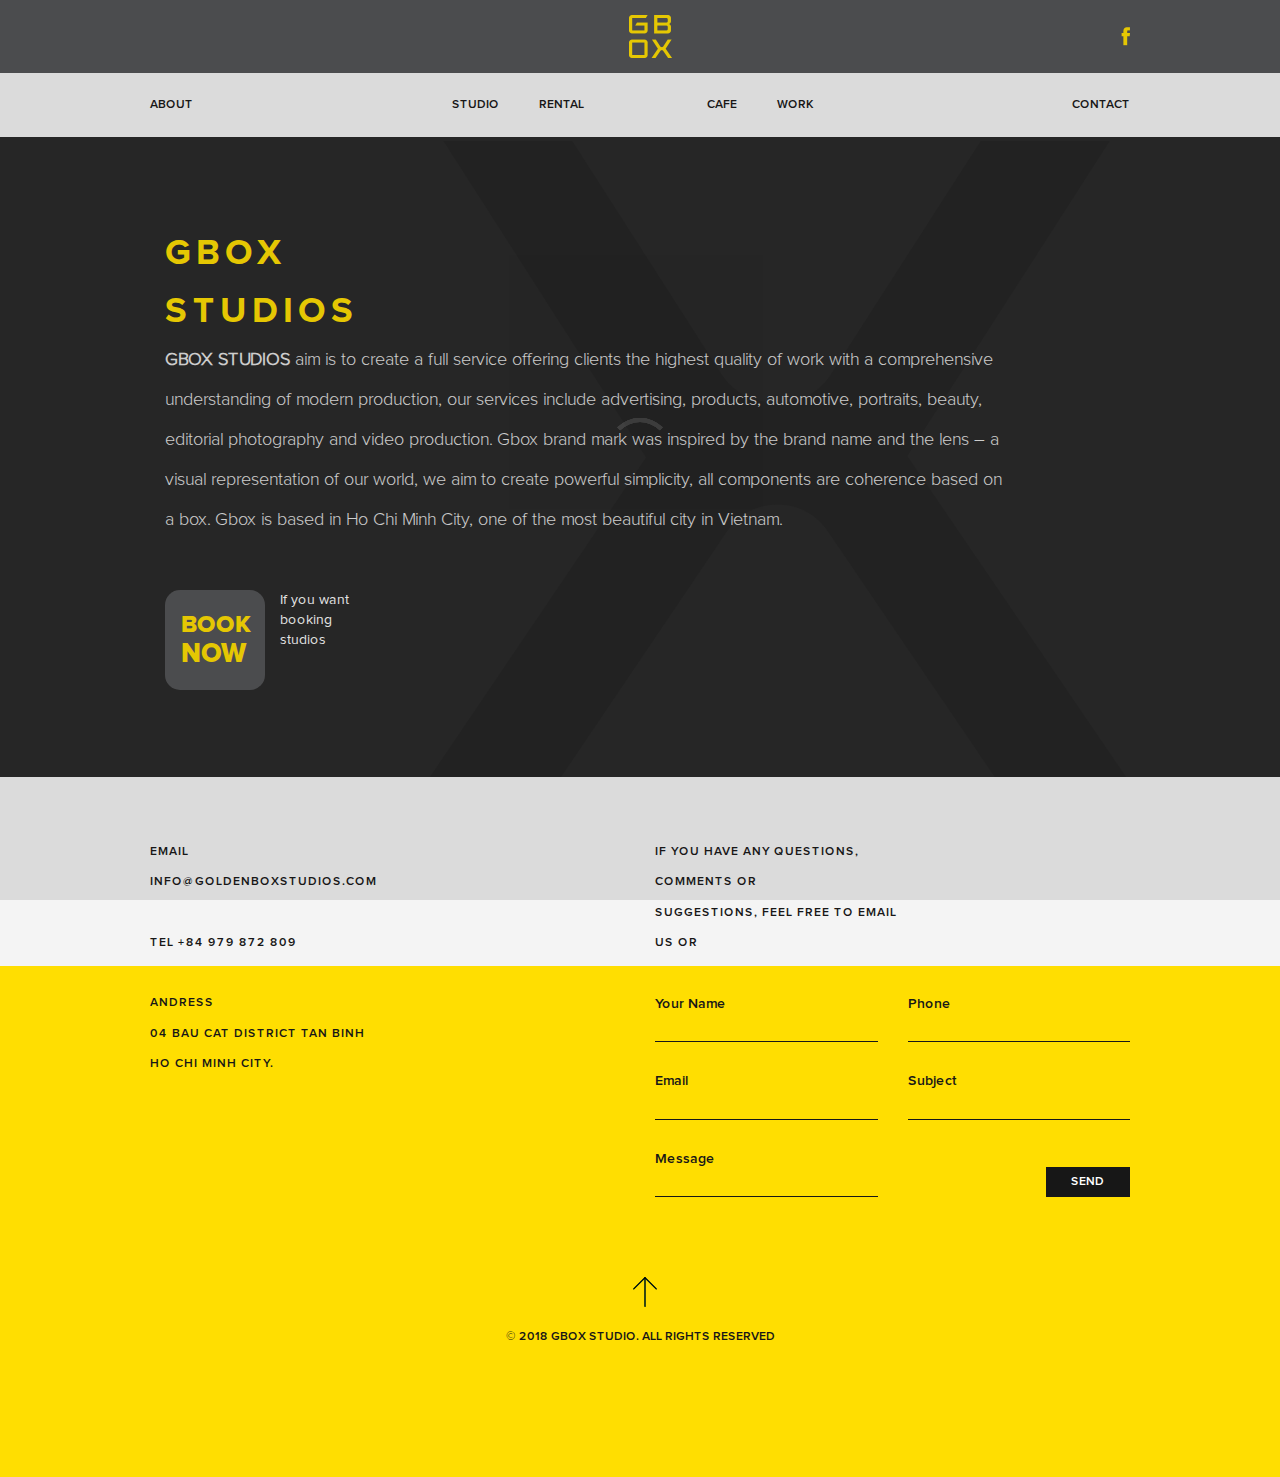
==== about.html @ cbe0d4b3 "first commit" ====
<!DOCTYPE html>
<html>

<head>
	<meta charset="UTF-8" />
	<meta name="viewport" content="width=device-width, initial-scale=1.0" />
	<meta http-equiv="X-UA-Compatible" content="IE=edge,chrome=1" />
	<title>GBOX Studio & Coffee</title>
	<link rel="icon" href="./img/Logo-main.png">
	<meta name="title" content="GBOX Studio & Coffee" />
	<meta name="description" content="Gbox studios aim is to create a full service offering
			 clients the highest quality of work with a comprehensive understanding of modern production" />
	<meta property="og:locale" content="vi" />
	<meta property="og:type" content="article" />
	<meta property="og:title" content="Trang chủ" />
	<meta property="og:description" content="" />
	<meta property="og:url" content="" />
	<meta property="og:site_name" content="Gbox studios" />
	<meta property="og:image" content="./img/studio-detail-2.jpeg" />

	<link rel="stylesheet" href="dest/style.min.css">
	<link rel="stylesheet" href="dest/fonts.css">
	<link rel="stylesheet" href="dest/stylelibs.min.css">
</head>

<body>
	<div id="pre-loading">
		<div></div>
		<div></div>
		<div></div>
		<div></div>
	</div>
	<header>
		<div class="container">
			<div class="hamburgers">
				<div class="hamburgers-inner"></div>
			</div>
			<a href="index.html" class="logo-gbox"><img src="img/Logo-main.png" alt="GBOX Studio" class="img"></a>
			<a href="#" class="logo-facebook"><img src="img/icon-fb.png" alt="Facebook" class="img"></a>
		</div>
	</header>
	<nav class="navigators">
		<div class="container hide__border-bottom">
			<ul class="navigators__parents">
				<li class="navigators__item"><a href="about.html">About</a></li>
				<ul class="navigators__parents-sub">
					<li class="navigators__item"><a href="studio.html">Studio</a></li>
					<li class="navigators__item"><a href="studio-rental.html">Rental</a></li>
					<li class="navigators__item"><a href="index.html"><img src="img/Logo-main.png" alt=""></a></li>
					<li class="navigators__item"><a href="cafe-gbox.html">Cafe</a></li>
					<li class="navigators__item"><a href="allwork.html">Work</a></li>
				</ul>
				<li class="navigators__item"><a href="contact.html">contact</a></li>
			</ul>
		</div>
		<ul class="navigators__mobile">
			<li class="navigators__mobile-item"><a href="about.html">About</a></li>
			<li class="navigators__mobile-item"><a href="studio.html">Studio</a></li>
			<li class="navigators__mobile-item"><a href="cafe-gbox.html">Cafe</a></li>
			<li class="navigators__mobile-item"><a href="allwork.html">Work</a></li>
			<li class="navigators__mobile-item"><a href="studio-rental.html">Rental</a></li>
			<li class="navigators__mobile-item"><a href="contact.html">contact</a></li>
		</ul>
	</nav>
	<main class="about">
		<section class="about__us">
			<div class="container">
				<div class="about__us-textbox">
					<h2 class="title-about">GBox Studios</h2>
					<p class="description"><span>GBox Studios</span>
						aim is to create a full service offering clients
						the highest quality of work with a comprehensive understanding of modern production,
						our services include advertising, products, automotive, portraits, beauty,
						editorial photography and video production. Gbox brand mark was inspired by the brand name
						and the lens – a visual representation of our world, we aim to create powerful simplicity,
						all components are coherence based on a box.
						Gbox is based in Ho Chi Minh City, one of the most beautiful city in Vietnam.
					</p>
					<div class="booking left">
						<p>If you want booking studios</p>
						<div class="booking__now">
							<a href="studio-rental.html">
								<h2>Book <span>Now</span></h2>
							</a>
						</div>
					</div>
				</div>
			</div>
			<div class="image">
				<img src="img/bg-X-about.png" alt="">
			</div>
		</section>
	</main>
	<footer>
		<div class="container">
			<div class="row">
				<div class="footer__left col col-lg-6">
					<ul>
						<li>Email</li>
						<li>info@goldenboxstudios.com</li>
						<li>Tel +84 979 872 809</li>
						<li>andress</li>
						<li>04 bau cat district tan binh</li>
						<li>ho chi minh city.</li>
					</ul>
				</div>
				<div class="footer__right col col-lg-6">
					<div class="footer__right-text">
						<p>If you have any questions,<br>
							comments or<br>
							suggestions, feel free to email<br>
							us or<br>
						</p>
					</div>
					<div class="footer__right-form">
						<form action="" method="POST" class="form-footer row" id="form-footer">
							<div class="form-group col col-lg-6 col-md-6">
								<label for="fullname" class="form-label">Your Name</label>
								<input type="text" name="fullname" id="fullname" class="form-control">
								<span class="form-message"></span>
							</div>
							<div class="form-group col col-lg-6 col-md-6">
								<label for="phone" class="form-label">Phone</label>
								<input type="text" name="phone" id="phone" class="form-control">
								<span class="form-message"></span>
							</div>
							<div class="form-group col col-lg-6 col-md-6">
								<label for="email" class="form-label">Email</label>
								<input type="email" name="email" id="email" class="form-control">
								<span class="form-message"></span>
							</div>
							<div class="form-group col col-lg-6 col-md-6">
								<label for="subject" class="form-label">Subject</label>
								<input type="text" name="subject" id="subject" class="form-control">
								<span class="form-message"></span>
							</div>
							<div class="form-group col col-lg-6 col-md-6">
								<label for="message" class="form-label">Message</label>
								<input type="text" name="message" id="message" class="form-control">
							</div>
							<button type="submit" class="form-footer__submit col col-lg-2 col-md-2">Send</button>
						</form>
					</div>
				</div>
			</div>
		</div>
		<div class="footer__bottom">
			<div class="backtotop">
				<div class="image">
					<img src="img/up-button-1.svg" alt="">
				</div>
			</div>
			<div class="copyright">
				<p>© 2018 GBOX STUDIO. All rights reserved</p>
			</div>
		</div>
	</footer>
	<script src="dest/jsmain.min.js"></script>
	<script src="./js/validate.js"></script>
	<script src="js/main.js"></script>
</body>

</html>
---- dest/style.min.css ----
html,body,div,span,applet,object,iframe,h1,h2,h3,h4,h5,h6,p,blockquote,pre,a,abbr,acronym,address,big,cite,code,del,dfn,em,img,ins,kbd,q,s,samp,small,strike,strong,sub,sup,tt,var,b,u,i,center,dl,dt,dd,ol,ul,li,fieldset,form,label,legend,table,caption,tbody,tfoot,thead,tr,th,td,article,aside,canvas,details,embed,figure,figcaption,footer,header,hgroup,menu,nav,output,ruby,section,summary,time,mark,audio,video{margin:0;padding:0;border:0;font-size:100%;font:inherit;vertical-align:baseline}article,aside,details,figcaption,figure,footer,header,hgroup,menu,nav,section{display:block}body{line-height:1}ol,ul{list-style:none}blockquote,q{quotes:none}blockquote:before,blockquote:after,q:before,q:after{content:'';content:none}table{border-collapse:collapse;border-spacing:0}*{-webkit-font-smoothing:antialiased;-moz-osx-font-smoothing:grayscale;text-rendering:optimizeLegibility;box-sizing:border-box;appearance:none;-moz-appearance:none;-webkit-appearance:none}html,body{width:100%;max-width:1920px;-webkit-font-smoothing:antialiased;margin:auto;background:#f4f4f4;font-size:12px;font-family:Arial;line-height:20px;color:#171717;text-transform:none}html body::-webkit-scrollbar,body body::-webkit-scrollbar{width:8px}html body::-webkit-scrollbar-thumb,body body::-webkit-scrollbar-thumb{background-color:#525355;border-radius:100rem;height:56px;transition:background-color .4s;-webkit-transition:background-color .4s;-o-transition:background-color .4s}html body::-webkit-scrollbar-track,body body::-webkit-scrollbar-track{border-radius:100rem}html body::-webkit-scrollbar-thumb:hover,body body::-webkit-scrollbar-thumb:hover{background-color:rgba(82,83,85,0.5)}html.noScroll,body.noScroll{overflow:hidden}@media screen and (max-width: 767px){html main,body main{padding-top:73px}}img{display:block;margin:auto;max-width:100%;object-fit:cover}img.full-div{min-width:100%}a{color:#171717;text-decoration:none;display:block}strong{font-family:bb;font-weight:bold}.featured__controls{display:flex;align-items:center;justify-content:center;margin:20px auto}.featured__controls ul{display:flex}.featured__controls ul li{padding:0 20px;font-size:12px;font-family:"SB";line-height:30.48px;color:#171717;text-transform:upperCase;cursor:pointer;opacity:.7}.featured__controls ul li.active{opacity:1}.featured__item{margin-bottom:60px}.featured__item-thumbnail{max-height:200px;overflow:hidden}.featured__item-text{margin-top:30px;text-align:center;color:#171717;font-size:12px}.featured__item-text h3{margin-bottom:12px;font-family:"Bold",sans-serif;line-height:30.48px;text-transform:uppercase;position:relative}.featured__item-text h3::after{content:'';display:block;width:20px;height:4px;background-color:#ffde00;position:absolute;left:50%;transform:translateX(-50%);-webkit-transform:translateX(-50%);-o-transform:translateX(-50%)}.featured__item-text ul>li{font-family:"Regular",sans-serif;line-height:20px;text-transform:none}.booking{display:flex}.booking p{max-width:100px;text-align:right;font-size:14px;font-family:"Regular";line-height:20px;color:#171717;text-transform:none}.booking__now{max-width:100px;width:100px;height:100px;background-color:#525355;cursor:pointer;position:relative;margin-left:15px;-webkit-border-radius:15px;-moz-border-radius:15px;border-radius:15px;transition:.4s;-webkit-transition:.4s;-o-transition:.4s}.booking__now a{width:100%;height:100%}.booking__now a h2{top:50%;left:50%;transform:translate(-50%, -50%);-webkit-transform:translate(-50%, -50%);-o-transform:translate(-50%, -50%);position:absolute;font-size:24px;font-family:"EX";line-height:30.48px;color:#ffde00;text-transform:upperCase}.booking__now a h2 span{font-size:27px;font-family:"EX";line-height:30.48px;color:#ffde00;text-transform:upperCase}.booking__now:hover{background-color:#ffde00;transition:.4s;-webkit-transition:.4s;-o-transition:.4s}.booking__now:hover a h2{color:#525355}.booking__now:hover a h2 span{color:#525355}.booking.left{flex-direction:row-reverse;justify-content:flex-end}.booking.left p{text-align:left}.booking.left .booking__now{margin-left:initial;margin-right:15px}.btn-previous{display:flex;align-items:center;justify-content:space-between;padding:22px 0}.btn-previous img{width:20px;height:20px;margin-left:15px;transform:translateX(0px);-webkit-transform:translateX(0px);-o-transform:translateX(0px);transition:.4s;-webkit-transition:.4s;-o-transition:.4s}.btn-previous:hover img{transform:translateX(-10px);-webkit-transform:translateX(-10px);-o-transform:translateX(-10px);transition:.4s;-webkit-transition:.4s;-o-transition:.4s}.number-order__studio{--sizeNumberStudio: 120px;background-color:#ffde00;display:flex;align-items:center;justify-content:center;flex-direction:column;width:var(--sizeNumberStudio);height:var(--sizeNumberStudio)}.number-order__studio p{font-size:14px;font-family:"Regular",sans-serif;line-height:20px;color:#171717;text-transform:upperCase}.number-order__studio h3{font-size:62px;font-family:"Bold",sans-serif;line-height:1;color:#171717;text-transform:upperCase}@media screen and (max-width: 991px) and (min-height: 500px){.number-order__studio{--sizeNumberStudio: 100px}.number-order__studio h3{font-size:40px;line-height:50px}}@media screen and (max-width: 767px){.number-order__studio{--sizeNumberStudio: 100px}.number-order__studio h3{font-size:40px;line-height:50px}}.more{display:flex;align-items:center;flex-direction:column;max-width:80px}.more a{font-size:12px;font-family:"SB";line-height:30.48px;color:#171717;text-transform:upperCase;padding-bottom:15px}.more .arrow{width:20px;height:20px;transform:translateY(0);-webkit-transform:translateY(0);-o-transform:translateY(0);transition:.4s;-webkit-transition:.4s;-o-transition:.4s}.more:hover .arrow{transform:translateY(10px);-webkit-transform:translateY(10px);-o-transform:translateY(10px);transition:.4s;-webkit-transition:.4s;-o-transition:.4s}.form-group{display:flex;flex-direction:column}.form-group.invalid .form-message{color:#f33a58}.form-group #picker-from{cursor:pointer}.form-group #picker-to{cursor:pointer}.text-description{font-size:12px;font-family:"Regular",sans-serif;line-height:30.48px;color:#171717;text-transform:none}.text-description.text-bold{font-family:"Bold",sans-serif}/*!
 * Bootstrap Grid v4.0.0 (https://getbootstrap.com)
 * Copyright 2011-2018 The Bootstrap Authors
 * Copyright 2011-2018 Twitter, Inc.
 * Licensed under MIT (https://github.com/twbs/bootstrap/blob/master/LICENSE)
 */@-ms-viewport{width:device-width}html{box-sizing:border-box;-ms-overflow-style:scrollbar}*,*::before,*::after{box-sizing:inherit}.container-fluid{width:100%;padding-right:15px;padding-left:15px;margin-right:auto;margin-left:auto}.container{width:100%;padding-right:15px;padding-left:15px;margin-right:auto;margin-left:auto}@media (min-width: 576px){.container{max-width:540px}}@media (min-width: 768px){.container{max-width:720px}}@media (min-width: 992px){.container{max-width:960px}}@media (min-width: 1200px){.container{max-width:1010px}}.row{display:-webkit-box;display:-ms-flexbox;display:flex;-ms-flex-wrap:wrap;flex-wrap:wrap;margin-right:-4px;margin-left:-4px}.no-gutters{margin-right:0;margin-left:0}.no-gutters>.col,.no-gutters>[class*="col-"]{padding-right:0;padding-left:0}.col{-ms-flex-preferred-size:0;flex-basis:0;-webkit-box-flex:1;-ms-flex-positive:1;flex-grow:1;max-width:100%;padding-left:4px;padding-right:4px}.col-sm-0{display:none}.col-sm-1{-webkit-box-flex:0;-ms-flex:0 0 8.333333%;flex:0 0 8.333333%;max-width:8.333333%}.col-sm-2{-webkit-box-flex:0;-ms-flex:0 0 16.666667%;flex:0 0 16.666667%;max-width:16.666667%}.col-sm-3{-webkit-box-flex:0;-ms-flex:0 0 25%;flex:0 0 25%;max-width:25%}.col-sm-4{-webkit-box-flex:0;-ms-flex:0 0 33.333333%;flex:0 0 33.333333%;max-width:33.333333%}.col-sm-5{-webkit-box-flex:0;-ms-flex:0 0 41.666667%;flex:0 0 41.666667%;max-width:41.666667%}.col-sm-6{-webkit-box-flex:0;-ms-flex:0 0 50%;flex:0 0 50%;max-width:50%}.col-sm-7{-webkit-box-flex:0;-ms-flex:0 0 58.333333%;flex:0 0 58.333333%;max-width:58.333333%}.col-sm-8{-webkit-box-flex:0;-ms-flex:0 0 66.666667%;flex:0 0 66.666667%;max-width:66.666667%}.col-sm-9{-webkit-box-flex:0;-ms-flex:0 0 75%;flex:0 0 75%;max-width:75%}.col-sm-10{-webkit-box-flex:0;-ms-flex:0 0 83.333333%;flex:0 0 83.333333%;max-width:83.333333%}.col-sm-11{-webkit-box-flex:0;-ms-flex:0 0 91.666667%;flex:0 0 91.666667%;max-width:91.666667%}.col-sm-12{-webkit-box-flex:0;-ms-flex:0 0 100%;flex:0 0 100%;max-width:100%}.order-sm-first{-webkit-box-ordinal-group:0;-ms-flex-order:-1;order:-1}.order-sm-last{-webkit-box-ordinal-group:14;-ms-flex-order:13;order:13}.order-sm-0{-webkit-box-ordinal-group:1;-ms-flex-order:0;order:0}.order-sm-1{-webkit-box-ordinal-group:2;-ms-flex-order:1;order:1}.order-sm-2{-webkit-box-ordinal-group:3;-ms-flex-order:2;order:2}.order-sm-3{-webkit-box-ordinal-group:4;-ms-flex-order:3;order:3}.order-sm-4{-webkit-box-ordinal-group:5;-ms-flex-order:4;order:4}.order-sm-5{-webkit-box-ordinal-group:6;-ms-flex-order:5;order:5}.order-sm-6{-webkit-box-ordinal-group:7;-ms-flex-order:6;order:6}.order-sm-7{-webkit-box-ordinal-group:8;-ms-flex-order:7;order:7}.order-sm-8{-webkit-box-ordinal-group:9;-ms-flex-order:8;order:8}.order-sm-9{-webkit-box-ordinal-group:10;-ms-flex-order:9;order:9}.order-sm-10{-webkit-box-ordinal-group:11;-ms-flex-order:10;order:10}.order-sm-11{-webkit-box-ordinal-group:12;-ms-flex-order:11;order:11}.order-sm-12{-webkit-box-ordinal-group:13;-ms-flex-order:12;order:12}.offset-sm-0{margin-left:0}.offset-sm-1{margin-left:8.333333%}.offset-sm-2{margin-left:16.666667%}.offset-sm-3{margin-left:25%}.offset-sm-4{margin-left:33.333333%}.offset-sm-5{margin-left:41.666667%}.offset-sm-6{margin-left:50%}.offset-sm-7{margin-left:58.333333%}.offset-sm-8{margin-left:66.666667%}.offset-sm-9{margin-left:75%}.offset-sm-10{margin-left:83.333333%}.offset-sm-11{margin-left:91.666667%}@media (min-width: 767px){.container{padding-right:8px;padding-left:8px}.row{margin-left:-8px;margin-right:-8px}.col{padding-left:8px;padding-right:8px}.col-md-0{display:none}.col-md-1{-webkit-box-flex:0;-ms-flex:0 0 8.333333%;flex:0 0 8.333333%;max-width:8.333333%}.col-md-2{-webkit-box-flex:0;-ms-flex:0 0 16.666667%;flex:0 0 16.666667%;max-width:16.666667%}.col-md-3{-webkit-box-flex:0;-ms-flex:0 0 25%;flex:0 0 25%;max-width:25%}.col-md-4{-webkit-box-flex:0;-ms-flex:0 0 33.333333%;flex:0 0 33.333333%;max-width:33.333333%}.col-md-5{-webkit-box-flex:0;-ms-flex:0 0 41.666667%;flex:0 0 41.666667%;max-width:41.666667%}.col-md-6{-webkit-box-flex:0;-ms-flex:0 0 50%;flex:0 0 50%;max-width:50%}.col-md-7{-webkit-box-flex:0;-ms-flex:0 0 58.333333%;flex:0 0 58.333333%;max-width:58.333333%}.col-md-8{-webkit-box-flex:0;-ms-flex:0 0 66.666667%;flex:0 0 66.666667%;max-width:66.666667%}.col-md-9{-webkit-box-flex:0;-ms-flex:0 0 75%;flex:0 0 75%;max-width:75%}.col-md-10{-webkit-box-flex:0;-ms-flex:0 0 83.333333%;flex:0 0 83.333333%;max-width:83.333333%}.col-md-11{-webkit-box-flex:0;-ms-flex:0 0 91.666667%;flex:0 0 91.666667%;max-width:91.666667%}.col-md-12{-webkit-box-flex:0;-ms-flex:0 0 100%;flex:0 0 100%;max-width:100%}.order-md-first{-webkit-box-ordinal-group:0;-ms-flex-order:-1;order:-1}.order-md-last{-webkit-box-ordinal-group:14;-ms-flex-order:13;order:13}.order-md-0{-webkit-box-ordinal-group:1;-ms-flex-order:0;order:0}.order-md-1{-webkit-box-ordinal-group:2;-ms-flex-order:1;order:1}.order-md-2{-webkit-box-ordinal-group:3;-ms-flex-order:2;order:2}.order-md-3{-webkit-box-ordinal-group:4;-ms-flex-order:3;order:3}.order-md-4{-webkit-box-ordinal-group:5;-ms-flex-order:4;order:4}.order-md-5{-webkit-box-ordinal-group:6;-ms-flex-order:5;order:5}.order-md-6{-webkit-box-ordinal-group:7;-ms-flex-order:6;order:6}.order-md-7{-webkit-box-ordinal-group:8;-ms-flex-order:7;order:7}.order-md-8{-webkit-box-ordinal-group:9;-ms-flex-order:8;order:8}.order-md-9{-webkit-box-ordinal-group:10;-ms-flex-order:9;order:9}.order-md-10{-webkit-box-ordinal-group:11;-ms-flex-order:10;order:10}.order-md-11{-webkit-box-ordinal-group:12;-ms-flex-order:11;order:11}.order-md-12{-webkit-box-ordinal-group:13;-ms-flex-order:12;order:12}.offset-md-0{margin-left:0}.offset-md-1{margin-left:8.333333%}.offset-md-2{margin-left:16.666667%}.offset-md-3{margin-left:25%}.offset-md-4{margin-left:33.333333%}.offset-md-5{margin-left:41.666667%}.offset-md-6{margin-left:50%}.offset-md-7{margin-left:58.333333%}.offset-md-8{margin-left:66.666667%}.offset-md-9{margin-left:75%}.offset-md-10{margin-left:83.333333%}.offset-md-11{margin-left:91.666667%}}@media (min-width: 1113px){.container{padding-right:15px;padding-left:15px}.row{margin-left:-15px;margin-right:-15px}.col{padding-left:15px;padding-right:15px}.col-lg-0{display:none}.col-lg-1{-webkit-box-flex:0;-ms-flex:0 0 8.333333%;flex:0 0 8.333333%;max-width:8.333333%}.col-lg-2{-webkit-box-flex:0;-ms-flex:0 0 16.666667%;flex:0 0 16.666667%;max-width:16.666667%}.col-lg-3{-webkit-box-flex:0;-ms-flex:0 0 25%;flex:0 0 25%;max-width:25%}.col-lg-4{-webkit-box-flex:0;-ms-flex:0 0 33.333333%;flex:0 0 33.333333%;max-width:33.333333%}.col-lg-5{-webkit-box-flex:0;-ms-flex:0 0 41.666667%;flex:0 0 41.666667%;max-width:41.666667%}.col-lg-6{-webkit-box-flex:0;-ms-flex:0 0 50%;flex:0 0 50%;max-width:50%}.col-lg-7{-webkit-box-flex:0;-ms-flex:0 0 58.333333%;flex:0 0 58.333333%;max-width:58.333333%}.col-lg-8{-webkit-box-flex:0;-ms-flex:0 0 66.666667%;flex:0 0 66.666667%;max-width:66.666667%}.col-lg-9{-webkit-box-flex:0;-ms-flex:0 0 75%;flex:0 0 75%;max-width:75%}.col-lg-10{-webkit-box-flex:0;-ms-flex:0 0 83.333333%;flex:0 0 83.333333%;max-width:83.333333%}.col-lg-11{-webkit-box-flex:0;-ms-flex:0 0 91.666667%;flex:0 0 91.666667%;max-width:91.666667%}.col-lg-12{-webkit-box-flex:0;-ms-flex:0 0 100%;flex:0 0 100%;max-width:100%}.order-lg-first{-webkit-box-ordinal-group:0;-ms-flex-order:-1;order:-1}.order-lg-last{-webkit-box-ordinal-group:14;-ms-flex-order:13;order:13}.order-lg-0{-webkit-box-ordinal-group:1;-ms-flex-order:0;order:0}.order-lg-1{-webkit-box-ordinal-group:2;-ms-flex-order:1;order:1}.order-lg-2{-webkit-box-ordinal-group:3;-ms-flex-order:2;order:2}.order-lg-3{-webkit-box-ordinal-group:4;-ms-flex-order:3;order:3}.order-lg-4{-webkit-box-ordinal-group:5;-ms-flex-order:4;order:4}.order-lg-5{-webkit-box-ordinal-group:6;-ms-flex-order:5;order:5}.order-lg-6{-webkit-box-ordinal-group:7;-ms-flex-order:6;order:6}.order-lg-7{-webkit-box-ordinal-group:8;-ms-flex-order:7;order:7}.order-lg-8{-webkit-box-ordinal-group:9;-ms-flex-order:8;order:8}.order-lg-9{-webkit-box-ordinal-group:10;-ms-flex-order:9;order:9}.order-lg-10{-webkit-box-ordinal-group:11;-ms-flex-order:10;order:10}.order-lg-11{-webkit-box-ordinal-group:12;-ms-flex-order:11;order:11}.order-lg-12{-webkit-box-ordinal-group:13;-ms-flex-order:12;order:12}.offset-lg-0{margin-left:0}.offset-lg-1{margin-left:8.333333%}.offset-lg-2{margin-left:16.666667%}.offset-lg-3{margin-left:25%}.offset-lg-4{margin-left:33.333333%}.offset-lg-5{margin-left:41.666667%}.offset-lg-6{margin-left:50%}.offset-lg-7{margin-left:58.333333%}.offset-lg-8{margin-left:66.666667%}.offset-lg-9{margin-left:75%}.offset-lg-10{margin-left:83.333333%}.offset-lg-11{margin-left:91.666667%}}.pswp__button{width:44px;height:44px;position:relative;background:none;cursor:pointer;overflow:visible;-webkit-appearance:none;display:block;border:0;padding:0;margin:0;float:right;opacity:0.75;-webkit-transition:opacity 0.2s;transition:opacity 0.2s;-webkit-box-shadow:none;box-shadow:none}.pswp__button:focus,.pswp__button:hover{opacity:1}.pswp__button:active{outline:none;opacity:0.9}.pswp__button::-moz-focus-inner{padding:0;border:0}.pswp__ui--over-close .pswp__button--close{opacity:1}.pswp__button,.pswp__button--arrow--left:before,.pswp__button--arrow--right:before{background:url(../img/default-skin.png) 0 0 no-repeat;background-size:264px 88px;width:44px;height:44px}@media (-webkit-min-device-pixel-ratio: 1.1), (-webkit-min-device-pixel-ratio: 1.09375), (min-resolution: 105dpi), (min-resolution: 1.1dppx){.pswp--svg .pswp__button,.pswp--svg .pswp__button--arrow--left:before,.pswp--svg .pswp__button--arrow--right:before{background-image:url(../img/default-skin.svg)}.pswp--svg .pswp__button--arrow--left,.pswp--svg .pswp__button--arrow--right{background:none}}.pswp__button--close{background-position:0 -44px}.pswp__button--share{background-position:-44px -44px}.pswp__button--fs{display:none}.pswp--supports-fs .pswp__button--fs{display:block}.pswp--fs .pswp__button--fs{background-position:-44px 0}.pswp__button--zoom{display:none;background-position:-88px 0}.pswp--zoom-allowed .pswp__button--zoom{display:block}.pswp--zoomed-in .pswp__button--zoom{background-position:-132px 0}.pswp--touch .pswp__button--arrow--left,.pswp--touch .pswp__button--arrow--right{visibility:hidden}.pswp__button--arrow--left,.pswp__button--arrow--right{background:none;top:50%;margin-top:-50px;width:70px;height:100px;position:absolute}.pswp__button--arrow--left{left:0}.pswp__button--arrow--right{right:0}.pswp__button--arrow--left:before,.pswp__button--arrow--right:before{content:"";top:35px;background-color:rgba(0,0,0,0.3);height:30px;width:32px;position:absolute}.pswp__button--arrow--left:before{left:6px;background-position:-138px -44px}.pswp__button--arrow--right:before{right:6px;background-position:-94px -44px}.pswp__counter,.pswp__share-modal{-webkit-user-select:none;-moz-user-select:none;-ms-user-select:none;user-select:none}.pswp__share-modal{display:block;background:rgba(0,0,0,0.5);width:100%;height:100%;top:0;left:0;padding:10px;position:absolute;z-index:1600;opacity:0;-webkit-transition:opacity 0.25s ease-out;transition:opacity 0.25s ease-out;-webkit-backface-visibility:hidden;will-change:opacity}.pswp__share-modal--hidden{display:none}.pswp__share-tooltip{z-index:1620;position:absolute;background:#fff;top:56px;border-radius:2px;display:block;width:auto;right:44px;-webkit-box-shadow:0 2px 5px rgba(0,0,0,0.25);box-shadow:0 2px 5px rgba(0,0,0,0.25);-webkit-transform:translateY(6px);-ms-transform:translateY(6px);transform:translateY(6px);-webkit-transition:-webkit-transform 0.25s;transition:transform 0.25s;-webkit-backface-visibility:hidden;will-change:transform}.pswp__share-tooltip a{display:block;padding:8px 12px;color:#000;text-decoration:none;font-size:14px;line-height:18px}.pswp__share-tooltip a:hover{text-decoration:none;color:#000}.pswp__share-tooltip a:first-child{border-radius:2px 2px 0 0}.pswp__share-tooltip a:last-child{border-radius:0 0 2px 2px}.pswp__share-modal--fade-in{opacity:1}.pswp__share-modal--fade-in .pswp__share-tooltip{-webkit-transform:translateY(0);-ms-transform:translateY(0);transform:translateY(0)}.pswp--touch .pswp__share-tooltip a{padding:16px 12px}a.pswp__share--facebook:before{content:"";display:block;width:0;height:0;position:absolute;top:-12px;right:15px;border:6px solid transparent;border-bottom-color:#fff;-webkit-pointer-events:none;-moz-pointer-events:none;pointer-events:none}a.pswp__share--facebook:hover{background:#3e5c9a;color:#fff}a.pswp__share--facebook:hover:before{border-bottom-color:#3e5c9a}a.pswp__share--twitter:hover{background:#55acee;color:#fff}a.pswp__share--pinterest:hover{background:#ccc;color:#ce272d}a.pswp__share--download:hover{background:#ddd}.pswp__counter{position:absolute;left:0;top:0;height:44px;font-size:13px;line-height:44px;color:#fff;opacity:0.75;padding:0 10px}.pswp__caption{position:absolute;left:0;bottom:0;width:100%;min-height:44px}.pswp__caption small{font-size:11px;color:#bbb}.pswp__caption__center{text-align:left;max-width:420px;margin:0 auto;font-size:13px;padding:10px;line-height:20px;color:#ccc}.pswp__caption--empty{display:none}.pswp__caption--fake{visibility:hidden}.pswp__preloader{width:44px;height:44px;position:absolute;top:0;left:50%;margin-left:-22px;opacity:0;-webkit-transition:opacity 0.25s ease-out;transition:opacity 0.25s ease-out;will-change:opacity;direction:ltr}.pswp__preloader__icn{width:20px;height:20px;margin:12px}.pswp__preloader--active{opacity:1}.pswp__preloader--active .pswp__preloader__icn{background:url(../img/preloader.gif) 0 0 no-repeat center}.pswp--css_animation .pswp__preloader--active{opacity:1}.pswp--css_animation .pswp__preloader--active .pswp__preloader__icn{-webkit-animation:clockwise 500ms linear infinite;animation:clockwise 500ms linear infinite}.pswp--css_animation .pswp__preloader--active .pswp__preloader__donut{-webkit-animation:donut-rotate 1000ms cubic-bezier(0.4, 0, 0.22, 1) infinite;animation:donut-rotate 1000ms cubic-bezier(0.4, 0, 0.22, 1) infinite}.pswp--css_animation .pswp__preloader__icn{background:none;opacity:0.75;width:14px;height:14px;position:absolute;left:50%;top:50%;transform:translate(-50%, -50%);margin:0}.pswp--css_animation .pswp__preloader__cut{position:relative;width:7px;height:14px;overflow:hidden}.pswp--css_animation .pswp__preloader__donut{-webkit-box-sizing:border-box;box-sizing:border-box;width:14px;height:14px;border:2px solid #fff;border-radius:50%;border-left-color:transparent;border-bottom-color:transparent;position:absolute;top:0;left:0;background:none;margin:0}@media screen and (max-width: 1024px){.pswp__preloader{position:relative;left:auto;top:auto;margin:0;float:right}}@-webkit-keyframes clockwise{0%{-webkit-transform:rotate(0deg);transform:rotate(0deg)}100%{-webkit-transform:rotate(360deg);transform:rotate(360deg)}}@keyframes clockwise{0%{-webkit-transform:rotate(0deg);transform:rotate(0deg)}100%{-webkit-transform:rotate(360deg);transform:rotate(360deg)}}@-webkit-keyframes donut-rotate{0%{-webkit-transform:rotate(0);transform:rotate(0)}50%{-webkit-transform:rotate(-140deg);transform:rotate(-140deg)}100%{-webkit-transform:rotate(0);transform:rotate(0)}}@keyframes donut-rotate{0%{-webkit-transform:rotate(0);transform:rotate(0)}50%{-webkit-transform:rotate(-140deg);transform:rotate(-140deg)}100%{-webkit-transform:rotate(0);transform:rotate(0)}}.pswp__ui{-webkit-font-smoothing:auto;visibility:visible;opacity:1;z-index:1550}.pswp__top-bar{position:absolute;left:0;top:0;height:44px;width:100%}.pswp__caption,.pswp__top-bar,.pswp--has_mouse .pswp__button--arrow--left,.pswp--has_mouse .pswp__button--arrow--right{-webkit-backface-visibility:hidden;will-change:opacity;-webkit-transition:opacity 333ms cubic-bezier(0.4, 0, 0.22, 1);transition:opacity 333ms cubic-bezier(0.4, 0, 0.22, 1)}.pswp--has_mouse .pswp__button--arrow--left,.pswp--has_mouse .pswp__button--arrow--right{visibility:visible}.pswp__top-bar,.pswp__caption{background-color:rgba(0,0,0,0.5)}.pswp__ui--fit .pswp__top-bar,.pswp__ui--fit .pswp__caption{background-color:rgba(0,0,0,0.3)}.pswp__ui--idle .pswp__top-bar{opacity:0}.pswp__ui--idle .pswp__button--arrow--left,.pswp__ui--idle .pswp__button--arrow--right{opacity:0}.pswp__ui--hidden .pswp__top-bar,.pswp__ui--hidden .pswp__caption,.pswp__ui--hidden .pswp__button--arrow--left,.pswp__ui--hidden .pswp__button--arrow--right{opacity:0.001}.pswp__ui--one-slide .pswp__button--arrow--left,.pswp__ui--one-slide .pswp__button--arrow--right,.pswp__ui--one-slide .pswp__counter{display:none}.pswp__element--disabled{display:none !important}.pswp--minimal--dark .pswp__top-bar{background:none}.cursorily{cursor:pointer}.hov:hover{color:#000}.ico-size{font-size:16px}.ico-size-month{font-size:26px !important;line-height:26px !important}.ico-size-large{font-size:40px !important;line-height:30px}#pre-loading{width:100%;height:100%;position:fixed;top:0;left:0;display:flex;align-items:center;justify-content:center;background-color:#171717;z-index:1000}#pre-loading div{box-sizing:border-box;display:block;position:absolute;width:64px;height:64px;margin:8px;border:4px solid #fff;border-radius:50%;animation:loading 1.2s cubic-bezier(0.5, 0, 0.5, 1) infinite;border-color:#fff transparent transparent transparent}#pre-loading div:nth-child(1){animation-delay:-0.45s}#pre-loading div:nth-child(2){animation-delay:-0.3s}#pre-loading div:nth-child(3){animation-delay:-0.15s}@keyframes loading{0%{transform:rotate(0deg)}100%{transform:rotate(360deg)}}header{position:relative;width:100%;height:73px;background-color:#525355;z-index:100}header .container{height:100%;display:flex;align-items:center;justify-content:space-between;--WH-logo: 50px}header .container .hamburgers{width:30px;height:40px;position:relative;display:inline-block;opacity:0;pointer-events:none;cursor:pointer}header .container .hamburgers-inner{width:100%;height:2px;display:block;background-color:#ffde00;top:50%;left:50%;transform:translate(-50%, -50%);-webkit-transform:translate(-50%, -50%);-o-transform:translate(-50%, -50%);position:absolute;transition:.4s;-webkit-transition:.4s;-o-transition:.4s}header .container .hamburgers-inner::before{content:'';width:100%;height:2px;background-color:#ffde00;position:absolute;top:-10px;transition-delay:0.2s}header .container .hamburgers-inner::after{content:'';width:100%;height:2px;background-color:#ffde00;position:absolute;bottom:-10px;transition:.4s;-webkit-transition:.4s;-o-transition:.4s}header .container .hamburgers.clicked .hamburgers-inner{transition-delay:.12s;transition-timing-function:cubic-bezier(0.215, 0.61, 0.355, 1);transform:rotate(45deg);left:-5px;transition:.4s;-webkit-transition:.4s;-o-transition:.4s}header .container .hamburgers.clicked .hamburgers-inner::before{top:0;transition:top 75ms ease,opacity 75ms ease .12s;opacity:0;visibility:hidden;transition:.4s;-webkit-transition:.4s;-o-transition:.4s}header .container .hamburgers.clicked .hamburgers-inner::after{bottom:0;transition:bottom 75ms ease,transform 75ms cubic-bezier(0.215, 0.61, 0.355, 1) 0.12s;transform:rotate(-90deg);transition:.4s;-webkit-transition:.4s;-o-transition:.4s}header .container .icon-fb{width:15px;height:15px}@media screen and (max-width: 767px){header{position:fixed;top:0}header .container .hamburgers{opacity:1;pointer-events:auto}}.navigators{transition:background-color .4s;-webkit-transition:background-color .4s;-o-transition:background-color .4s;z-index:100}.navigators .container{border-bottom:2px solid #525355}.navigators .container.hide__border-bottom{border-bottom:none}.navigators__parents{display:flex;justify-content:space-between;align-items:center}.navigators__parents li{display:inline-block}.navigators__parents li a{padding:22px 0;display:flex;align-items:center;justify-content:center;font-size:12px;font-family:"SB";line-height:20px;color:#171717;text-transform:upperCase;transition:color .4s;-webkit-transition:color .4s;-o-transition:color .4s}.navigators__parents-sub{display:flex;align-items:center;justify-content:center}.navigators__parents-sub li a{padding:22px 20px}.navigators__parents-sub li:nth-child(3){opacity:0;visibility:hidden;transform:scale(0);-webkit-transform:scale(0);-o-transform:scale(0);transition:.4s;-webkit-transition:.4s;-o-transition:.4s}.navigators__parents-sub li:nth-child(3) a{padding:0 20px}.navigators__parents a:hover{color:#ffde00}.navigators__mobile{position:fixed;top:73px;display:none;width:100%;height:100vh;background-color:#ffde00;z-index:10000;padding-top:35px;opacity:0;visibility:hidden;transition:.4s;-webkit-transition:.4s;-o-transition:.4s;transform:translateX(-100%);-webkit-transform:translateX(-100%);-o-transform:translateX(-100%)}.navigators__mobile-item{display:flex;justify-content:center}.navigators__mobile-item a{font-size:30px;font-family:"Thin";line-height:30.48px;color:#171717;text-transform:upperCase}.navigators__mobile-item:not(:last-child){padding-bottom:30px}.navigators__mobile-item:hover a{font-weight:bold}.navigators__mobile.active{transform:translateX(0);-webkit-transform:translateX(0);-o-transform:translateX(0);opacity:1;visibility:visible;transition:.4s;-webkit-transition:.4s;-o-transition:.4s}@media screen and (max-width: 991px) and (min-height: 500px){.navigators__mobile{width:50%}}@media screen and (max-width: 767px){.navigators__mobile{display:block;width:100%}}.navigators.fixtop{background-color:rgba(82,83,85,0.7);position:sticky;top:0;width:100%}.navigators.fixtop .container{border:none}.navigators.fixtop .navigators__parents a{color:#fff;transition:color .4s;-webkit-transition:color .4s;-o-transition:color .4s}.navigators.fixtop .navigators__parents a:hover{color:#ffde00}.navigators.fixtop .navigators__parents-sub li a{color:#fff}.navigators.fixtop .navigators__parents-sub li:nth-child(3){opacity:1;visibility:visible;transform:scale(1);-webkit-transform:scale(1);-o-transform:scale(1);transition:.4s;-webkit-transition:.4s;-o-transition:.4s}@media screen and (max-width: 767px){.navigators.fixtop{position:initial}}@media screen and (max-width: 991px) and (min-height: 500px){.navigators__parents-sub{width:57%}}@media screen and (max-width: 767px){.navigators .container{display:none}}footer{height:640px;background-image:url(../img/bg-footer.jpg);background-repeat:repeat-x;background-position:bottom}footer .container .footer__left ul li{font-size:12px;font-family:"SB";line-height:30.48px;color:#171717;text-transform:upperCase;letter-spacing:1px}footer .container .footer__left ul li:nth-child(3){margin:30px 0}footer .container .footer__right p{font-size:12px;font-family:"SB";line-height:30.48px;color:#171717;text-transform:upperCase;letter-spacing:1px}footer .container .footer__right-form #form-footer{margin-top:10px}footer .container .footer__right-form #form-footer .form-group .form-label{margin-top:20px;font-size:14px;font-family:"SB";line-height:30.48px;color:#171717;text-transform:none}footer .container .footer__right-form #form-footer .form-group .form-control{border:0;outline:none;background:none;border-bottom:1px solid #171717;font-size:14px;font-family:"SB";line-height:20px;color:#171717;text-transform:none}footer .container .footer__right-form #form-footer .form-group .form-message{font-size:14px;line-height:1;padding:4px 0 0}footer .container .footer__right-form #form-footer .form-group.invalid .form-control{border-bottom:1px solid #f33a58}footer .container .footer__right-form .form-footer__submit{margin-left:15px;margin-right:15px;margin-top:auto;margin-left:auto;text-align:center;outline:none;background:none;background-color:#171717;border:1px solid #171717;cursor:pointer;transition:all .4s linear;-webkit-transition:all .4s linear;-o-transition:all .4s linear;text-align:center;padding-top:8px;padding-bottom:8px;font-size:12px;font-family:"SB";line-height:1;color:#fff;text-transform:upperCase}footer .container .footer__right-form .form-footer__submit:hover{background-color:#fff;color:#171717}footer .footer__bottom{display:flex;align-items:center;justify-content:center;flex-direction:column;padding-top:80px}footer .footer__bottom .backtotop{width:20px;padding-bottom:15px;cursor:pointer;transform:translateY(0);-webkit-transform:translateY(0);-o-transform:translateY(0);transition:.4s;-webkit-transition:.4s;-o-transition:.4s}footer .footer__bottom .backtotop .image{width:30px}footer .footer__bottom .backtotop:hover{transform:translateY(-10px);-webkit-transform:translateY(-10px);-o-transform:translateY(-10px);transition:.4s;-webkit-transition:.4s;-o-transition:.4s}footer .footer__bottom .copyright p{font-size:12px;font-family:"SB";line-height:30.48px;color:#171717;text-transform:upperCase}@media screen and (max-width: 991px) and (min-height: 500px){footer{height:615px;background-size:100% 460px}footer .container{padding-top:20px}}@media screen and (max-width: 767px){footer{height:500px;background-size:100% 255px}footer .container .footer__left{width:100%;text-align:center}footer .container .footer__left ul li:nth-child(3){margin:unset}footer .container .footer__right{display:none}}#index .introduce{padding-top:55px}#index .introduce__textbox{max-width:76%;display:flex;align-items:center;justify-content:center;flex-direction:column;margin:auto;text-align:center}#index .introduce__textbox .welcome{font-size:14px;font-family:"Light";line-height:20px;color:#171717;text-transform:upperCase;letter-spacing:2px;max-width:80px;padding-bottom:25px}#index .introduce__textbox h1{font-size:20px;font-family:"Bold";line-height:30.48px;color:#171717;text-transform:upperCase;letter-spacing:3px;background-color:#ffde00}#index .introduce__textbox .description{padding-top:25px;font-size:12px;font-family:Arial;line-height:20px;color:#171717;text-transform:none;letter-spacing:-0.25px}#index .introduce__textbox .description span{font-size:12px;font-family:Arial;line-height:20px;color:#171717;text-transform:upperCase;letter-spacing:-0.25px;font-weight:bold}#index .introduce__textbox .description::after{content:'';width:40%;height:1px;background-color:#171717;display:block;margin:45px auto}@media screen and (max-width: 767px){#index .introduce{padding-top:40px}#index .introduce__textbox .description{display:none}}#index .featured .container::after{content:'';width:100%;height:2px;background-color:#171717;display:block;margin:55px 0}#index .featured__more{display:flex;align-items:center;flex-direction:column;width:fit-content;margin:0 auto 60px}#index .featured__more a{font-size:12px;font-family:"SB";line-height:30.48px;color:#171717;text-transform:upperCase;padding-bottom:15px}#index .featured__more .image{width:20px;height:20px;transform:translateY(0);-webkit-transform:translateY(0);-o-transform:translateY(0);transition:.4s;-webkit-transition:.4s;-o-transition:.4s}#index .featured__more .image .svg{width:20px;height:20px;display:block}#index .featured__more:hover .image{transform:translateY(10px);-webkit-transform:translateY(10px);-o-transform:translateY(10px);transition:.4s;-webkit-transition:.4s;-o-transition:.4s}#contact-page .contact .contact__us{background-image:url(../img/bg-contact-us.jpg);background-size:cover;background-repeat:no-repeat;background-position:center;padding-top:90px}#contact-page .contact .contact__us-logo{width:110px;height:140px;margin:auto}#contact-page .contact .contact__us-textbox{display:flex;justify-content:center;padding-top:35px;padding-bottom:60px}#contact-page .contact .contact__us-textbox ul li{font-size:12px;font-family:"Regular";line-height:30.48px;color:#fff;text-transform:upperCase}#contact-page .contact .contact__us-textbox ul:not(:last-child){padding-right:5rem}#contact-page .contact .contact__us .more{margin:auto}#contact-page .contact .contact__us .more .arrow{transform:translateY(-10px);-webkit-transform:translateY(-10px);-o-transform:translateY(-10px);transition:.4s;-webkit-transition:.4s;-o-transition:.4s}#contact-page .contact .contact__us .more .arrow svg{fill:#f4f4f4}#contact-page .contact .contact__us .more:hover .arrow{transform:translateY(0px);-webkit-transform:translateY(0px);-o-transform:translateY(0px);transition:.4s;-webkit-transition:.4s;-o-transition:.4s}@media screen and (max-width: 767px){#contact-page .contact .contact__us{background-image:url(../img/bg-contact-mobile.jpg);background-size:cover;background-repeat:no-repeat;background-position:bottom}#contact-page .contact .contact__us-logo{display:none}#contact-page .contact .contact__us-textbox{flex-direction:column;align-items:center;text-align:center}#contact-page .contact .contact__us-textbox ul:not(:last-child){padding-right:0}#contact-page .contact .contact__us .more{display:none}}#contact-page footer{background-position:top;height:510px}#contact-page footer .footer__left{display:none}#contact-page footer .footer__right{flex:1;max-width:100%;display:flex;margin-top:30px}#contact-page footer .footer__right-text{flex:1;max-width:50%;margin-top:30px}#contact-page footer .footer__right-form{max-width:50%}@media screen and (max-width: 991px) and (min-height: 500px){#contact-page footer{height:462px}#contact-page footer .footer__right p{max-width:27% !important}#contact-page footer .footer__bottom{padding-top:55px}}@media screen and (max-width: 767px){#contact-page footer{height:255px}}.project .project__details .container::after{content:'';width:100%;height:2px;background-color:#171717;display:block;margin:55px 0}.project .project__details-control{display:flex;justify-content:space-between;align-items:center}.project .project__details-control h1{font-size:30px;font-family:"Bold",sans-serif;line-height:1;color:#171717;text-transform:none}.project .project__details-image{position:relative;width:100%;height:530px;overflow:hidden;cursor:pointer}.project .project__details-image .image{width:100%;height:100%;object-fit:cover}.project .project__details-image .flickity-button{height:60px;transition:transform .4s ease-in-out;-webkit-transition:transform .4s ease-in-out;-o-transition:transform .4s ease-in-out}.project .project__details-image .flickity-button.previous{left:0;border-radius:0px 4px 4px 0px;transform:translateX(-100%);-webkit-transform:translateX(-100%);-o-transform:translateX(-100%)}.project .project__details-image .flickity-button.next{right:0;border-radius:4px 0px 0px 4px;transform:translateX(100%);-webkit-transform:translateX(100%);-o-transform:translateX(100%)}.project .project__details-image:hover .flickity-button{transform:translateX(0);-webkit-transform:translateX(0);-o-transform:translateX(0)}@media screen and (max-width: 991px) and (min-height: 500px){.project .project__details-image .flickity-button{display:none}}.project .project__details-infor{padding-top:35px;display:flex;justify-content:space-between}.project .project__details-infor h4{font-size:14px;font-family:"Bold",sans-serif;line-height:22px;color:#171717;text-transform:upperCase;letter-spacing:2px}.project .project__details-infor p{font-size:14px;font-family:Arial;line-height:22px;color:#171717;text-transform:none}.project .project__details-infor .about-team ul{font-size:14px;font-family:Arial;line-height:22px;color:#171717;text-transform:none}.project .project__details-infor .about-team ul li{text-transform:none}.project .project__details-infor .about-team ul li span{text-transform:uppercase}@media screen and (min-width: 768px) and (max-width: 922px){.project .project__details .project__details-image{height:420px}}@media screen and (max-width: 767px){.project .project__details .project__details-image{height:250px}}@media screen and (max-width: 767px){.project .project__details .project__details-control{margin:0 12px}.project .project__details .project__details-infor{flex-direction:column-reverse;margin:0 12px;padding-top:40px}.project .project__details .project__details-infor .description{max-width:initial}.project .project__details .project__details-infor .client{padding:45px 0}}.about{padding-bottom:60px}.about .navigators .container{border:none}.about .about__us{--heightAbout: 640px;height:var(--heightAbout);background-image:url(../img/bg-about.jpg);background-repeat:repeat-x;background-size:100% 100%;position:relative;overflow:hidden}.about .about__us .container{height:100%}.about .about__us-textbox{height:100%;display:flex;justify-content:center;flex-direction:column;max-width:870px;position:absolute;z-index:10;padding:0 15px}.about .about__us-textbox .title-about{font-size:36px;font-family:"Bold";line-height:58px;color:#ffde00;text-transform:upperCase;letter-spacing:6px;max-width:300px}.about .about__us-textbox .description{font-size:18px;font-family:"Light";line-height:40px;color:#e4e4e4;text-transform:none}.about .about__us-textbox .description span{font-weight:bold;text-transform:uppercase}.about .about__us-textbox .booking{padding-top:50px}.about .about__us-textbox .booking p{color:#fff}.about .about__us .image{height:max-content;position:absolute;bottom:0;right:12%}.about .about__us .image img{min-width:100%;min-height:100%;object-fit:cover}@media screen and (max-width: 991px) and (min-height: 500px){.about .about__us .image{right:0}}@media screen and (max-width: 767px){.about .about__us{padding-top:0;--heightAbout: 900px;top:-66px}.about .about__us .about__us-textbox{padding-left:0}.about .about__us .about__us-textbox .title-about{max-width:220px;font-size:28px}.about .about__us .about__us-textbox .description{padding-left:15px;font-size:16px;line-height:34px}.about .about__us .about__us-textbox .booking{padding-left:15px}.about .about__us .image{right:0}}@media screen and (max-width: 767px){.about{padding-bottom:0}}.allwork .featured .container{padding-top:55px}.allwork .featured .container::after{content:'';width:100%;height:2px;background-color:#171717;display:block;margin:70px 0 60px 0}.allwork .featured__bottom{display:flex;justify-content:flex-end;position:relative}.allwork .featured__bottom-more{display:flex;flex-direction:column;align-items:center;position:absolute;left:50%;transform:translateX(-50%);-webkit-transform:translateX(-50%);-o-transform:translateX(-50%)}.allwork .featured__bottom-more p{font-size:12px;font-family:"SB";line-height:30.48px;color:#171717;text-transform:upperCase;padding-bottom:15px}.allwork .featured__bottom-more .image svg{align-self:center;width:20px;height:20px;transform:translateY(0);-webkit-transform:translateY(0);-o-transform:translateY(0);transition:.4s;-webkit-transition:.4s;-o-transition:.4s}.allwork .featured__bottom-more:hover .image svg{transform:translateY(10px);-webkit-transform:translateY(10px);-o-transform:translateY(10px)}@media screen and (max-width: 767px){.allwork .featured .allproject__bottom{flex-direction:column-reverse;justify-content:center;align-items:center}.allwork .featured .allproject__bottom-more{position:unset;margin-top:60px;transform:translateX(0);-webkit-transform:translateX(0);-o-transform:translateX(0)}.allwork .featured .allproject__bottom .booking{flex-direction:column}.allwork .featured .allproject__bottom .booking p{text-align:center}.allwork .featured .allproject__bottom .booking__now{margin-top:15px;margin-left:0}}.Cafe .intro{padding-top:55px;background-color:#171717;background-image:url(../img/bg-cafe.jpg);background-repeat:repeat-x;background-position:center;background-size:cover}.Cafe .intro__textbox{max-width:76%;display:flex;align-items:center;justify-content:center;flex-direction:column;margin:auto;text-align:center}.Cafe .intro__textbox h2{font-size:14px;font-family:"Light";line-height:20px;color:#ffde00;text-transform:upperCase;letter-spacing:2px;max-width:80px;padding-bottom:25px}.Cafe .intro__textbox h3{font-size:20px;font-family:"Bold";line-height:30.48px;color:#ffde00;text-transform:upperCase;letter-spacing:4px}.Cafe .intro__textbox .description{padding-top:25px;font-size:12px;font-family:Arial;line-height:20px;color:#fff;text-transform:none;letter-spacing:-0.25px}.Cafe .intro__textbox .description::after{content:"";width:40%;height:1px;background-color:#ffde00;display:block;margin:45px auto}.Cafe .intro__textbox .title-gallery{font-size:14px;font-family:"Light";line-height:20px;color:#eaeae7;text-transform:upperCase;padding-bottom:25px}@media screen and (max-width: 767px){.Cafe .intro{padding-top:40px}.Cafe .intro__textbox{max-width:initial}.Cafe .intro__textbox .description::after{width:100%}}.Cafe .gallery{background-color:#525355;padding-bottom:130px}.Cafe .gallery .gallery__list{display:none;grid-template-columns:repeat(3, 1fr);grid-template-rows:repeat(2, 240px);gap:20px;animation:opacity .4s linear}.Cafe .gallery .gallery__list-item{position:relative;overflow:hidden;cursor:pointer}.Cafe .gallery .gallery__list-item img{min-width:100%;min-height:100%;top:50%;left:50%;transform:translate(-50%, -50%);-webkit-transform:translate(-50%, -50%);-o-transform:translate(-50%, -50%);position:absolute;object-fit:cover;transition:all .4s linear;-webkit-transition:all .4s linear;-o-transition:all .4s linear}.Cafe .gallery .gallery__list-item::before{content:"";width:100%;height:100%;background-color:rgba(23,23,23,0.3);display:block;position:absolute;top:0;left:0;z-index:1;opacity:0;pointer-events:none}.Cafe .gallery .gallery__list-item:hover img{transform:translate(-50%, -50%) scale(1.05);-webkit-transform:translate(-50%, -50%) scale(1.05);-o-transform:translate(-50%, -50%) scale(1.05)}.Cafe .gallery .gallery__list-item:hover::before{opacity:1;pointer-events:auto}.Cafe .gallery .gallery__list .item1{grid-column:1/2;grid-row:1/3}.Cafe .gallery .gallery__list .item2{grid-row:1/2;grid-column:2/4}.Cafe .gallery .gallery__list.active{display:grid}@keyframes opacity{from{opacity:0}to{opacity:1}}.Cafe .gallery .container .btn-control{display:flex;align-items:center;justify-content:flex-end;padding-top:35px}.Cafe .gallery .container .btn-control .previous,.Cafe .gallery .container .btn-control .next{display:flex;align-items:center;height:20px;cursor:pointer}.Cafe .gallery .container .btn-control .previous .image,.Cafe .gallery .container .btn-control .next .image{width:18px;height:18px;transform:translateX(0px);-webkit-transform:translateX(0px);-o-transform:translateX(0px);transition:.4s;-webkit-transition:.4s;-o-transition:.4s}.Cafe .gallery .container .btn-control .previous .image svg *,.Cafe .gallery .container .btn-control .next .image svg *{fill:#ffde00}.Cafe .gallery .container .btn-control .previous p,.Cafe .gallery .container .btn-control .next p{font-size:12px;font-family:"Regular";line-height:30.48px;color:#ffde00;text-transform:none;padding-right:15px}.Cafe .gallery .container .btn-control .previous:hover .image,.Cafe .gallery .container .btn-control .next:hover .image{transform:translateX(5px);-webkit-transform:translateX(5px);-o-transform:translateX(5px);transition:.4s;-webkit-transition:.4s;-o-transition:.4s}.Cafe .gallery .container .btn-control .previous p{padding-left:1rem;padding-right:0}.Cafe .gallery .container .btn-control .previous::after{content:"";width:1px;height:100%;display:inline-block;background-color:#ffde00;margin:0 15px}.Cafe .gallery .container .btn-control .previous:hover .image{transform:translateX(-5px);-webkit-transform:translateX(-5px);-o-transform:translateX(-5px);transition:.4s;-webkit-transition:.4s;-o-transition:.4s}@media screen and (max-width: 767px){.Cafe .gallery .container{width:initial;padding:0 15px}.Cafe .gallery .container .btn-control{justify-content:center}.Cafe .gallery .gallery__list{grid-template-columns:1fr;grid-template-rows:repeat(4, 240px)}.Cafe .gallery .gallery__list .item1{grid-area:initial}.Cafe .gallery .gallery__list .item2{grid-area:initial}}.Cafe .career .container{margin:55px auto;border-bottom:2px solid #171717}.Cafe .career__textbox{max-width:50%;margin:auto;text-align:center}.Cafe .career__textbox-title{font-size:14px;font-family:"Light";line-height:20px;color:#171717;text-transform:upperCase;letter-spacing:2px;padding-bottom:25px}.Cafe .career__textbox-description{font-size:12px;font-family:Arial;line-height:20px;color:#171717;text-transform:none;margin-bottom:95px}@media screen and (max-width: 767px){.Cafe .career__textbox{max-width:unset}}.studio__detail .studio__carousel .container{position:relative}.studio__detail .studio__carousel .container::after{content:"";display:block;width:100%;height:2px;background-color:#525355;margin:55px 0}.studio__detail .studio__carousel-back{display:flex;justify-content:flex-end}.studio__detail .studio__carousel-back .btn-previous{display:flex;align-items:center;justify-content:space-between;padding:20px 0}.studio__detail .studio__carousel-back .btn-previous img{width:20px;height:20px;margin-left:15px;transform:translateX(0px);-webkit-transform:translateX(0px);-o-transform:translateX(0px);transition:.4s;-webkit-transition:.4s;-o-transition:.4s}.studio__detail .studio__carousel-back .btn-previous:hover img{transform:translateX(-10px);-webkit-transform:translateX(-10px);-o-transform:translateX(-10px);transition:.4s;-webkit-transition:.4s;-o-transition:.4s}.studio__detail .studio__carousel-image .main-carousel{position:relative;height:465px;overflow:hidden}.studio__detail .studio__carousel-image .main-carousel__item{width:100%;height:100%}.studio__detail .studio__carousel-control{padding:0 15px;display:flex;align-items:center;justify-content:space-between}.studio__detail .studio__carousel-control .btn{display:flex;align-items:center;justify-content:space-between}.studio__detail .studio__carousel-control .btn .btn-fullScreen{display:flex;align-items:center;justify-content:center;margin:0 30px;cursor:pointer}.studio__detail .studio__carousel-control .btn .btn-fullScreen p{padding-right:15px}.studio__detail .studio__carousel-control .btn .btn-fullScreen .image{width:25px;height:25px;display:flex;align-items:center;justify-content:center}.studio__detail .studio__carousel-control .btn .btn-fullScreen .image .svg{cursor:pointer;width:15px}.studio__detail .studio__carousel-control .btn .previous,.studio__detail .studio__carousel-control .btn .next{display:flex;align-items:center;height:20px;cursor:pointer}.studio__detail .studio__carousel-control .btn .previous .image,.studio__detail .studio__carousel-control .btn .next .image{width:18px;height:18px;transform:translateX(0px);-webkit-transform:translateX(0px);-o-transform:translateX(0px);transition:.4s;-webkit-transition:.4s;-o-transition:.4s}.studio__detail .studio__carousel-control .btn .previous p,.studio__detail .studio__carousel-control .btn .next p{padding-right:15px}.studio__detail .studio__carousel-control .btn .next:hover .image{transform:translateX(5px);-webkit-transform:translateX(5px);-o-transform:translateX(5px);transition:.4s;-webkit-transition:.4s;-o-transition:.4s}.studio__detail .studio__carousel-control .btn .previous p{padding-left:1rem;padding-right:0}.studio__detail .studio__carousel-control .btn .previous::after{content:"";width:1px;height:100%;display:inline-block;background-color:#171717;margin:0 15px}.studio__detail .studio__carousel-control .btn .previous:hover .image{transform:translateX(-5px);-webkit-transform:translateX(-5px);-o-transform:translateX(-5px);transition:.4s;-webkit-transition:.4s;-o-transition:.4s}.studio__detail .studio__price-title{font-size:32px;font-family:"EX";line-height:30.48px;color:#39382f;text-transform:none}.studio__detail .studio__price-description{font-size:14px;color:#2d2e2e}.studio__detail .studio__price .pricing{display:flex;flex-direction:column;justify-content:space-around}.studio__detail .studio__price .pricing .studio__price-description{margin:15px 0}.studio__detail .studio__price .pricing table{width:auto;border:1px solid #171717}.studio__detail .studio__price .pricing table tr{border:1px solid #171717}.studio__detail .studio__price .pricing table tr td{font-size:14px;color:#2d2e2e;padding:20px 20px 20px 60px}.studio__detail .studio__price .pricing table tr td.text-right{text-align:right}.studio__detail .studio__price .floorplan{display:flex;justify-content:space-between;flex-direction:column}.studio__detail .studio__price .floorplan__area{position:relative;width:80%;height:80%}.studio__detail .studio__price .floorplan__area-client{background-color:#ffde00;position:absolute;top:0;right:0;padding:35px 20px;z-index:1}.studio__detail .studio__price .floorplan__area-client h4{line-height:20px;text-transform:uppercase}.studio__detail .studio__price .floorplan__area-client p{line-height:20px;color:#090909}.studio__detail .studio__price .floorplan__area::before{content:'';width:100%;height:100%;position:absolute;top:0;left:0;background:conic-gradient(#fd004c, #fe9000, #fff020, #3edf4b, #3363ff, #b102b7, #fd004c)}.studio__detail .studio__price .floorplan__area::after{content:'';width:96%;height:96%;position:absolute;top:2%;left:2%;background-color:#525355}.studio__detail .studio__price .floorplan__area .dimensions{position:absolute;top:55%;left:10%;z-index:1;line-height:20px;color:#f4f4f4;text-transform:uppercase}.studio__detail .studio__price .floorplan__area .dimensions span{color:#f4f4f4}.studio__detail .studio__price .specs{margin:30px 0}.studio__detail .studio__price .specs__list{margin-top:30px}.studio__detail .studio__price .specs__list ul li{font-size:14px;font-family:"Regular";line-height:20px;color:#2d2e2e;text-transform:none;margin-bottom:25px}.studio__detail .booknow .container::after{content:"";display:block;width:100%;height:2px;background-color:#171717;margin:55px 0}.studio__detail .booknow__bottom{display:flex;flex-direction:column;align-items:center}.studio__detail .booknow__bottom-more{margin-bottom:20px;animation:arrowDown ease 1s infinite}.studio__detail .booknow__bottom-more .image{align-self:center;width:20px;height:20px}.studio__detail .booknow__bottom .booking__now{margin-left:0}@keyframes arrowDown{from{transform:translateY(0);-webkit-transform:translateY(0);-o-transform:translateY(0);opacity:0}to{transform:translateY(15px);-webkit-transform:translateY(15px);-o-transform:translateY(15px);opacity:1}}@media screen and (max-width: 991px) and (min-height: 500px){.studio__detail .studio__carousel-image .main-carousel{height:350px}.studio__detail .studio__carousel-control .btn .btn-fullScreen:first-child{display:none}.studio__detail .studio__price .pricing table tr td{padding:20px 20px 20px 30px}.studio__detail .studio__price .floorplan__area{width:100%;height:80%}}@media screen and (max-width: 767px){.studio__detail .studio__carousel-image .main-carousel{height:240px}.studio__detail .studio__carousel-control{padding:0;gap:20px}.studio__detail .studio__carousel-control .acreage{display:none}.studio__detail .studio__carousel-control .btn .btn-fullScreen{display:none}.studio__detail .studio__price .studio__price-title{margin-top:25px}.studio__detail .studio__price .studio__price-description{margin:20px 0}.studio__detail .studio__price .pricing table tr td{padding:20px}.studio__detail .studio__price .floorplan{height:350px}.studio__detail .studio__price .floorplan__area{width:100%;height:100%;margin-top:15px}}.studio-rental .rental{--pdsection: 70px}.studio-rental .rental .container::after{content:"";width:100%;height:2px;background-color:#171717;display:block;margin-bottom:55px}.studio-rental .rental__infor{max-height:640px;background-color:#525355;padding-top:var(--pdsection)}.studio-rental .rental__infor .acreage h4{font-size:32px;font-family:"EX";line-height:30.48px;color:#fff;text-transform:upperCase;letter-spacing:1px;padding:30px 0 25px 0}.studio-rental .rental__infor .acreage ul li{font-size:14px;font-family:"Regular";line-height:20px;color:#fff;text-transform:none}.studio-rental .rental__form h2{padding-top:var(--pdsection);font-size:28px;font-family:"EX";line-height:30.48px;color:#171717;text-transform:none}.studio-rental .rental__form .form-group .form-label{margin-top:20px;font-size:12px;font-family:"Regular",sans-serif;line-height:20px;color:#171717;text-transform:none}.studio-rental .rental__form .form-group .form-control{border:0;outline:none;background:none;border-bottom:1px solid #171717;font-size:14px;font-family:"Regular",sans-serif;line-height:20px;color:#171717;text-transform:none}.studio-rental .rental__form .form-group .textarea{border:1px solid #171717;outline:none;background:none;resize:none;font-size:12px}.studio-rental .rental__form .form-group .form-message{font-size:12px;line-height:20px;padding:4px 0 0}.studio-rental .rental__form .form-group.invalid .form-control{border-bottom:1px solid #f33a58}.studio-rental .rental__form .form-group.--full-border .form-control{padding:8px 12px;border:1px solid #171717}.studio-rental .rental__form .studio{font-size:12px;font-family:"Regular",sans-serif;line-height:66px;color:#171717;text-transform:none}.studio-rental .rental__form .studio__order{display:flex;align-items:center;justify-content:space-between;max-width:47%}.studio-rental .rental__form .studio__order-number{border:1px solid #171717;background-color:#171717;width:40px;height:40px;cursor:pointer}.studio-rental .rental__form .studio__order-number p{display:flex;align-items:center;justify-content:center;font-size:20px;font-family:"Bold",sans-serif;line-height:38px;color:#f4f4f4;text-transform:upperCase}.studio-rental .rental__form .studio__order-number:hover{background-color:#ffde00}.studio-rental .rental__form .studio__order-number:hover p{color:#171717}.studio-rental .rental__form .studio__order-number.select{background-color:#ffde00}.studio-rental .rental__form .studio__order-number.select p{color:#171717}.studio-rental .rental__form .booking-detail .note{margin-top:10px;display:inline-block;font-size:12px;font-family:"Regular",sans-serif;line-height:1;color:#171717;text-transform:none}.studio-rental .rental__form .booking-detail__date{display:flex;position:relative}.studio-rental .rental__form .booking-detail__date .form-group{width:50%}.studio-rental .rental__form .booking-detail__date .form-group:first-child{margin-right:30px}.studio-rental .rental__form .booking-detail__date div.t-check-in,.studio-rental .rental__form .booking-detail__date div.t-check-out{border:1px solid #171717}.studio-rental .rental__form .booking-detail .right-arrow{position:absolute;left:50%;bottom:10%;transform:translateX(-50%);height:20px}.studio-rental .rental__form .booking-detail .right-arrow svg{width:20px}.studio-rental .rental__form .booking-detail .right-arrow svg *{fill:#525355}.studio-rental .rental__form .booking{width:100%;flex-direction:row-reverse;justify-content:flex-end;margin:65px auto;border:none;outline:none;background:none}.studio-rental .rental__form .booking p{max-width:200px;text-align:left;padding-left:1rem;width:60%}.studio-rental .rental__form .booking p span{font-weight:bold}.studio-rental .rental__form .booking__now{margin-left:0;display:flex;align-items:center;justify-content:center;font-size:20px;font-family:"EX";line-height:1;color:#ffde00;text-transform:upperCase;transition:all .4s linear;-webkit-transition:all .4s linear;-o-transition:all .4s linear}.studio-rental .rental__form .booking__now:hover{color:#525355}@media screen and (max-width: 767px){.studio-rental .rental__infor{background-color:initial;--pdsection: 35px;display:flex}.studio-rental .rental__infor .acreage{margin-left:25px}.studio-rental .rental__infor .acreage h4{padding:0;color:#171717}.studio-rental .rental__infor .acreage ul>li{color:#171717}.studio-rental .rental .rental__form .studio__order{max-width:60%}.studio-rental .rental .rental__form .booking-detail .form-group .note{opacity:0;visibility:hidden}.studio-rental .rental .rental__form .booking-detail__date{flex-direction:column}.studio-rental .rental .rental__form .booking-detail__date .form-group{width:100%}.studio-rental .rental .rental__form .booking-detail__date .right-arrow{bottom:31%;transform:translateX(-50%) rotate(90deg)}.studio-rental .rental .rental__form .booking{flex-direction:column;align-items:center}.studio-rental .rental .rental__form .booking p{padding-left:0;text-align:center}.studio-rental .rental .rental__form .booking__now{margin-left:0}}.studio .container::after{content:'';display:block;width:100%;height:2px;background-color:#525355;margin:55px 0}.studio .studio__list-item{margin-top:50px}.studio .studio__list-item .studio-thumbnail{position:relative;overflow:hidden}.studio .studio__list-item .studio-thumbnail img{transition:all .4s linear;-webkit-transition:all .4s linear;-o-transition:all .4s linear}.studio .studio__list-item .studio-thumbnail::before{content:"";background-color:rgba(23,23,23,0.3);position:absolute;top:0;left:0;bottom:0;right:0;z-index:1;pointer-events:none}.studio .studio__list-item .studio__description{display:flex;justify-content:space-between;align-items:center;transition:all .4s linear;-webkit-transition:all .4s linear;-o-transition:all .4s linear}.studio .studio__list-item .studio__description .acreage h3{font-size:12px;font-family:"Regular",sans-serif;line-height:30.48px;color:#171717;text-transform:upperCase}.studio .studio__list-item .studio__description .acreage ul li{font-size:12px;font-family:"Regular",sans-serif;line-height:20px;color:#171717;text-transform:none}.studio .studio__list-item .show-more{display:flex;align-items:center;flex-direction:column;padding-right:15px}.studio .studio__list-item .show-more p{font-size:12px;font-family:"SB";line-height:30.48px;color:#171717;text-transform:upperCase}.studio .studio__list-item .show-more svg{width:20px;height:20px;transition:all .4s linear;-webkit-transition:all .4s linear;-o-transition:all .4s linear}.studio .studio__list-item:hover .studio-thumbnail img{transform:scale(1.07);-webkit-transform:scale(1.07);-o-transform:scale(1.07)}.studio .studio__list-item:hover .studio-thumbnail::before{display:none}.studio .studio__list-item:hover .studio__description{background-color:#525355}.studio .studio__list-item:hover .studio__description .acreage h3{color:#fff}.studio .studio__list-item:hover .studio__description .acreage ul li{color:#fff}.studio .studio__list-item:hover .studio__description .show-more p{color:#fff}.studio .studio__list-item:hover .studio__description .show-more svg{transform:translateY(10px);-webkit-transform:translateY(10px);-o-transform:translateY(10px)}.studio .studio__list-item:hover .studio__description .show-more svg *{fill:#ffde00}
/*# sourceMappingURL=style.min.css.map */
---- dest/fonts.css ----
@font-face {
    font-family: 'Light';
    src: url('../fonts/ProximaNova-Light.woff2') format('woff2'),
        url('../fonts/ProximaNova-Light.woff') format('woff');
    font-weight: 300;
    font-style: normal;
    font-display: fallback;
}

@font-face {
    font-family: 'SB';
    src: url('../fonts/ProximaNova-Semibold.woff2') format('woff2'),
        url('../fonts/ProximaNova-Semibold.woff') format('woff');
    font-weight: 600;
    font-style: normal;
    font-display: fallback;
}

@font-face {
    font-family: 'Bold';
    src: url('../fonts/ProximaNova-Bold.woff2') format('woff2'),
        url('../fonts/ProximaNova-Bold.woff') format('woff');
    font-weight: bold;
    font-style: normal;
    font-display: fallback;
}
@font-face {
    font-family: 'Regular';
    src: url('../fonts/ProximaNova-Regular.woff2') format('woff2'),
        url('../fonts/ProximaNova-Regular.woff') format('woff');
    font-weight: normal;
    font-style: normal;
    font-display: fallback;
}
@font-face {
    font-family: 'Thin';
    src: url('../fonts/ProximaNova-Thin.woff2') format('woff2'),
        url('../fonts/ProximaNova-Thin.woff') format('woff');
    font-weight: 100;
    font-style: normal;
    font-display: fallback;
}
@font-face {
    font-family: 'EX';
    src: url('../fonts/ProximaNova-Extrabld.woff2') format('woff2'),
        url('../fonts/ProximaNova-Extrabld.woff') format('woff');
    font-weight: 800;
    font-style: normal;
    font-display: fallback;
}
@font-face {
    font-family: Arial;
    src: url('../fonts/ArialMT.woff2') format('woff2'),
        url('../fonts/ArialMT.woff') format('woff');
    font-weight: normal;
    font-style: normal;
    font-display: fallback;
}
---- dest/stylelibs.min.css ----
[data-aos][data-aos][data-aos-duration="50"],body[data-aos-duration="50"] [data-aos]{transition-duration:50ms}[data-aos][data-aos][data-aos-delay="50"],body[data-aos-delay="50"] [data-aos]{transition-delay:0}[data-aos][data-aos][data-aos-delay="50"].aos-animate,body[data-aos-delay="50"] [data-aos].aos-animate{transition-delay:50ms}[data-aos][data-aos][data-aos-duration="100"],body[data-aos-duration="100"] [data-aos]{transition-duration:.1s}[data-aos][data-aos][data-aos-delay="100"],body[data-aos-delay="100"] [data-aos]{transition-delay:0}[data-aos][data-aos][data-aos-delay="100"].aos-animate,body[data-aos-delay="100"] [data-aos].aos-animate{transition-delay:.1s}[data-aos][data-aos][data-aos-duration="150"],body[data-aos-duration="150"] [data-aos]{transition-duration:.15s}[data-aos][data-aos][data-aos-delay="150"],body[data-aos-delay="150"] [data-aos]{transition-delay:0}[data-aos][data-aos][data-aos-delay="150"].aos-animate,body[data-aos-delay="150"] [data-aos].aos-animate{transition-delay:.15s}[data-aos][data-aos][data-aos-duration="200"],body[data-aos-duration="200"] [data-aos]{transition-duration:.2s}[data-aos][data-aos][data-aos-delay="200"],body[data-aos-delay="200"] [data-aos]{transition-delay:0}[data-aos][data-aos][data-aos-delay="200"].aos-animate,body[data-aos-delay="200"] [data-aos].aos-animate{transition-delay:.2s}[data-aos][data-aos][data-aos-duration="250"],body[data-aos-duration="250"] [data-aos]{transition-duration:.25s}[data-aos][data-aos][data-aos-delay="250"],body[data-aos-delay="250"] [data-aos]{transition-delay:0}[data-aos][data-aos][data-aos-delay="250"].aos-animate,body[data-aos-delay="250"] [data-aos].aos-animate{transition-delay:.25s}[data-aos][data-aos][data-aos-duration="300"],body[data-aos-duration="300"] [data-aos]{transition-duration:.3s}[data-aos][data-aos][data-aos-delay="300"],body[data-aos-delay="300"] [data-aos]{transition-delay:0}[data-aos][data-aos][data-aos-delay="300"].aos-animate,body[data-aos-delay="300"] [data-aos].aos-animate{transition-delay:.3s}[data-aos][data-aos][data-aos-duration="350"],body[data-aos-duration="350"] [data-aos]{transition-duration:.35s}[data-aos][data-aos][data-aos-delay="350"],body[data-aos-delay="350"] [data-aos]{transition-delay:0}[data-aos][data-aos][data-aos-delay="350"].aos-animate,body[data-aos-delay="350"] [data-aos].aos-animate{transition-delay:.35s}[data-aos][data-aos][data-aos-duration="400"],body[data-aos-duration="400"] [data-aos]{transition-duration:.4s}[data-aos][data-aos][data-aos-delay="400"],body[data-aos-delay="400"] [data-aos]{transition-delay:0}[data-aos][data-aos][data-aos-delay="400"].aos-animate,body[data-aos-delay="400"] [data-aos].aos-animate{transition-delay:.4s}[data-aos][data-aos][data-aos-duration="450"],body[data-aos-duration="450"] [data-aos]{transition-duration:.45s}[data-aos][data-aos][data-aos-delay="450"],body[data-aos-delay="450"] [data-aos]{transition-delay:0}[data-aos][data-aos][data-aos-delay="450"].aos-animate,body[data-aos-delay="450"] [data-aos].aos-animate{transition-delay:.45s}[data-aos][data-aos][data-aos-duration="500"],body[data-aos-duration="500"] [data-aos]{transition-duration:.5s}[data-aos][data-aos][data-aos-delay="500"],body[data-aos-delay="500"] [data-aos]{transition-delay:0}[data-aos][data-aos][data-aos-delay="500"].aos-animate,body[data-aos-delay="500"] [data-aos].aos-animate{transition-delay:.5s}[data-aos][data-aos][data-aos-duration="550"],body[data-aos-duration="550"] [data-aos]{transition-duration:.55s}[data-aos][data-aos][data-aos-delay="550"],body[data-aos-delay="550"] [data-aos]{transition-delay:0}[data-aos][data-aos][data-aos-delay="550"].aos-animate,body[data-aos-delay="550"] [data-aos].aos-animate{transition-delay:.55s}[data-aos][data-aos][data-aos-duration="600"],body[data-aos-duration="600"] [data-aos]{transition-duration:.6s}[data-aos][data-aos][data-aos-delay="600"],body[data-aos-delay="600"] [data-aos]{transition-delay:0}[data-aos][data-aos][data-aos-delay="600"].aos-animate,body[data-aos-delay="600"] [data-aos].aos-animate{transition-delay:.6s}[data-aos][data-aos][data-aos-duration="650"],body[data-aos-duration="650"] [data-aos]{transition-duration:.65s}[data-aos][data-aos][data-aos-delay="650"],body[data-aos-delay="650"] [data-aos]{transition-delay:0}[data-aos][data-aos][data-aos-delay="650"].aos-animate,body[data-aos-delay="650"] [data-aos].aos-animate{transition-delay:.65s}[data-aos][data-aos][data-aos-duration="700"],body[data-aos-duration="700"] [data-aos]{transition-duration:.7s}[data-aos][data-aos][data-aos-delay="700"],body[data-aos-delay="700"] [data-aos]{transition-delay:0}[data-aos][data-aos][data-aos-delay="700"].aos-animate,body[data-aos-delay="700"] [data-aos].aos-animate{transition-delay:.7s}[data-aos][data-aos][data-aos-duration="750"],body[data-aos-duration="750"] [data-aos]{transition-duration:.75s}[data-aos][data-aos][data-aos-delay="750"],body[data-aos-delay="750"] [data-aos]{transition-delay:0}[data-aos][data-aos][data-aos-delay="750"].aos-animate,body[data-aos-delay="750"] [data-aos].aos-animate{transition-delay:.75s}[data-aos][data-aos][data-aos-duration="800"],body[data-aos-duration="800"] [data-aos]{transition-duration:.8s}[data-aos][data-aos][data-aos-delay="800"],body[data-aos-delay="800"] [data-aos]{transition-delay:0}[data-aos][data-aos][data-aos-delay="800"].aos-animate,body[data-aos-delay="800"] [data-aos].aos-animate{transition-delay:.8s}[data-aos][data-aos][data-aos-duration="850"],body[data-aos-duration="850"] [data-aos]{transition-duration:.85s}[data-aos][data-aos][data-aos-delay="850"],body[data-aos-delay="850"] [data-aos]{transition-delay:0}[data-aos][data-aos][data-aos-delay="850"].aos-animate,body[data-aos-delay="850"] [data-aos].aos-animate{transition-delay:.85s}[data-aos][data-aos][data-aos-duration="900"],body[data-aos-duration="900"] [data-aos]{transition-duration:.9s}[data-aos][data-aos][data-aos-delay="900"],body[data-aos-delay="900"] [data-aos]{transition-delay:0}[data-aos][data-aos][data-aos-delay="900"].aos-animate,body[data-aos-delay="900"] [data-aos].aos-animate{transition-delay:.9s}[data-aos][data-aos][data-aos-duration="950"],body[data-aos-duration="950"] [data-aos]{transition-duration:.95s}[data-aos][data-aos][data-aos-delay="950"],body[data-aos-delay="950"] [data-aos]{transition-delay:0}[data-aos][data-aos][data-aos-delay="950"].aos-animate,body[data-aos-delay="950"] [data-aos].aos-animate{transition-delay:.95s}[data-aos][data-aos][data-aos-duration="1000"],body[data-aos-duration="1000"] [data-aos]{transition-duration:1s}[data-aos][data-aos][data-aos-delay="1000"],body[data-aos-delay="1000"] [data-aos]{transition-delay:0}[data-aos][data-aos][data-aos-delay="1000"].aos-animate,body[data-aos-delay="1000"] [data-aos].aos-animate{transition-delay:1s}[data-aos][data-aos][data-aos-duration="1050"],body[data-aos-duration="1050"] [data-aos]{transition-duration:1.05s}[data-aos][data-aos][data-aos-delay="1050"],body[data-aos-delay="1050"] [data-aos]{transition-delay:0}[data-aos][data-aos][data-aos-delay="1050"].aos-animate,body[data-aos-delay="1050"] [data-aos].aos-animate{transition-delay:1.05s}[data-aos][data-aos][data-aos-duration="1100"],body[data-aos-duration="1100"] [data-aos]{transition-duration:1.1s}[data-aos][data-aos][data-aos-delay="1100"],body[data-aos-delay="1100"] [data-aos]{transition-delay:0}[data-aos][data-aos][data-aos-delay="1100"].aos-animate,body[data-aos-delay="1100"] [data-aos].aos-animate{transition-delay:1.1s}[data-aos][data-aos][data-aos-duration="1150"],body[data-aos-duration="1150"] [data-aos]{transition-duration:1.15s}[data-aos][data-aos][data-aos-delay="1150"],body[data-aos-delay="1150"] [data-aos]{transition-delay:0}[data-aos][data-aos][data-aos-delay="1150"].aos-animate,body[data-aos-delay="1150"] [data-aos].aos-animate{transition-delay:1.15s}[data-aos][data-aos][data-aos-duration="1200"],body[data-aos-duration="1200"] [data-aos]{transition-duration:1.2s}[data-aos][data-aos][data-aos-delay="1200"],body[data-aos-delay="1200"] [data-aos]{transition-delay:0}[data-aos][data-aos][data-aos-delay="1200"].aos-animate,body[data-aos-delay="1200"] [data-aos].aos-animate{transition-delay:1.2s}[data-aos][data-aos][data-aos-duration="1250"],body[data-aos-duration="1250"] [data-aos]{transition-duration:1.25s}[data-aos][data-aos][data-aos-delay="1250"],body[data-aos-delay="1250"] [data-aos]{transition-delay:0}[data-aos][data-aos][data-aos-delay="1250"].aos-animate,body[data-aos-delay="1250"] [data-aos].aos-animate{transition-delay:1.25s}[data-aos][data-aos][data-aos-duration="1300"],body[data-aos-duration="1300"] [data-aos]{transition-duration:1.3s}[data-aos][data-aos][data-aos-delay="1300"],body[data-aos-delay="1300"] [data-aos]{transition-delay:0}[data-aos][data-aos][data-aos-delay="1300"].aos-animate,body[data-aos-delay="1300"] [data-aos].aos-animate{transition-delay:1.3s}[data-aos][data-aos][data-aos-duration="1350"],body[data-aos-duration="1350"] [data-aos]{transition-duration:1.35s}[data-aos][data-aos][data-aos-delay="1350"],body[data-aos-delay="1350"] [data-aos]{transition-delay:0}[data-aos][data-aos][data-aos-delay="1350"].aos-animate,body[data-aos-delay="1350"] [data-aos].aos-animate{transition-delay:1.35s}[data-aos][data-aos][data-aos-duration="1400"],body[data-aos-duration="1400"] [data-aos]{transition-duration:1.4s}[data-aos][data-aos][data-aos-delay="1400"],body[data-aos-delay="1400"] [data-aos]{transition-delay:0}[data-aos][data-aos][data-aos-delay="1400"].aos-animate,body[data-aos-delay="1400"] [data-aos].aos-animate{transition-delay:1.4s}[data-aos][data-aos][data-aos-duration="1450"],body[data-aos-duration="1450"] [data-aos]{transition-duration:1.45s}[data-aos][data-aos][data-aos-delay="1450"],body[data-aos-delay="1450"] [data-aos]{transition-delay:0}[data-aos][data-aos][data-aos-delay="1450"].aos-animate,body[data-aos-delay="1450"] [data-aos].aos-animate{transition-delay:1.45s}[data-aos][data-aos][data-aos-duration="1500"],body[data-aos-duration="1500"] [data-aos]{transition-duration:1.5s}[data-aos][data-aos][data-aos-delay="1500"],body[data-aos-delay="1500"] [data-aos]{transition-delay:0}[data-aos][data-aos][data-aos-delay="1500"].aos-animate,body[data-aos-delay="1500"] [data-aos].aos-animate{transition-delay:1.5s}[data-aos][data-aos][data-aos-duration="1550"],body[data-aos-duration="1550"] [data-aos]{transition-duration:1.55s}[data-aos][data-aos][data-aos-delay="1550"],body[data-aos-delay="1550"] [data-aos]{transition-delay:0}[data-aos][data-aos][data-aos-delay="1550"].aos-animate,body[data-aos-delay="1550"] [data-aos].aos-animate{transition-delay:1.55s}[data-aos][data-aos][data-aos-duration="1600"],body[data-aos-duration="1600"] [data-aos]{transition-duration:1.6s}[data-aos][data-aos][data-aos-delay="1600"],body[data-aos-delay="1600"] [data-aos]{transition-delay:0}[data-aos][data-aos][data-aos-delay="1600"].aos-animate,body[data-aos-delay="1600"] [data-aos].aos-animate{transition-delay:1.6s}[data-aos][data-aos][data-aos-duration="1650"],body[data-aos-duration="1650"] [data-aos]{transition-duration:1.65s}[data-aos][data-aos][data-aos-delay="1650"],body[data-aos-delay="1650"] [data-aos]{transition-delay:0}[data-aos][data-aos][data-aos-delay="1650"].aos-animate,body[data-aos-delay="1650"] [data-aos].aos-animate{transition-delay:1.65s}[data-aos][data-aos][data-aos-duration="1700"],body[data-aos-duration="1700"] [data-aos]{transition-duration:1.7s}[data-aos][data-aos][data-aos-delay="1700"],body[data-aos-delay="1700"] [data-aos]{transition-delay:0}[data-aos][data-aos][data-aos-delay="1700"].aos-animate,body[data-aos-delay="1700"] [data-aos].aos-animate{transition-delay:1.7s}[data-aos][data-aos][data-aos-duration="1750"],body[data-aos-duration="1750"] [data-aos]{transition-duration:1.75s}[data-aos][data-aos][data-aos-delay="1750"],body[data-aos-delay="1750"] [data-aos]{transition-delay:0}[data-aos][data-aos][data-aos-delay="1750"].aos-animate,body[data-aos-delay="1750"] [data-aos].aos-animate{transition-delay:1.75s}[data-aos][data-aos][data-aos-duration="1800"],body[data-aos-duration="1800"] [data-aos]{transition-duration:1.8s}[data-aos][data-aos][data-aos-delay="1800"],body[data-aos-delay="1800"] [data-aos]{transition-delay:0}[data-aos][data-aos][data-aos-delay="1800"].aos-animate,body[data-aos-delay="1800"] [data-aos].aos-animate{transition-delay:1.8s}[data-aos][data-aos][data-aos-duration="1850"],body[data-aos-duration="1850"] [data-aos]{transition-duration:1.85s}[data-aos][data-aos][data-aos-delay="1850"],body[data-aos-delay="1850"] [data-aos]{transition-delay:0}[data-aos][data-aos][data-aos-delay="1850"].aos-animate,body[data-aos-delay="1850"] [data-aos].aos-animate{transition-delay:1.85s}[data-aos][data-aos][data-aos-duration="1900"],body[data-aos-duration="1900"] [data-aos]{transition-duration:1.9s}[data-aos][data-aos][data-aos-delay="1900"],body[data-aos-delay="1900"] [data-aos]{transition-delay:0}[data-aos][data-aos][data-aos-delay="1900"].aos-animate,body[data-aos-delay="1900"] [data-aos].aos-animate{transition-delay:1.9s}[data-aos][data-aos][data-aos-duration="1950"],body[data-aos-duration="1950"] [data-aos]{transition-duration:1.95s}[data-aos][data-aos][data-aos-delay="1950"],body[data-aos-delay="1950"] [data-aos]{transition-delay:0}[data-aos][data-aos][data-aos-delay="1950"].aos-animate,body[data-aos-delay="1950"] [data-aos].aos-animate{transition-delay:1.95s}[data-aos][data-aos][data-aos-duration="2000"],body[data-aos-duration="2000"] [data-aos]{transition-duration:2s}[data-aos][data-aos][data-aos-delay="2000"],body[data-aos-delay="2000"] [data-aos]{transition-delay:0}[data-aos][data-aos][data-aos-delay="2000"].aos-animate,body[data-aos-delay="2000"] [data-aos].aos-animate{transition-delay:2s}[data-aos][data-aos][data-aos-duration="2050"],body[data-aos-duration="2050"] [data-aos]{transition-duration:2.05s}[data-aos][data-aos][data-aos-delay="2050"],body[data-aos-delay="2050"] [data-aos]{transition-delay:0}[data-aos][data-aos][data-aos-delay="2050"].aos-animate,body[data-aos-delay="2050"] [data-aos].aos-animate{transition-delay:2.05s}[data-aos][data-aos][data-aos-duration="2100"],body[data-aos-duration="2100"] [data-aos]{transition-duration:2.1s}[data-aos][data-aos][data-aos-delay="2100"],body[data-aos-delay="2100"] [data-aos]{transition-delay:0}[data-aos][data-aos][data-aos-delay="2100"].aos-animate,body[data-aos-delay="2100"] [data-aos].aos-animate{transition-delay:2.1s}[data-aos][data-aos][data-aos-duration="2150"],body[data-aos-duration="2150"] [data-aos]{transition-duration:2.15s}[data-aos][data-aos][data-aos-delay="2150"],body[data-aos-delay="2150"] [data-aos]{transition-delay:0}[data-aos][data-aos][data-aos-delay="2150"].aos-animate,body[data-aos-delay="2150"] [data-aos].aos-animate{transition-delay:2.15s}[data-aos][data-aos][data-aos-duration="2200"],body[data-aos-duration="2200"] [data-aos]{transition-duration:2.2s}[data-aos][data-aos][data-aos-delay="2200"],body[data-aos-delay="2200"] [data-aos]{transition-delay:0}[data-aos][data-aos][data-aos-delay="2200"].aos-animate,body[data-aos-delay="2200"] [data-aos].aos-animate{transition-delay:2.2s}[data-aos][data-aos][data-aos-duration="2250"],body[data-aos-duration="2250"] [data-aos]{transition-duration:2.25s}[data-aos][data-aos][data-aos-delay="2250"],body[data-aos-delay="2250"] [data-aos]{transition-delay:0}[data-aos][data-aos][data-aos-delay="2250"].aos-animate,body[data-aos-delay="2250"] [data-aos].aos-animate{transition-delay:2.25s}[data-aos][data-aos][data-aos-duration="2300"],body[data-aos-duration="2300"] [data-aos]{transition-duration:2.3s}[data-aos][data-aos][data-aos-delay="2300"],body[data-aos-delay="2300"] [data-aos]{transition-delay:0}[data-aos][data-aos][data-aos-delay="2300"].aos-animate,body[data-aos-delay="2300"] [data-aos].aos-animate{transition-delay:2.3s}[data-aos][data-aos][data-aos-duration="2350"],body[data-aos-duration="2350"] [data-aos]{transition-duration:2.35s}[data-aos][data-aos][data-aos-delay="2350"],body[data-aos-delay="2350"] [data-aos]{transition-delay:0}[data-aos][data-aos][data-aos-delay="2350"].aos-animate,body[data-aos-delay="2350"] [data-aos].aos-animate{transition-delay:2.35s}[data-aos][data-aos][data-aos-duration="2400"],body[data-aos-duration="2400"] [data-aos]{transition-duration:2.4s}[data-aos][data-aos][data-aos-delay="2400"],body[data-aos-delay="2400"] [data-aos]{transition-delay:0}[data-aos][data-aos][data-aos-delay="2400"].aos-animate,body[data-aos-delay="2400"] [data-aos].aos-animate{transition-delay:2.4s}[data-aos][data-aos][data-aos-duration="2450"],body[data-aos-duration="2450"] [data-aos]{transition-duration:2.45s}[data-aos][data-aos][data-aos-delay="2450"],body[data-aos-delay="2450"] [data-aos]{transition-delay:0}[data-aos][data-aos][data-aos-delay="2450"].aos-animate,body[data-aos-delay="2450"] [data-aos].aos-animate{transition-delay:2.45s}[data-aos][data-aos][data-aos-duration="2500"],body[data-aos-duration="2500"] [data-aos]{transition-duration:2.5s}[data-aos][data-aos][data-aos-delay="2500"],body[data-aos-delay="2500"] [data-aos]{transition-delay:0}[data-aos][data-aos][data-aos-delay="2500"].aos-animate,body[data-aos-delay="2500"] [data-aos].aos-animate{transition-delay:2.5s}[data-aos][data-aos][data-aos-duration="2550"],body[data-aos-duration="2550"] [data-aos]{transition-duration:2.55s}[data-aos][data-aos][data-aos-delay="2550"],body[data-aos-delay="2550"] [data-aos]{transition-delay:0}[data-aos][data-aos][data-aos-delay="2550"].aos-animate,body[data-aos-delay="2550"] [data-aos].aos-animate{transition-delay:2.55s}[data-aos][data-aos][data-aos-duration="2600"],body[data-aos-duration="2600"] [data-aos]{transition-duration:2.6s}[data-aos][data-aos][data-aos-delay="2600"],body[data-aos-delay="2600"] [data-aos]{transition-delay:0}[data-aos][data-aos][data-aos-delay="2600"].aos-animate,body[data-aos-delay="2600"] [data-aos].aos-animate{transition-delay:2.6s}[data-aos][data-aos][data-aos-duration="2650"],body[data-aos-duration="2650"] [data-aos]{transition-duration:2.65s}[data-aos][data-aos][data-aos-delay="2650"],body[data-aos-delay="2650"] [data-aos]{transition-delay:0}[data-aos][data-aos][data-aos-delay="2650"].aos-animate,body[data-aos-delay="2650"] [data-aos].aos-animate{transition-delay:2.65s}[data-aos][data-aos][data-aos-duration="2700"],body[data-aos-duration="2700"] [data-aos]{transition-duration:2.7s}[data-aos][data-aos][data-aos-delay="2700"],body[data-aos-delay="2700"] [data-aos]{transition-delay:0}[data-aos][data-aos][data-aos-delay="2700"].aos-animate,body[data-aos-delay="2700"] [data-aos].aos-animate{transition-delay:2.7s}[data-aos][data-aos][data-aos-duration="2750"],body[data-aos-duration="2750"] [data-aos]{transition-duration:2.75s}[data-aos][data-aos][data-aos-delay="2750"],body[data-aos-delay="2750"] [data-aos]{transition-delay:0}[data-aos][data-aos][data-aos-delay="2750"].aos-animate,body[data-aos-delay="2750"] [data-aos].aos-animate{transition-delay:2.75s}[data-aos][data-aos][data-aos-duration="2800"],body[data-aos-duration="2800"] [data-aos]{transition-duration:2.8s}[data-aos][data-aos][data-aos-delay="2800"],body[data-aos-delay="2800"] [data-aos]{transition-delay:0}[data-aos][data-aos][data-aos-delay="2800"].aos-animate,body[data-aos-delay="2800"] [data-aos].aos-animate{transition-delay:2.8s}[data-aos][data-aos][data-aos-duration="2850"],body[data-aos-duration="2850"] [data-aos]{transition-duration:2.85s}[data-aos][data-aos][data-aos-delay="2850"],body[data-aos-delay="2850"] [data-aos]{transition-delay:0}[data-aos][data-aos][data-aos-delay="2850"].aos-animate,body[data-aos-delay="2850"] [data-aos].aos-animate{transition-delay:2.85s}[data-aos][data-aos][data-aos-duration="2900"],body[data-aos-duration="2900"] [data-aos]{transition-duration:2.9s}[data-aos][data-aos][data-aos-delay="2900"],body[data-aos-delay="2900"] [data-aos]{transition-delay:0}[data-aos][data-aos][data-aos-delay="2900"].aos-animate,body[data-aos-delay="2900"] [data-aos].aos-animate{transition-delay:2.9s}[data-aos][data-aos][data-aos-duration="2950"],body[data-aos-duration="2950"] [data-aos]{transition-duration:2.95s}[data-aos][data-aos][data-aos-delay="2950"],body[data-aos-delay="2950"] [data-aos]{transition-delay:0}[data-aos][data-aos][data-aos-delay="2950"].aos-animate,body[data-aos-delay="2950"] [data-aos].aos-animate{transition-delay:2.95s}[data-aos][data-aos][data-aos-duration="3000"],body[data-aos-duration="3000"] [data-aos]{transition-duration:3s}[data-aos][data-aos][data-aos-delay="3000"],body[data-aos-delay="3000"] [data-aos]{transition-delay:0}[data-aos][data-aos][data-aos-delay="3000"].aos-animate,body[data-aos-delay="3000"] [data-aos].aos-animate{transition-delay:3s}[data-aos][data-aos][data-aos-easing=linear],body[data-aos-easing=linear] [data-aos]{transition-timing-function:cubic-bezier(.25,.25,.75,.75)}[data-aos][data-aos][data-aos-easing=ease],body[data-aos-easing=ease] [data-aos]{transition-timing-function:ease}[data-aos][data-aos][data-aos-easing=ease-in],body[data-aos-easing=ease-in] [data-aos]{transition-timing-function:ease-in}[data-aos][data-aos][data-aos-easing=ease-out],body[data-aos-easing=ease-out] [data-aos]{transition-timing-function:ease-out}[data-aos][data-aos][data-aos-easing=ease-in-out],body[data-aos-easing=ease-in-out] [data-aos]{transition-timing-function:ease-in-out}[data-aos][data-aos][data-aos-easing=ease-in-back],body[data-aos-easing=ease-in-back] [data-aos]{transition-timing-function:cubic-bezier(.6,-.28,.735,.045)}[data-aos][data-aos][data-aos-easing=ease-out-back],body[data-aos-easing=ease-out-back] [data-aos]{transition-timing-function:cubic-bezier(.175,.885,.32,1.275)}[data-aos][data-aos][data-aos-easing=ease-in-out-back],body[data-aos-easing=ease-in-out-back] [data-aos]{transition-timing-function:cubic-bezier(.68,-.55,.265,1.55)}[data-aos][data-aos][data-aos-easing=ease-in-sine],body[data-aos-easing=ease-in-sine] [data-aos]{transition-timing-function:cubic-bezier(.47,0,.745,.715)}[data-aos][data-aos][data-aos-easing=ease-out-sine],body[data-aos-easing=ease-out-sine] [data-aos]{transition-timing-function:cubic-bezier(.39,.575,.565,1)}[data-aos][data-aos][data-aos-easing=ease-in-out-sine],body[data-aos-easing=ease-in-out-sine] [data-aos]{transition-timing-function:cubic-bezier(.445,.05,.55,.95)}[data-aos][data-aos][data-aos-easing=ease-in-quad],body[data-aos-easing=ease-in-quad] [data-aos]{transition-timing-function:cubic-bezier(.55,.085,.68,.53)}[data-aos][data-aos][data-aos-easing=ease-out-quad],body[data-aos-easing=ease-out-quad] [data-aos]{transition-timing-function:cubic-bezier(.25,.46,.45,.94)}[data-aos][data-aos][data-aos-easing=ease-in-out-quad],body[data-aos-easing=ease-in-out-quad] [data-aos]{transition-timing-function:cubic-bezier(.455,.03,.515,.955)}[data-aos][data-aos][data-aos-easing=ease-in-cubic],body[data-aos-easing=ease-in-cubic] [data-aos]{transition-timing-function:cubic-bezier(.55,.085,.68,.53)}[data-aos][data-aos][data-aos-easing=ease-out-cubic],body[data-aos-easing=ease-out-cubic] [data-aos]{transition-timing-function:cubic-bezier(.25,.46,.45,.94)}[data-aos][data-aos][data-aos-easing=ease-in-out-cubic],body[data-aos-easing=ease-in-out-cubic] [data-aos]{transition-timing-function:cubic-bezier(.455,.03,.515,.955)}[data-aos][data-aos][data-aos-easing=ease-in-quart],body[data-aos-easing=ease-in-quart] [data-aos]{transition-timing-function:cubic-bezier(.55,.085,.68,.53)}[data-aos][data-aos][data-aos-easing=ease-out-quart],body[data-aos-easing=ease-out-quart] [data-aos]{transition-timing-function:cubic-bezier(.25,.46,.45,.94)}[data-aos][data-aos][data-aos-easing=ease-in-out-quart],body[data-aos-easing=ease-in-out-quart] [data-aos]{transition-timing-function:cubic-bezier(.455,.03,.515,.955)}[data-aos^=fade][data-aos^=fade]{opacity:0;transition-property:opacity,transform}[data-aos^=fade][data-aos^=fade].aos-animate{opacity:1;transform:translateZ(0)}[data-aos=fade-up]{transform:translate3d(0,100px,0)}[data-aos=fade-down]{transform:translate3d(0,-100px,0)}[data-aos=fade-right]{transform:translate3d(-100px,0,0)}[data-aos=fade-left]{transform:translate3d(100px,0,0)}[data-aos=fade-up-right]{transform:translate3d(-100px,100px,0)}[data-aos=fade-up-left]{transform:translate3d(100px,100px,0)}[data-aos=fade-down-right]{transform:translate3d(-100px,-100px,0)}[data-aos=fade-down-left]{transform:translate3d(100px,-100px,0)}[data-aos^=zoom][data-aos^=zoom]{opacity:0;transition-property:opacity,transform}[data-aos^=zoom][data-aos^=zoom].aos-animate{opacity:1;transform:translateZ(0) scale(1)}[data-aos=zoom-in]{transform:scale(.6)}[data-aos=zoom-in-up]{transform:translate3d(0,100px,0) scale(.6)}[data-aos=zoom-in-down]{transform:translate3d(0,-100px,0) scale(.6)}[data-aos=zoom-in-right]{transform:translate3d(-100px,0,0) scale(.6)}[data-aos=zoom-in-left]{transform:translate3d(100px,0,0) scale(.6)}[data-aos=zoom-out]{transform:scale(1.2)}[data-aos=zoom-out-up]{transform:translate3d(0,100px,0) scale(1.2)}[data-aos=zoom-out-down]{transform:translate3d(0,-100px,0) scale(1.2)}[data-aos=zoom-out-right]{transform:translate3d(-100px,0,0) scale(1.2)}[data-aos=zoom-out-left]{transform:translate3d(100px,0,0) scale(1.2)}[data-aos^=slide][data-aos^=slide]{transition-property:transform}[data-aos^=slide][data-aos^=slide].aos-animate{transform:translateZ(0)}[data-aos=slide-up]{transform:translate3d(0,100%,0)}[data-aos=slide-down]{transform:translate3d(0,-100%,0)}[data-aos=slide-right]{transform:translate3d(-100%,0,0)}[data-aos=slide-left]{transform:translate3d(100%,0,0)}[data-aos^=flip][data-aos^=flip]{backface-visibility:hidden;transition-property:transform}[data-aos=flip-left]{transform:perspective(2500px) rotateY(-100deg)}[data-aos=flip-left].aos-animate{transform:perspective(2500px) rotateY(0)}[data-aos=flip-right]{transform:perspective(2500px) rotateY(100deg)}[data-aos=flip-right].aos-animate{transform:perspective(2500px) rotateY(0)}[data-aos=flip-up]{transform:perspective(2500px) rotateX(-100deg)}[data-aos=flip-up].aos-animate{transform:perspective(2500px) rotateX(0)}[data-aos=flip-down]{transform:perspective(2500px) rotateX(100deg)}[data-aos=flip-down].aos-animate{transform:perspective(2500px) rotateX(0)}/*! Flickity v2.2.1
https://flickity.metafizzy.co
---------------------------------------------- */.flickity-enabled{position:relative}.flickity-enabled:focus{outline:0}.flickity-viewport{overflow:hidden;position:relative;height:100%}.flickity-slider{position:absolute;width:100%;height:100%}.flickity-enabled.is-draggable{-webkit-tap-highlight-color:transparent;-webkit-user-select:none;-moz-user-select:none;-ms-user-select:none;user-select:none}.flickity-enabled.is-draggable .flickity-viewport{cursor:move;cursor:-webkit-grab;cursor:grab}.flickity-enabled.is-draggable .flickity-viewport.is-pointer-down{cursor:-webkit-grabbing;cursor:grabbing}.flickity-button{position:absolute;background:hsla(0,0%,100%,.75);border:none;color:#333}.flickity-button:hover{background:#fff;cursor:pointer}.flickity-button:focus{outline:0;box-shadow:0 0 0 5px #19f}.flickity-button:active{opacity:.6}.flickity-button:disabled{opacity:.3;cursor:auto;pointer-events:none}.flickity-button-icon{fill:currentColor}.flickity-prev-next-button{top:50%;width:44px;height:44px;border-radius:50%;transform:translateY(-50%)}.flickity-prev-next-button.previous{left:10px}.flickity-prev-next-button.next{right:10px}.flickity-rtl .flickity-prev-next-button.previous{left:auto;right:10px}.flickity-rtl .flickity-prev-next-button.next{right:auto;left:10px}.flickity-prev-next-button .flickity-button-icon{position:absolute;left:20%;top:20%;width:60%;height:60%}.flickity-page-dots{position:absolute;width:100%;bottom:-25px;padding:0;margin:0;list-style:none;text-align:center;line-height:1}.flickity-rtl .flickity-page-dots{direction:rtl}.flickity-page-dots .dot{display:inline-block;width:10px;height:10px;margin:0 8px;background:#333;border-radius:50%;opacity:.25;cursor:pointer}.flickity-page-dots .dot.is-selected{opacity:1}.flickity-enabled.is-fullscreen{position:fixed;left:0;top:0;width:100%;height:100%;background:hsla(0,0%,0%,.9);padding-bottom:35px;z-index:1}.flickity-enabled.is-fullscreen .flickity-page-dots{bottom:10px}.flickity-enabled.is-fullscreen .flickity-page-dots .dot{background:#fff}html.is-flickity-fullscreen{overflow:hidden}.flickity-fullscreen-button{display:block;right:10px;top:10px;width:24px;height:24px;border-radius:4px}.flickity-rtl .flickity-fullscreen-button{right:auto;left:10px}.flickity-fullscreen-button-exit{display:none}.flickity-enabled.is-fullscreen .flickity-fullscreen-button-exit{display:block}.flickity-enabled.is-fullscreen .flickity-fullscreen-button-view{display:none}.flickity-fullscreen-button .flickity-button-icon{position:absolute;width:16px;height:16px;left:4px;top:4px}.pswp{display:none;position:absolute;width:100%;height:100%;left:0;top:0;overflow:hidden;-ms-touch-action:none;touch-action:none;z-index:1500;-webkit-text-size-adjust:100%;-webkit-backface-visibility:hidden;outline:0}.pswp *{-webkit-box-sizing:border-box;box-sizing:border-box}.pswp img{max-width:none}.pswp--animate_opacity{opacity:.001;will-change:opacity;-webkit-transition:opacity 333ms cubic-bezier(.4,0,.22,1);transition:opacity 333ms cubic-bezier(.4,0,.22,1)}.pswp--open{display:block}.pswp--zoom-allowed .pswp__img{cursor:-webkit-zoom-in;cursor:-moz-zoom-in;cursor:zoom-in}.pswp--zoomed-in .pswp__img{cursor:-webkit-grab;cursor:-moz-grab;cursor:grab}.pswp--dragging .pswp__img{cursor:-webkit-grabbing;cursor:-moz-grabbing;cursor:grabbing}.pswp__bg{position:absolute;left:0;top:0;width:100%;height:100%;background:#000;opacity:0;-webkit-transform:translateZ(0);transform:translateZ(0);-webkit-backface-visibility:hidden;will-change:opacity}.pswp__scroll-wrap{position:absolute;left:0;top:0;width:100%;height:100%;overflow:hidden}.pswp__container,.pswp__zoom-wrap{-ms-touch-action:none;touch-action:none;position:absolute;left:0;right:0;top:0;bottom:0}.pswp__container,.pswp__img{-webkit-user-select:none;-moz-user-select:none;-ms-user-select:none;user-select:none;-webkit-tap-highlight-color:transparent;-webkit-touch-callout:none}.pswp__zoom-wrap{position:absolute;width:100%;-webkit-transform-origin:left top;-ms-transform-origin:left top;transform-origin:left top;-webkit-transition:-webkit-transform 333ms cubic-bezier(.4,0,.22,1);transition:transform 333ms cubic-bezier(.4,0,.22,1)}.pswp__bg{will-change:opacity;-webkit-transition:opacity 333ms cubic-bezier(.4,0,.22,1);transition:opacity 333ms cubic-bezier(.4,0,.22,1)}.pswp--animated-in .pswp__bg,.pswp--animated-in .pswp__zoom-wrap{-webkit-transition:none;transition:none}.pswp__container,.pswp__zoom-wrap{-webkit-backface-visibility:hidden}.pswp__item{position:absolute;left:0;right:0;top:0;bottom:0;overflow:hidden}.pswp__img{position:absolute;width:auto;height:auto;top:0;left:0}.pswp__img--placeholder{-webkit-backface-visibility:hidden}.pswp__img--placeholder--blank{background:#222}.pswp--ie .pswp__img{width:100%!important;height:auto!important;left:0;top:0}.pswp__error-msg{position:absolute;left:0;top:50%;width:100%;text-align:center;font-size:14px;line-height:16px;margin-top:-8px;color:#ccc}.pswp__error-msg a{color:#ccc;text-decoration:underline}.t-check-in,.t-check-out{border-color:#ededed}.t-check-in{border-right-color:#e8e8e8}.t-date-title{color:#e91e63}.t-special-day:before{border-color:transparent;border-top-color:#e91e63;border-right-color:#e91e63}.t-datepicker-day{border-color:#ededed;background:#fff}.t-day,.t-disabled,.t-end,.t-range,.t-start{background:#fafafa;border-color:#fff}.t-disabled{background:0 0}.t-highlighted{color:#fdd835}.t-highlighted.t-disabled{background:#fafafa}.t-end,.t-end-limit,.t-start{color:#fff;background:#fdd31c}.t-range,.t-range-limit{color:#fdd835}.t-range{background:#fffae6}.t-range-limit{background:#fef0b3}.t-range-limit.t-end,.t-range-limit.t-start{color:#fff;background:#fee268}.t-check-in .t-end,.t-check-out .t-start,.t-check-out tr~.t-end{color:#fff;background:#fdd31c}.t-hover-day,.t-hover-day-content,.t-hover-day:hover{color:#fff;background:#fdd835}.t-hover-day::after{border-color:transparent;border-top-color:#fdd835}.t-today,.t-today .t-hover-day-content{background:#aeaeae}.t-today::after{border-top-color:#aeaeae}.t-today:hover,.t-today:hover .t-hover-day-content{background:#fdd835}.t-today:hover::after{border-top-color:#fdd835}.t-end.t-today,.t-start.t-today{color:#fff}.t-end.t-today,.t-end.t-today .t-hover-day-content,.t-start.t-today,.t-start.t-today .t-hover-day-content{background:#fdd31c}.t-end.t-today::after,.t-start.t-today::after{border-top-color:#fdd31c}.t-check-in,.t-check-out,.t-datepicker{display:inline-block;position:relative;float:left}.t-datepicker{clear:both;width:100%;font-size:14px;line-height:1.4em;max-width:650px}.t-check-in,.t-check-out{border-width:1px;border-style:solid;width:100%;box-sizing:border-box}.t-check-in .t-date-info-title,.t-check-out .t-date-info-title{display:block;font-weight:400;opacity:.5;font-size:13px;cursor:pointer}.t-check-in .fa,.t-check-out .fa{top:-1px;position:relative}.t-picker-only{border-radius:4px;width:100%}.t-check-out .t-datepicker-day{left:0}.t-input{bottom:0;left:20px;position:absolute;z-index:-1;opacity:0}.t-arrow-top{top:98px;z-index:9999}.t-arrow-top,.t-arrow-top::after{border-width:10px;border-style:solid;border-color:transparent transparent #ddd;display:inline-block;position:absolute}.t-arrow-top::after{top:-9px;left:-10px;content:'';border-width:10px;border-bottom-color:#fff}.t-dates{padding:10px 15px;height:38px;box-sizing:border-box}.t-datepicker-day{border-width:1px;border-style:solid;top:51px;overflow:hidden;position:absolute;z-index:9998;padding:10px 0;border-radius:4px;box-shadow:0 7px 15px rgba(0,0,0,.25)}.t-table-wrap{width:100%;padding:0 10px;font-size:inherit;display:inline-block;vertical-align:top}.t-datepicker-days{width:650px}.t-datepicker-days .t-table-wrap{padding:0;width:47%;margin-left:2%}@media (max-width:480px){.t-datepicker-days{width:300px}.t-datepicker-days .t-table-wrap{margin-left:0;width:100%;padding:0 10px}}@media (max-width:320px){.t-datepicker-days{width:290px}.t-datepicker-days .t-table-wrap{padding:0 5px}}.t-table-condensed{width:100%;border-spacing:0;border-collapse:collapse;vertical-align:top}.t-next,.t-prev,.t-table-condensed td,.t-table-condensed th{text-align:center;padding:10px}.t-date-title{clear:both;width:100%;text-align:center;display:inline-block;margin:0;padding:15px 0 10px}.t-day,.t-disabled,.t-end,.t-range,.t-start{border-width:2px;border-style:solid}.t-arrow{border:none}.t-hover-day::after,.t-special-day:before{content:'';border-style:solid}.t-arrow,.t-dates,.t-day,.t-end,.t-end-limit,.t-range,.t-start{cursor:pointer}.t-special-day{position:relative}.t-special-day:before{height:3px;width:3px;top:0;right:0;position:absolute;display:block;border-width:3px;-webkit-box-sizing:content-box;-moz-box-sizing:content-box;box-sizing:content-box}.t-hover-day{position:relative}.t-hover-day-content{top:-30px;width:70px;right:calc(50% - 35px);position:absolute;font-size:12px;font-weight:700;padding:3px 5px;border-radius:4px;z-index:9999}.t-hover-day::after{position:absolute;top:-8px;right:calc(50% - 7px);border-width:7px}.t-today .t-hover-day-content{z-index:9998}.t-check-in .t-end-limit,.t-disabled{opacity:.25;cursor:auto}
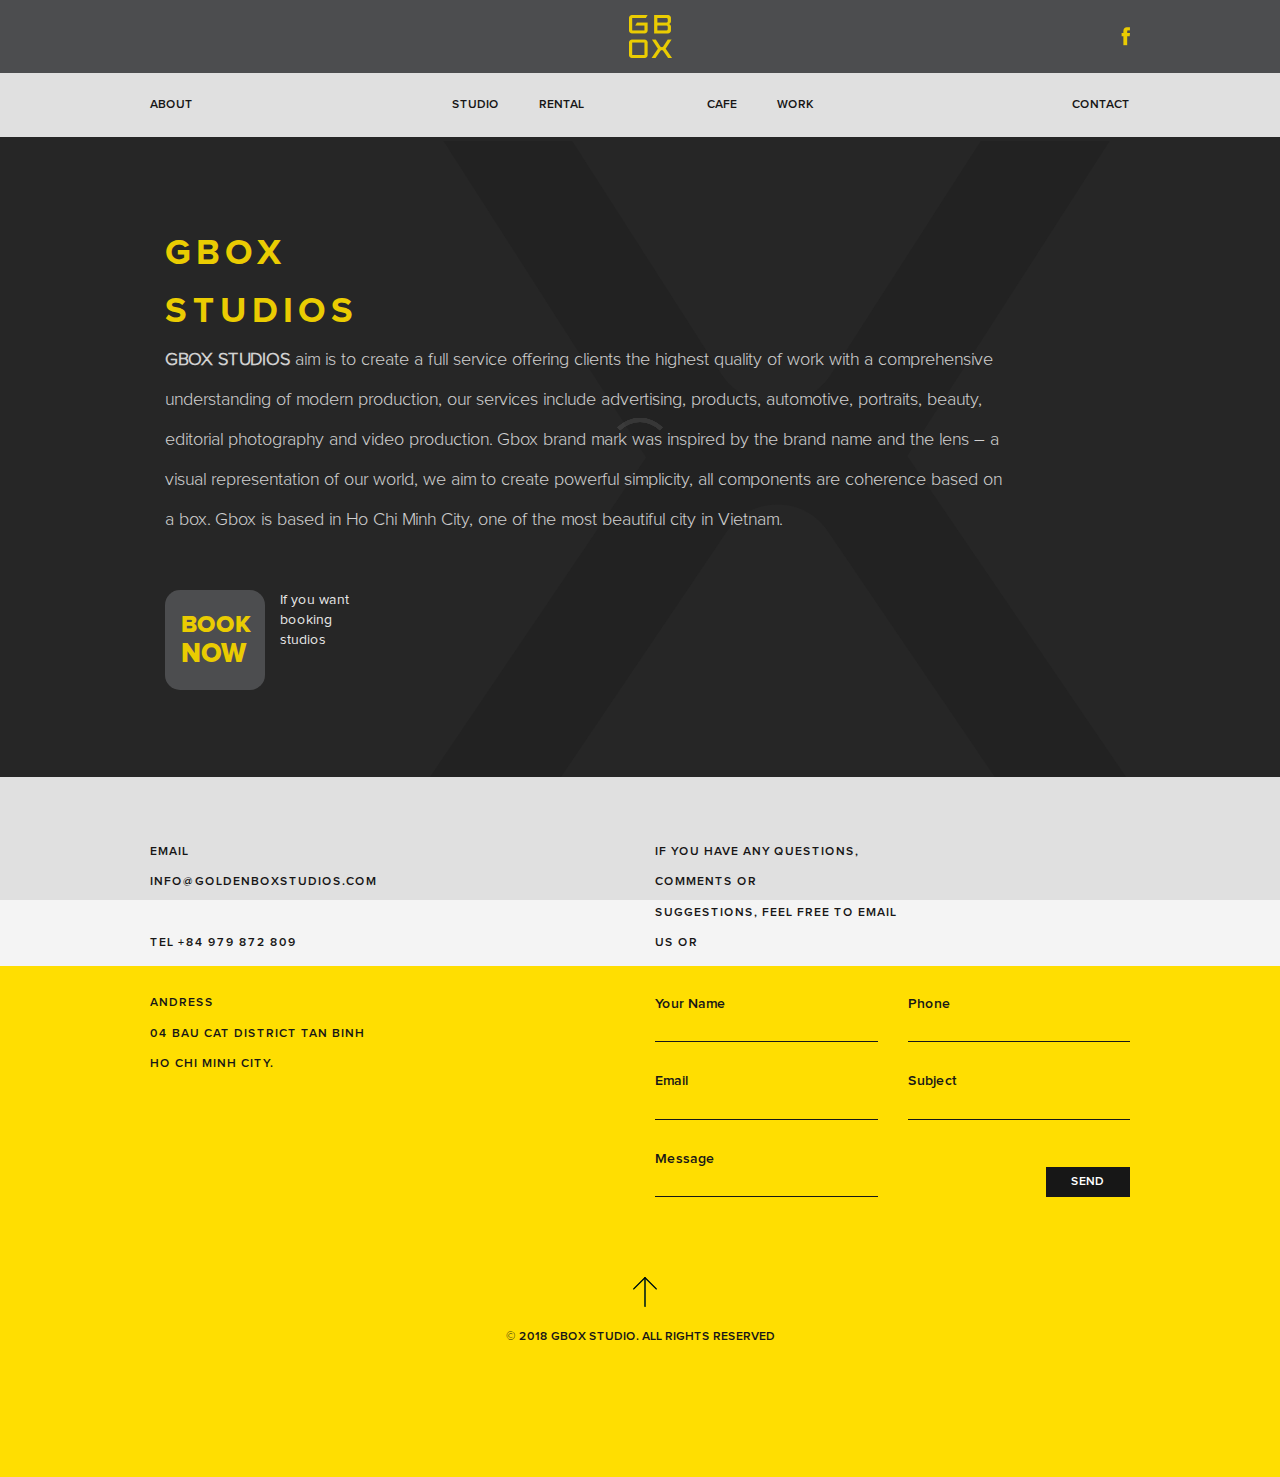
==== commit aa2c370b: "add meta tag" ====
--- a/about.html
+++ b/about.html
@@ -12,9 +12,10 @@
 			 clients the highest quality of work with a comprehensive understanding of modern production" />
 	<meta property="og:locale" content="vi" />
 	<meta property="og:type" content="article" />
-	<meta property="og:title" content="Trang chủ" />
-	<meta property="og:description" content="" />
-	<meta property="og:url" content="" />
+	<meta property="og:title" content="GBOX Studio & Coffee" />
+	<meta property="og:description" content="Gbox studios aim is to create a full service offering
+			clients the highest quality of work with a comprehensive understanding of modern production" />
+	<meta property="og:url" content="https://gbox-studio-dinhthanhnguyen.vercel.app/" />
 	<meta property="og:site_name" content="Gbox studios" />
 	<meta property="og:image" content="./img/studio-detail-2.jpeg" />
 
--- a/dest/style.min.css
+++ b/dest/style.min.css
@@ -3,5 +3,5 @@
  * Copyright 2011-2018 The Bootstrap Authors
  * Copyright 2011-2018 Twitter, Inc.
  * Licensed under MIT (https://github.com/twbs/bootstrap/blob/master/LICENSE)
- */@-ms-viewport{width:device-width}html{box-sizing:border-box;-ms-overflow-style:scrollbar}*,*::before,*::after{box-sizing:inherit}.container-fluid{width:100%;padding-right:15px;padding-left:15px;margin-right:auto;margin-left:auto}.container{width:100%;padding-right:15px;padding-left:15px;margin-right:auto;margin-left:auto}@media (min-width: 576px){.container{max-width:540px}}@media (min-width: 768px){.container{max-width:720px}}@media (min-width: 992px){.container{max-width:960px}}@media (min-width: 1200px){.container{max-width:1010px}}.row{display:-webkit-box;display:-ms-flexbox;display:flex;-ms-flex-wrap:wrap;flex-wrap:wrap;margin-right:-4px;margin-left:-4px}.no-gutters{margin-right:0;margin-left:0}.no-gutters>.col,.no-gutters>[class*="col-"]{padding-right:0;padding-left:0}.col{-ms-flex-preferred-size:0;flex-basis:0;-webkit-box-flex:1;-ms-flex-positive:1;flex-grow:1;max-width:100%;padding-left:4px;padding-right:4px}.col-sm-0{display:none}.col-sm-1{-webkit-box-flex:0;-ms-flex:0 0 8.333333%;flex:0 0 8.333333%;max-width:8.333333%}.col-sm-2{-webkit-box-flex:0;-ms-flex:0 0 16.666667%;flex:0 0 16.666667%;max-width:16.666667%}.col-sm-3{-webkit-box-flex:0;-ms-flex:0 0 25%;flex:0 0 25%;max-width:25%}.col-sm-4{-webkit-box-flex:0;-ms-flex:0 0 33.333333%;flex:0 0 33.333333%;max-width:33.333333%}.col-sm-5{-webkit-box-flex:0;-ms-flex:0 0 41.666667%;flex:0 0 41.666667%;max-width:41.666667%}.col-sm-6{-webkit-box-flex:0;-ms-flex:0 0 50%;flex:0 0 50%;max-width:50%}.col-sm-7{-webkit-box-flex:0;-ms-flex:0 0 58.333333%;flex:0 0 58.333333%;max-width:58.333333%}.col-sm-8{-webkit-box-flex:0;-ms-flex:0 0 66.666667%;flex:0 0 66.666667%;max-width:66.666667%}.col-sm-9{-webkit-box-flex:0;-ms-flex:0 0 75%;flex:0 0 75%;max-width:75%}.col-sm-10{-webkit-box-flex:0;-ms-flex:0 0 83.333333%;flex:0 0 83.333333%;max-width:83.333333%}.col-sm-11{-webkit-box-flex:0;-ms-flex:0 0 91.666667%;flex:0 0 91.666667%;max-width:91.666667%}.col-sm-12{-webkit-box-flex:0;-ms-flex:0 0 100%;flex:0 0 100%;max-width:100%}.order-sm-first{-webkit-box-ordinal-group:0;-ms-flex-order:-1;order:-1}.order-sm-last{-webkit-box-ordinal-group:14;-ms-flex-order:13;order:13}.order-sm-0{-webkit-box-ordinal-group:1;-ms-flex-order:0;order:0}.order-sm-1{-webkit-box-ordinal-group:2;-ms-flex-order:1;order:1}.order-sm-2{-webkit-box-ordinal-group:3;-ms-flex-order:2;order:2}.order-sm-3{-webkit-box-ordinal-group:4;-ms-flex-order:3;order:3}.order-sm-4{-webkit-box-ordinal-group:5;-ms-flex-order:4;order:4}.order-sm-5{-webkit-box-ordinal-group:6;-ms-flex-order:5;order:5}.order-sm-6{-webkit-box-ordinal-group:7;-ms-flex-order:6;order:6}.order-sm-7{-webkit-box-ordinal-group:8;-ms-flex-order:7;order:7}.order-sm-8{-webkit-box-ordinal-group:9;-ms-flex-order:8;order:8}.order-sm-9{-webkit-box-ordinal-group:10;-ms-flex-order:9;order:9}.order-sm-10{-webkit-box-ordinal-group:11;-ms-flex-order:10;order:10}.order-sm-11{-webkit-box-ordinal-group:12;-ms-flex-order:11;order:11}.order-sm-12{-webkit-box-ordinal-group:13;-ms-flex-order:12;order:12}.offset-sm-0{margin-left:0}.offset-sm-1{margin-left:8.333333%}.offset-sm-2{margin-left:16.666667%}.offset-sm-3{margin-left:25%}.offset-sm-4{margin-left:33.333333%}.offset-sm-5{margin-left:41.666667%}.offset-sm-6{margin-left:50%}.offset-sm-7{margin-left:58.333333%}.offset-sm-8{margin-left:66.666667%}.offset-sm-9{margin-left:75%}.offset-sm-10{margin-left:83.333333%}.offset-sm-11{margin-left:91.666667%}@media (min-width: 767px){.container{padding-right:8px;padding-left:8px}.row{margin-left:-8px;margin-right:-8px}.col{padding-left:8px;padding-right:8px}.col-md-0{display:none}.col-md-1{-webkit-box-flex:0;-ms-flex:0 0 8.333333%;flex:0 0 8.333333%;max-width:8.333333%}.col-md-2{-webkit-box-flex:0;-ms-flex:0 0 16.666667%;flex:0 0 16.666667%;max-width:16.666667%}.col-md-3{-webkit-box-flex:0;-ms-flex:0 0 25%;flex:0 0 25%;max-width:25%}.col-md-4{-webkit-box-flex:0;-ms-flex:0 0 33.333333%;flex:0 0 33.333333%;max-width:33.333333%}.col-md-5{-webkit-box-flex:0;-ms-flex:0 0 41.666667%;flex:0 0 41.666667%;max-width:41.666667%}.col-md-6{-webkit-box-flex:0;-ms-flex:0 0 50%;flex:0 0 50%;max-width:50%}.col-md-7{-webkit-box-flex:0;-ms-flex:0 0 58.333333%;flex:0 0 58.333333%;max-width:58.333333%}.col-md-8{-webkit-box-flex:0;-ms-flex:0 0 66.666667%;flex:0 0 66.666667%;max-width:66.666667%}.col-md-9{-webkit-box-flex:0;-ms-flex:0 0 75%;flex:0 0 75%;max-width:75%}.col-md-10{-webkit-box-flex:0;-ms-flex:0 0 83.333333%;flex:0 0 83.333333%;max-width:83.333333%}.col-md-11{-webkit-box-flex:0;-ms-flex:0 0 91.666667%;flex:0 0 91.666667%;max-width:91.666667%}.col-md-12{-webkit-box-flex:0;-ms-flex:0 0 100%;flex:0 0 100%;max-width:100%}.order-md-first{-webkit-box-ordinal-group:0;-ms-flex-order:-1;order:-1}.order-md-last{-webkit-box-ordinal-group:14;-ms-flex-order:13;order:13}.order-md-0{-webkit-box-ordinal-group:1;-ms-flex-order:0;order:0}.order-md-1{-webkit-box-ordinal-group:2;-ms-flex-order:1;order:1}.order-md-2{-webkit-box-ordinal-group:3;-ms-flex-order:2;order:2}.order-md-3{-webkit-box-ordinal-group:4;-ms-flex-order:3;order:3}.order-md-4{-webkit-box-ordinal-group:5;-ms-flex-order:4;order:4}.order-md-5{-webkit-box-ordinal-group:6;-ms-flex-order:5;order:5}.order-md-6{-webkit-box-ordinal-group:7;-ms-flex-order:6;order:6}.order-md-7{-webkit-box-ordinal-group:8;-ms-flex-order:7;order:7}.order-md-8{-webkit-box-ordinal-group:9;-ms-flex-order:8;order:8}.order-md-9{-webkit-box-ordinal-group:10;-ms-flex-order:9;order:9}.order-md-10{-webkit-box-ordinal-group:11;-ms-flex-order:10;order:10}.order-md-11{-webkit-box-ordinal-group:12;-ms-flex-order:11;order:11}.order-md-12{-webkit-box-ordinal-group:13;-ms-flex-order:12;order:12}.offset-md-0{margin-left:0}.offset-md-1{margin-left:8.333333%}.offset-md-2{margin-left:16.666667%}.offset-md-3{margin-left:25%}.offset-md-4{margin-left:33.333333%}.offset-md-5{margin-left:41.666667%}.offset-md-6{margin-left:50%}.offset-md-7{margin-left:58.333333%}.offset-md-8{margin-left:66.666667%}.offset-md-9{margin-left:75%}.offset-md-10{margin-left:83.333333%}.offset-md-11{margin-left:91.666667%}}@media (min-width: 1113px){.container{padding-right:15px;padding-left:15px}.row{margin-left:-15px;margin-right:-15px}.col{padding-left:15px;padding-right:15px}.col-lg-0{display:none}.col-lg-1{-webkit-box-flex:0;-ms-flex:0 0 8.333333%;flex:0 0 8.333333%;max-width:8.333333%}.col-lg-2{-webkit-box-flex:0;-ms-flex:0 0 16.666667%;flex:0 0 16.666667%;max-width:16.666667%}.col-lg-3{-webkit-box-flex:0;-ms-flex:0 0 25%;flex:0 0 25%;max-width:25%}.col-lg-4{-webkit-box-flex:0;-ms-flex:0 0 33.333333%;flex:0 0 33.333333%;max-width:33.333333%}.col-lg-5{-webkit-box-flex:0;-ms-flex:0 0 41.666667%;flex:0 0 41.666667%;max-width:41.666667%}.col-lg-6{-webkit-box-flex:0;-ms-flex:0 0 50%;flex:0 0 50%;max-width:50%}.col-lg-7{-webkit-box-flex:0;-ms-flex:0 0 58.333333%;flex:0 0 58.333333%;max-width:58.333333%}.col-lg-8{-webkit-box-flex:0;-ms-flex:0 0 66.666667%;flex:0 0 66.666667%;max-width:66.666667%}.col-lg-9{-webkit-box-flex:0;-ms-flex:0 0 75%;flex:0 0 75%;max-width:75%}.col-lg-10{-webkit-box-flex:0;-ms-flex:0 0 83.333333%;flex:0 0 83.333333%;max-width:83.333333%}.col-lg-11{-webkit-box-flex:0;-ms-flex:0 0 91.666667%;flex:0 0 91.666667%;max-width:91.666667%}.col-lg-12{-webkit-box-flex:0;-ms-flex:0 0 100%;flex:0 0 100%;max-width:100%}.order-lg-first{-webkit-box-ordinal-group:0;-ms-flex-order:-1;order:-1}.order-lg-last{-webkit-box-ordinal-group:14;-ms-flex-order:13;order:13}.order-lg-0{-webkit-box-ordinal-group:1;-ms-flex-order:0;order:0}.order-lg-1{-webkit-box-ordinal-group:2;-ms-flex-order:1;order:1}.order-lg-2{-webkit-box-ordinal-group:3;-ms-flex-order:2;order:2}.order-lg-3{-webkit-box-ordinal-group:4;-ms-flex-order:3;order:3}.order-lg-4{-webkit-box-ordinal-group:5;-ms-flex-order:4;order:4}.order-lg-5{-webkit-box-ordinal-group:6;-ms-flex-order:5;order:5}.order-lg-6{-webkit-box-ordinal-group:7;-ms-flex-order:6;order:6}.order-lg-7{-webkit-box-ordinal-group:8;-ms-flex-order:7;order:7}.order-lg-8{-webkit-box-ordinal-group:9;-ms-flex-order:8;order:8}.order-lg-9{-webkit-box-ordinal-group:10;-ms-flex-order:9;order:9}.order-lg-10{-webkit-box-ordinal-group:11;-ms-flex-order:10;order:10}.order-lg-11{-webkit-box-ordinal-group:12;-ms-flex-order:11;order:11}.order-lg-12{-webkit-box-ordinal-group:13;-ms-flex-order:12;order:12}.offset-lg-0{margin-left:0}.offset-lg-1{margin-left:8.333333%}.offset-lg-2{margin-left:16.666667%}.offset-lg-3{margin-left:25%}.offset-lg-4{margin-left:33.333333%}.offset-lg-5{margin-left:41.666667%}.offset-lg-6{margin-left:50%}.offset-lg-7{margin-left:58.333333%}.offset-lg-8{margin-left:66.666667%}.offset-lg-9{margin-left:75%}.offset-lg-10{margin-left:83.333333%}.offset-lg-11{margin-left:91.666667%}}.pswp__button{width:44px;height:44px;position:relative;background:none;cursor:pointer;overflow:visible;-webkit-appearance:none;display:block;border:0;padding:0;margin:0;float:right;opacity:0.75;-webkit-transition:opacity 0.2s;transition:opacity 0.2s;-webkit-box-shadow:none;box-shadow:none}.pswp__button:focus,.pswp__button:hover{opacity:1}.pswp__button:active{outline:none;opacity:0.9}.pswp__button::-moz-focus-inner{padding:0;border:0}.pswp__ui--over-close .pswp__button--close{opacity:1}.pswp__button,.pswp__button--arrow--left:before,.pswp__button--arrow--right:before{background:url(../img/default-skin.png) 0 0 no-repeat;background-size:264px 88px;width:44px;height:44px}@media (-webkit-min-device-pixel-ratio: 1.1), (-webkit-min-device-pixel-ratio: 1.09375), (min-resolution: 105dpi), (min-resolution: 1.1dppx){.pswp--svg .pswp__button,.pswp--svg .pswp__button--arrow--left:before,.pswp--svg .pswp__button--arrow--right:before{background-image:url(../img/default-skin.svg)}.pswp--svg .pswp__button--arrow--left,.pswp--svg .pswp__button--arrow--right{background:none}}.pswp__button--close{background-position:0 -44px}.pswp__button--share{background-position:-44px -44px}.pswp__button--fs{display:none}.pswp--supports-fs .pswp__button--fs{display:block}.pswp--fs .pswp__button--fs{background-position:-44px 0}.pswp__button--zoom{display:none;background-position:-88px 0}.pswp--zoom-allowed .pswp__button--zoom{display:block}.pswp--zoomed-in .pswp__button--zoom{background-position:-132px 0}.pswp--touch .pswp__button--arrow--left,.pswp--touch .pswp__button--arrow--right{visibility:hidden}.pswp__button--arrow--left,.pswp__button--arrow--right{background:none;top:50%;margin-top:-50px;width:70px;height:100px;position:absolute}.pswp__button--arrow--left{left:0}.pswp__button--arrow--right{right:0}.pswp__button--arrow--left:before,.pswp__button--arrow--right:before{content:"";top:35px;background-color:rgba(0,0,0,0.3);height:30px;width:32px;position:absolute}.pswp__button--arrow--left:before{left:6px;background-position:-138px -44px}.pswp__button--arrow--right:before{right:6px;background-position:-94px -44px}.pswp__counter,.pswp__share-modal{-webkit-user-select:none;-moz-user-select:none;-ms-user-select:none;user-select:none}.pswp__share-modal{display:block;background:rgba(0,0,0,0.5);width:100%;height:100%;top:0;left:0;padding:10px;position:absolute;z-index:1600;opacity:0;-webkit-transition:opacity 0.25s ease-out;transition:opacity 0.25s ease-out;-webkit-backface-visibility:hidden;will-change:opacity}.pswp__share-modal--hidden{display:none}.pswp__share-tooltip{z-index:1620;position:absolute;background:#fff;top:56px;border-radius:2px;display:block;width:auto;right:44px;-webkit-box-shadow:0 2px 5px rgba(0,0,0,0.25);box-shadow:0 2px 5px rgba(0,0,0,0.25);-webkit-transform:translateY(6px);-ms-transform:translateY(6px);transform:translateY(6px);-webkit-transition:-webkit-transform 0.25s;transition:transform 0.25s;-webkit-backface-visibility:hidden;will-change:transform}.pswp__share-tooltip a{display:block;padding:8px 12px;color:#000;text-decoration:none;font-size:14px;line-height:18px}.pswp__share-tooltip a:hover{text-decoration:none;color:#000}.pswp__share-tooltip a:first-child{border-radius:2px 2px 0 0}.pswp__share-tooltip a:last-child{border-radius:0 0 2px 2px}.pswp__share-modal--fade-in{opacity:1}.pswp__share-modal--fade-in .pswp__share-tooltip{-webkit-transform:translateY(0);-ms-transform:translateY(0);transform:translateY(0)}.pswp--touch .pswp__share-tooltip a{padding:16px 12px}a.pswp__share--facebook:before{content:"";display:block;width:0;height:0;position:absolute;top:-12px;right:15px;border:6px solid transparent;border-bottom-color:#fff;-webkit-pointer-events:none;-moz-pointer-events:none;pointer-events:none}a.pswp__share--facebook:hover{background:#3e5c9a;color:#fff}a.pswp__share--facebook:hover:before{border-bottom-color:#3e5c9a}a.pswp__share--twitter:hover{background:#55acee;color:#fff}a.pswp__share--pinterest:hover{background:#ccc;color:#ce272d}a.pswp__share--download:hover{background:#ddd}.pswp__counter{position:absolute;left:0;top:0;height:44px;font-size:13px;line-height:44px;color:#fff;opacity:0.75;padding:0 10px}.pswp__caption{position:absolute;left:0;bottom:0;width:100%;min-height:44px}.pswp__caption small{font-size:11px;color:#bbb}.pswp__caption__center{text-align:left;max-width:420px;margin:0 auto;font-size:13px;padding:10px;line-height:20px;color:#ccc}.pswp__caption--empty{display:none}.pswp__caption--fake{visibility:hidden}.pswp__preloader{width:44px;height:44px;position:absolute;top:0;left:50%;margin-left:-22px;opacity:0;-webkit-transition:opacity 0.25s ease-out;transition:opacity 0.25s ease-out;will-change:opacity;direction:ltr}.pswp__preloader__icn{width:20px;height:20px;margin:12px}.pswp__preloader--active{opacity:1}.pswp__preloader--active .pswp__preloader__icn{background:url(../img/preloader.gif) 0 0 no-repeat center}.pswp--css_animation .pswp__preloader--active{opacity:1}.pswp--css_animation .pswp__preloader--active .pswp__preloader__icn{-webkit-animation:clockwise 500ms linear infinite;animation:clockwise 500ms linear infinite}.pswp--css_animation .pswp__preloader--active .pswp__preloader__donut{-webkit-animation:donut-rotate 1000ms cubic-bezier(0.4, 0, 0.22, 1) infinite;animation:donut-rotate 1000ms cubic-bezier(0.4, 0, 0.22, 1) infinite}.pswp--css_animation .pswp__preloader__icn{background:none;opacity:0.75;width:14px;height:14px;position:absolute;left:50%;top:50%;transform:translate(-50%, -50%);margin:0}.pswp--css_animation .pswp__preloader__cut{position:relative;width:7px;height:14px;overflow:hidden}.pswp--css_animation .pswp__preloader__donut{-webkit-box-sizing:border-box;box-sizing:border-box;width:14px;height:14px;border:2px solid #fff;border-radius:50%;border-left-color:transparent;border-bottom-color:transparent;position:absolute;top:0;left:0;background:none;margin:0}@media screen and (max-width: 1024px){.pswp__preloader{position:relative;left:auto;top:auto;margin:0;float:right}}@-webkit-keyframes clockwise{0%{-webkit-transform:rotate(0deg);transform:rotate(0deg)}100%{-webkit-transform:rotate(360deg);transform:rotate(360deg)}}@keyframes clockwise{0%{-webkit-transform:rotate(0deg);transform:rotate(0deg)}100%{-webkit-transform:rotate(360deg);transform:rotate(360deg)}}@-webkit-keyframes donut-rotate{0%{-webkit-transform:rotate(0);transform:rotate(0)}50%{-webkit-transform:rotate(-140deg);transform:rotate(-140deg)}100%{-webkit-transform:rotate(0);transform:rotate(0)}}@keyframes donut-rotate{0%{-webkit-transform:rotate(0);transform:rotate(0)}50%{-webkit-transform:rotate(-140deg);transform:rotate(-140deg)}100%{-webkit-transform:rotate(0);transform:rotate(0)}}.pswp__ui{-webkit-font-smoothing:auto;visibility:visible;opacity:1;z-index:1550}.pswp__top-bar{position:absolute;left:0;top:0;height:44px;width:100%}.pswp__caption,.pswp__top-bar,.pswp--has_mouse .pswp__button--arrow--left,.pswp--has_mouse .pswp__button--arrow--right{-webkit-backface-visibility:hidden;will-change:opacity;-webkit-transition:opacity 333ms cubic-bezier(0.4, 0, 0.22, 1);transition:opacity 333ms cubic-bezier(0.4, 0, 0.22, 1)}.pswp--has_mouse .pswp__button--arrow--left,.pswp--has_mouse .pswp__button--arrow--right{visibility:visible}.pswp__top-bar,.pswp__caption{background-color:rgba(0,0,0,0.5)}.pswp__ui--fit .pswp__top-bar,.pswp__ui--fit .pswp__caption{background-color:rgba(0,0,0,0.3)}.pswp__ui--idle .pswp__top-bar{opacity:0}.pswp__ui--idle .pswp__button--arrow--left,.pswp__ui--idle .pswp__button--arrow--right{opacity:0}.pswp__ui--hidden .pswp__top-bar,.pswp__ui--hidden .pswp__caption,.pswp__ui--hidden .pswp__button--arrow--left,.pswp__ui--hidden .pswp__button--arrow--right{opacity:0.001}.pswp__ui--one-slide .pswp__button--arrow--left,.pswp__ui--one-slide .pswp__button--arrow--right,.pswp__ui--one-slide .pswp__counter{display:none}.pswp__element--disabled{display:none !important}.pswp--minimal--dark .pswp__top-bar{background:none}.cursorily{cursor:pointer}.hov:hover{color:#000}.ico-size{font-size:16px}.ico-size-month{font-size:26px !important;line-height:26px !important}.ico-size-large{font-size:40px !important;line-height:30px}#pre-loading{width:100%;height:100%;position:fixed;top:0;left:0;display:flex;align-items:center;justify-content:center;background-color:#171717;z-index:1000}#pre-loading div{box-sizing:border-box;display:block;position:absolute;width:64px;height:64px;margin:8px;border:4px solid #fff;border-radius:50%;animation:loading 1.2s cubic-bezier(0.5, 0, 0.5, 1) infinite;border-color:#fff transparent transparent transparent}#pre-loading div:nth-child(1){animation-delay:-0.45s}#pre-loading div:nth-child(2){animation-delay:-0.3s}#pre-loading div:nth-child(3){animation-delay:-0.15s}@keyframes loading{0%{transform:rotate(0deg)}100%{transform:rotate(360deg)}}header{position:relative;width:100%;height:73px;background-color:#525355;z-index:100}header .container{height:100%;display:flex;align-items:center;justify-content:space-between;--WH-logo: 50px}header .container .hamburgers{width:30px;height:40px;position:relative;display:inline-block;opacity:0;pointer-events:none;cursor:pointer}header .container .hamburgers-inner{width:100%;height:2px;display:block;background-color:#ffde00;top:50%;left:50%;transform:translate(-50%, -50%);-webkit-transform:translate(-50%, -50%);-o-transform:translate(-50%, -50%);position:absolute;transition:.4s;-webkit-transition:.4s;-o-transition:.4s}header .container .hamburgers-inner::before{content:'';width:100%;height:2px;background-color:#ffde00;position:absolute;top:-10px;transition-delay:0.2s}header .container .hamburgers-inner::after{content:'';width:100%;height:2px;background-color:#ffde00;position:absolute;bottom:-10px;transition:.4s;-webkit-transition:.4s;-o-transition:.4s}header .container .hamburgers.clicked .hamburgers-inner{transition-delay:.12s;transition-timing-function:cubic-bezier(0.215, 0.61, 0.355, 1);transform:rotate(45deg);left:-5px;transition:.4s;-webkit-transition:.4s;-o-transition:.4s}header .container .hamburgers.clicked .hamburgers-inner::before{top:0;transition:top 75ms ease,opacity 75ms ease .12s;opacity:0;visibility:hidden;transition:.4s;-webkit-transition:.4s;-o-transition:.4s}header .container .hamburgers.clicked .hamburgers-inner::after{bottom:0;transition:bottom 75ms ease,transform 75ms cubic-bezier(0.215, 0.61, 0.355, 1) 0.12s;transform:rotate(-90deg);transition:.4s;-webkit-transition:.4s;-o-transition:.4s}header .container .icon-fb{width:15px;height:15px}@media screen and (max-width: 767px){header{position:fixed;top:0}header .container .hamburgers{opacity:1;pointer-events:auto}}.navigators{transition:background-color .4s;-webkit-transition:background-color .4s;-o-transition:background-color .4s;z-index:100}.navigators .container{border-bottom:2px solid #525355}.navigators .container.hide__border-bottom{border-bottom:none}.navigators__parents{display:flex;justify-content:space-between;align-items:center}.navigators__parents li{display:inline-block}.navigators__parents li a{padding:22px 0;display:flex;align-items:center;justify-content:center;font-size:12px;font-family:"SB";line-height:20px;color:#171717;text-transform:upperCase;transition:color .4s;-webkit-transition:color .4s;-o-transition:color .4s}.navigators__parents-sub{display:flex;align-items:center;justify-content:center}.navigators__parents-sub li a{padding:22px 20px}.navigators__parents-sub li:nth-child(3){opacity:0;visibility:hidden;transform:scale(0);-webkit-transform:scale(0);-o-transform:scale(0);transition:.4s;-webkit-transition:.4s;-o-transition:.4s}.navigators__parents-sub li:nth-child(3) a{padding:0 20px}.navigators__parents a:hover{color:#ffde00}.navigators__mobile{position:fixed;top:73px;display:none;width:100%;height:100vh;background-color:#ffde00;z-index:10000;padding-top:35px;opacity:0;visibility:hidden;transition:.4s;-webkit-transition:.4s;-o-transition:.4s;transform:translateX(-100%);-webkit-transform:translateX(-100%);-o-transform:translateX(-100%)}.navigators__mobile-item{display:flex;justify-content:center}.navigators__mobile-item a{font-size:30px;font-family:"Thin";line-height:30.48px;color:#171717;text-transform:upperCase}.navigators__mobile-item:not(:last-child){padding-bottom:30px}.navigators__mobile-item:hover a{font-weight:bold}.navigators__mobile.active{transform:translateX(0);-webkit-transform:translateX(0);-o-transform:translateX(0);opacity:1;visibility:visible;transition:.4s;-webkit-transition:.4s;-o-transition:.4s}@media screen and (max-width: 991px) and (min-height: 500px){.navigators__mobile{width:50%}}@media screen and (max-width: 767px){.navigators__mobile{display:block;width:100%}}.navigators.fixtop{background-color:rgba(82,83,85,0.7);position:sticky;top:0;width:100%}.navigators.fixtop .container{border:none}.navigators.fixtop .navigators__parents a{color:#fff;transition:color .4s;-webkit-transition:color .4s;-o-transition:color .4s}.navigators.fixtop .navigators__parents a:hover{color:#ffde00}.navigators.fixtop .navigators__parents-sub li a{color:#fff}.navigators.fixtop .navigators__parents-sub li:nth-child(3){opacity:1;visibility:visible;transform:scale(1);-webkit-transform:scale(1);-o-transform:scale(1);transition:.4s;-webkit-transition:.4s;-o-transition:.4s}@media screen and (max-width: 767px){.navigators.fixtop{position:initial}}@media screen and (max-width: 991px) and (min-height: 500px){.navigators__parents-sub{width:57%}}@media screen and (max-width: 767px){.navigators .container{display:none}}footer{height:640px;background-image:url(../img/bg-footer.jpg);background-repeat:repeat-x;background-position:bottom}footer .container .footer__left ul li{font-size:12px;font-family:"SB";line-height:30.48px;color:#171717;text-transform:upperCase;letter-spacing:1px}footer .container .footer__left ul li:nth-child(3){margin:30px 0}footer .container .footer__right p{font-size:12px;font-family:"SB";line-height:30.48px;color:#171717;text-transform:upperCase;letter-spacing:1px}footer .container .footer__right-form #form-footer{margin-top:10px}footer .container .footer__right-form #form-footer .form-group .form-label{margin-top:20px;font-size:14px;font-family:"SB";line-height:30.48px;color:#171717;text-transform:none}footer .container .footer__right-form #form-footer .form-group .form-control{border:0;outline:none;background:none;border-bottom:1px solid #171717;font-size:14px;font-family:"SB";line-height:20px;color:#171717;text-transform:none}footer .container .footer__right-form #form-footer .form-group .form-message{font-size:14px;line-height:1;padding:4px 0 0}footer .container .footer__right-form #form-footer .form-group.invalid .form-control{border-bottom:1px solid #f33a58}footer .container .footer__right-form .form-footer__submit{margin-left:15px;margin-right:15px;margin-top:auto;margin-left:auto;text-align:center;outline:none;background:none;background-color:#171717;border:1px solid #171717;cursor:pointer;transition:all .4s linear;-webkit-transition:all .4s linear;-o-transition:all .4s linear;text-align:center;padding-top:8px;padding-bottom:8px;font-size:12px;font-family:"SB";line-height:1;color:#fff;text-transform:upperCase}footer .container .footer__right-form .form-footer__submit:hover{background-color:#fff;color:#171717}footer .footer__bottom{display:flex;align-items:center;justify-content:center;flex-direction:column;padding-top:80px}footer .footer__bottom .backtotop{width:20px;padding-bottom:15px;cursor:pointer;transform:translateY(0);-webkit-transform:translateY(0);-o-transform:translateY(0);transition:.4s;-webkit-transition:.4s;-o-transition:.4s}footer .footer__bottom .backtotop .image{width:30px}footer .footer__bottom .backtotop:hover{transform:translateY(-10px);-webkit-transform:translateY(-10px);-o-transform:translateY(-10px);transition:.4s;-webkit-transition:.4s;-o-transition:.4s}footer .footer__bottom .copyright p{font-size:12px;font-family:"SB";line-height:30.48px;color:#171717;text-transform:upperCase}@media screen and (max-width: 991px) and (min-height: 500px){footer{height:615px;background-size:100% 460px}footer .container{padding-top:20px}}@media screen and (max-width: 767px){footer{height:500px;background-size:100% 255px}footer .container .footer__left{width:100%;text-align:center}footer .container .footer__left ul li:nth-child(3){margin:unset}footer .container .footer__right{display:none}}#index .introduce{padding-top:55px}#index .introduce__textbox{max-width:76%;display:flex;align-items:center;justify-content:center;flex-direction:column;margin:auto;text-align:center}#index .introduce__textbox .welcome{font-size:14px;font-family:"Light";line-height:20px;color:#171717;text-transform:upperCase;letter-spacing:2px;max-width:80px;padding-bottom:25px}#index .introduce__textbox h1{font-size:20px;font-family:"Bold";line-height:30.48px;color:#171717;text-transform:upperCase;letter-spacing:3px;background-color:#ffde00}#index .introduce__textbox .description{padding-top:25px;font-size:12px;font-family:Arial;line-height:20px;color:#171717;text-transform:none;letter-spacing:-0.25px}#index .introduce__textbox .description span{font-size:12px;font-family:Arial;line-height:20px;color:#171717;text-transform:upperCase;letter-spacing:-0.25px;font-weight:bold}#index .introduce__textbox .description::after{content:'';width:40%;height:1px;background-color:#171717;display:block;margin:45px auto}@media screen and (max-width: 767px){#index .introduce{padding-top:40px}#index .introduce__textbox .description{display:none}}#index .featured .container::after{content:'';width:100%;height:2px;background-color:#171717;display:block;margin:55px 0}#index .featured__more{display:flex;align-items:center;flex-direction:column;width:fit-content;margin:0 auto 60px}#index .featured__more a{font-size:12px;font-family:"SB";line-height:30.48px;color:#171717;text-transform:upperCase;padding-bottom:15px}#index .featured__more .image{width:20px;height:20px;transform:translateY(0);-webkit-transform:translateY(0);-o-transform:translateY(0);transition:.4s;-webkit-transition:.4s;-o-transition:.4s}#index .featured__more .image .svg{width:20px;height:20px;display:block}#index .featured__more:hover .image{transform:translateY(10px);-webkit-transform:translateY(10px);-o-transform:translateY(10px);transition:.4s;-webkit-transition:.4s;-o-transition:.4s}#contact-page .contact .contact__us{background-image:url(../img/bg-contact-us.jpg);background-size:cover;background-repeat:no-repeat;background-position:center;padding-top:90px}#contact-page .contact .contact__us-logo{width:110px;height:140px;margin:auto}#contact-page .contact .contact__us-textbox{display:flex;justify-content:center;padding-top:35px;padding-bottom:60px}#contact-page .contact .contact__us-textbox ul li{font-size:12px;font-family:"Regular";line-height:30.48px;color:#fff;text-transform:upperCase}#contact-page .contact .contact__us-textbox ul:not(:last-child){padding-right:5rem}#contact-page .contact .contact__us .more{margin:auto}#contact-page .contact .contact__us .more .arrow{transform:translateY(-10px);-webkit-transform:translateY(-10px);-o-transform:translateY(-10px);transition:.4s;-webkit-transition:.4s;-o-transition:.4s}#contact-page .contact .contact__us .more .arrow svg{fill:#f4f4f4}#contact-page .contact .contact__us .more:hover .arrow{transform:translateY(0px);-webkit-transform:translateY(0px);-o-transform:translateY(0px);transition:.4s;-webkit-transition:.4s;-o-transition:.4s}@media screen and (max-width: 767px){#contact-page .contact .contact__us{background-image:url(../img/bg-contact-mobile.jpg);background-size:cover;background-repeat:no-repeat;background-position:bottom}#contact-page .contact .contact__us-logo{display:none}#contact-page .contact .contact__us-textbox{flex-direction:column;align-items:center;text-align:center}#contact-page .contact .contact__us-textbox ul:not(:last-child){padding-right:0}#contact-page .contact .contact__us .more{display:none}}#contact-page footer{background-position:top;height:510px}#contact-page footer .footer__left{display:none}#contact-page footer .footer__right{flex:1;max-width:100%;display:flex;margin-top:30px}#contact-page footer .footer__right-text{flex:1;max-width:50%;margin-top:30px}#contact-page footer .footer__right-form{max-width:50%}@media screen and (max-width: 991px) and (min-height: 500px){#contact-page footer{height:462px}#contact-page footer .footer__right p{max-width:27% !important}#contact-page footer .footer__bottom{padding-top:55px}}@media screen and (max-width: 767px){#contact-page footer{height:255px}}.project .project__details .container::after{content:'';width:100%;height:2px;background-color:#171717;display:block;margin:55px 0}.project .project__details-control{display:flex;justify-content:space-between;align-items:center}.project .project__details-control h1{font-size:30px;font-family:"Bold",sans-serif;line-height:1;color:#171717;text-transform:none}.project .project__details-image{position:relative;width:100%;height:530px;overflow:hidden;cursor:pointer}.project .project__details-image .image{width:100%;height:100%;object-fit:cover}.project .project__details-image .flickity-button{height:60px;transition:transform .4s ease-in-out;-webkit-transition:transform .4s ease-in-out;-o-transition:transform .4s ease-in-out}.project .project__details-image .flickity-button.previous{left:0;border-radius:0px 4px 4px 0px;transform:translateX(-100%);-webkit-transform:translateX(-100%);-o-transform:translateX(-100%)}.project .project__details-image .flickity-button.next{right:0;border-radius:4px 0px 0px 4px;transform:translateX(100%);-webkit-transform:translateX(100%);-o-transform:translateX(100%)}.project .project__details-image:hover .flickity-button{transform:translateX(0);-webkit-transform:translateX(0);-o-transform:translateX(0)}@media screen and (max-width: 991px) and (min-height: 500px){.project .project__details-image .flickity-button{display:none}}.project .project__details-infor{padding-top:35px;display:flex;justify-content:space-between}.project .project__details-infor h4{font-size:14px;font-family:"Bold",sans-serif;line-height:22px;color:#171717;text-transform:upperCase;letter-spacing:2px}.project .project__details-infor p{font-size:14px;font-family:Arial;line-height:22px;color:#171717;text-transform:none}.project .project__details-infor .about-team ul{font-size:14px;font-family:Arial;line-height:22px;color:#171717;text-transform:none}.project .project__details-infor .about-team ul li{text-transform:none}.project .project__details-infor .about-team ul li span{text-transform:uppercase}@media screen and (min-width: 768px) and (max-width: 922px){.project .project__details .project__details-image{height:420px}}@media screen and (max-width: 767px){.project .project__details .project__details-image{height:250px}}@media screen and (max-width: 767px){.project .project__details .project__details-control{margin:0 12px}.project .project__details .project__details-infor{flex-direction:column-reverse;margin:0 12px;padding-top:40px}.project .project__details .project__details-infor .description{max-width:initial}.project .project__details .project__details-infor .client{padding:45px 0}}.about{padding-bottom:60px}.about .navigators .container{border:none}.about .about__us{--heightAbout: 640px;height:var(--heightAbout);background-image:url(../img/bg-about.jpg);background-repeat:repeat-x;background-size:100% 100%;position:relative;overflow:hidden}.about .about__us .container{height:100%}.about .about__us-textbox{height:100%;display:flex;justify-content:center;flex-direction:column;max-width:870px;position:absolute;z-index:10;padding:0 15px}.about .about__us-textbox .title-about{font-size:36px;font-family:"Bold";line-height:58px;color:#ffde00;text-transform:upperCase;letter-spacing:6px;max-width:300px}.about .about__us-textbox .description{font-size:18px;font-family:"Light";line-height:40px;color:#e4e4e4;text-transform:none}.about .about__us-textbox .description span{font-weight:bold;text-transform:uppercase}.about .about__us-textbox .booking{padding-top:50px}.about .about__us-textbox .booking p{color:#fff}.about .about__us .image{height:max-content;position:absolute;bottom:0;right:12%}.about .about__us .image img{min-width:100%;min-height:100%;object-fit:cover}@media screen and (max-width: 991px) and (min-height: 500px){.about .about__us .image{right:0}}@media screen and (max-width: 767px){.about .about__us{padding-top:0;--heightAbout: 900px;top:-66px}.about .about__us .about__us-textbox{padding-left:0}.about .about__us .about__us-textbox .title-about{max-width:220px;font-size:28px}.about .about__us .about__us-textbox .description{padding-left:15px;font-size:16px;line-height:34px}.about .about__us .about__us-textbox .booking{padding-left:15px}.about .about__us .image{right:0}}@media screen and (max-width: 767px){.about{padding-bottom:0}}.allwork .featured .container{padding-top:55px}.allwork .featured .container::after{content:'';width:100%;height:2px;background-color:#171717;display:block;margin:70px 0 60px 0}.allwork .featured__bottom{display:flex;justify-content:flex-end;position:relative}.allwork .featured__bottom-more{display:flex;flex-direction:column;align-items:center;position:absolute;left:50%;transform:translateX(-50%);-webkit-transform:translateX(-50%);-o-transform:translateX(-50%)}.allwork .featured__bottom-more p{font-size:12px;font-family:"SB";line-height:30.48px;color:#171717;text-transform:upperCase;padding-bottom:15px}.allwork .featured__bottom-more .image svg{align-self:center;width:20px;height:20px;transform:translateY(0);-webkit-transform:translateY(0);-o-transform:translateY(0);transition:.4s;-webkit-transition:.4s;-o-transition:.4s}.allwork .featured__bottom-more:hover .image svg{transform:translateY(10px);-webkit-transform:translateY(10px);-o-transform:translateY(10px)}@media screen and (max-width: 767px){.allwork .featured .allproject__bottom{flex-direction:column-reverse;justify-content:center;align-items:center}.allwork .featured .allproject__bottom-more{position:unset;margin-top:60px;transform:translateX(0);-webkit-transform:translateX(0);-o-transform:translateX(0)}.allwork .featured .allproject__bottom .booking{flex-direction:column}.allwork .featured .allproject__bottom .booking p{text-align:center}.allwork .featured .allproject__bottom .booking__now{margin-top:15px;margin-left:0}}.Cafe .intro{padding-top:55px;background-color:#171717;background-image:url(../img/bg-cafe.jpg);background-repeat:repeat-x;background-position:center;background-size:cover}.Cafe .intro__textbox{max-width:76%;display:flex;align-items:center;justify-content:center;flex-direction:column;margin:auto;text-align:center}.Cafe .intro__textbox h2{font-size:14px;font-family:"Light";line-height:20px;color:#ffde00;text-transform:upperCase;letter-spacing:2px;max-width:80px;padding-bottom:25px}.Cafe .intro__textbox h3{font-size:20px;font-family:"Bold";line-height:30.48px;color:#ffde00;text-transform:upperCase;letter-spacing:4px}.Cafe .intro__textbox .description{padding-top:25px;font-size:12px;font-family:Arial;line-height:20px;color:#fff;text-transform:none;letter-spacing:-0.25px}.Cafe .intro__textbox .description::after{content:"";width:40%;height:1px;background-color:#ffde00;display:block;margin:45px auto}.Cafe .intro__textbox .title-gallery{font-size:14px;font-family:"Light";line-height:20px;color:#eaeae7;text-transform:upperCase;padding-bottom:25px}@media screen and (max-width: 767px){.Cafe .intro{padding-top:40px}.Cafe .intro__textbox{max-width:initial}.Cafe .intro__textbox .description::after{width:100%}}.Cafe .gallery{background-color:#525355;padding-bottom:130px}.Cafe .gallery .gallery__list{display:none;grid-template-columns:repeat(3, 1fr);grid-template-rows:repeat(2, 240px);gap:20px;animation:opacity .4s linear}.Cafe .gallery .gallery__list-item{position:relative;overflow:hidden;cursor:pointer}.Cafe .gallery .gallery__list-item img{min-width:100%;min-height:100%;top:50%;left:50%;transform:translate(-50%, -50%);-webkit-transform:translate(-50%, -50%);-o-transform:translate(-50%, -50%);position:absolute;object-fit:cover;transition:all .4s linear;-webkit-transition:all .4s linear;-o-transition:all .4s linear}.Cafe .gallery .gallery__list-item::before{content:"";width:100%;height:100%;background-color:rgba(23,23,23,0.3);display:block;position:absolute;top:0;left:0;z-index:1;opacity:0;pointer-events:none}.Cafe .gallery .gallery__list-item:hover img{transform:translate(-50%, -50%) scale(1.05);-webkit-transform:translate(-50%, -50%) scale(1.05);-o-transform:translate(-50%, -50%) scale(1.05)}.Cafe .gallery .gallery__list-item:hover::before{opacity:1;pointer-events:auto}.Cafe .gallery .gallery__list .item1{grid-column:1/2;grid-row:1/3}.Cafe .gallery .gallery__list .item2{grid-row:1/2;grid-column:2/4}.Cafe .gallery .gallery__list.active{display:grid}@keyframes opacity{from{opacity:0}to{opacity:1}}.Cafe .gallery .container .btn-control{display:flex;align-items:center;justify-content:flex-end;padding-top:35px}.Cafe .gallery .container .btn-control .previous,.Cafe .gallery .container .btn-control .next{display:flex;align-items:center;height:20px;cursor:pointer}.Cafe .gallery .container .btn-control .previous .image,.Cafe .gallery .container .btn-control .next .image{width:18px;height:18px;transform:translateX(0px);-webkit-transform:translateX(0px);-o-transform:translateX(0px);transition:.4s;-webkit-transition:.4s;-o-transition:.4s}.Cafe .gallery .container .btn-control .previous .image svg *,.Cafe .gallery .container .btn-control .next .image svg *{fill:#ffde00}.Cafe .gallery .container .btn-control .previous p,.Cafe .gallery .container .btn-control .next p{font-size:12px;font-family:"Regular";line-height:30.48px;color:#ffde00;text-transform:none;padding-right:15px}.Cafe .gallery .container .btn-control .previous:hover .image,.Cafe .gallery .container .btn-control .next:hover .image{transform:translateX(5px);-webkit-transform:translateX(5px);-o-transform:translateX(5px);transition:.4s;-webkit-transition:.4s;-o-transition:.4s}.Cafe .gallery .container .btn-control .previous p{padding-left:1rem;padding-right:0}.Cafe .gallery .container .btn-control .previous::after{content:"";width:1px;height:100%;display:inline-block;background-color:#ffde00;margin:0 15px}.Cafe .gallery .container .btn-control .previous:hover .image{transform:translateX(-5px);-webkit-transform:translateX(-5px);-o-transform:translateX(-5px);transition:.4s;-webkit-transition:.4s;-o-transition:.4s}@media screen and (max-width: 767px){.Cafe .gallery .container{width:initial;padding:0 15px}.Cafe .gallery .container .btn-control{justify-content:center}.Cafe .gallery .gallery__list{grid-template-columns:1fr;grid-template-rows:repeat(4, 240px)}.Cafe .gallery .gallery__list .item1{grid-area:initial}.Cafe .gallery .gallery__list .item2{grid-area:initial}}.Cafe .career .container{margin:55px auto;border-bottom:2px solid #171717}.Cafe .career__textbox{max-width:50%;margin:auto;text-align:center}.Cafe .career__textbox-title{font-size:14px;font-family:"Light";line-height:20px;color:#171717;text-transform:upperCase;letter-spacing:2px;padding-bottom:25px}.Cafe .career__textbox-description{font-size:12px;font-family:Arial;line-height:20px;color:#171717;text-transform:none;margin-bottom:95px}@media screen and (max-width: 767px){.Cafe .career__textbox{max-width:unset}}.studio__detail .studio__carousel .container{position:relative}.studio__detail .studio__carousel .container::after{content:"";display:block;width:100%;height:2px;background-color:#525355;margin:55px 0}.studio__detail .studio__carousel-back{display:flex;justify-content:flex-end}.studio__detail .studio__carousel-back .btn-previous{display:flex;align-items:center;justify-content:space-between;padding:20px 0}.studio__detail .studio__carousel-back .btn-previous img{width:20px;height:20px;margin-left:15px;transform:translateX(0px);-webkit-transform:translateX(0px);-o-transform:translateX(0px);transition:.4s;-webkit-transition:.4s;-o-transition:.4s}.studio__detail .studio__carousel-back .btn-previous:hover img{transform:translateX(-10px);-webkit-transform:translateX(-10px);-o-transform:translateX(-10px);transition:.4s;-webkit-transition:.4s;-o-transition:.4s}.studio__detail .studio__carousel-image .main-carousel{position:relative;height:465px;overflow:hidden}.studio__detail .studio__carousel-image .main-carousel__item{width:100%;height:100%}.studio__detail .studio__carousel-control{padding:0 15px;display:flex;align-items:center;justify-content:space-between}.studio__detail .studio__carousel-control .btn{display:flex;align-items:center;justify-content:space-between}.studio__detail .studio__carousel-control .btn .btn-fullScreen{display:flex;align-items:center;justify-content:center;margin:0 30px;cursor:pointer}.studio__detail .studio__carousel-control .btn .btn-fullScreen p{padding-right:15px}.studio__detail .studio__carousel-control .btn .btn-fullScreen .image{width:25px;height:25px;display:flex;align-items:center;justify-content:center}.studio__detail .studio__carousel-control .btn .btn-fullScreen .image .svg{cursor:pointer;width:15px}.studio__detail .studio__carousel-control .btn .previous,.studio__detail .studio__carousel-control .btn .next{display:flex;align-items:center;height:20px;cursor:pointer}.studio__detail .studio__carousel-control .btn .previous .image,.studio__detail .studio__carousel-control .btn .next .image{width:18px;height:18px;transform:translateX(0px);-webkit-transform:translateX(0px);-o-transform:translateX(0px);transition:.4s;-webkit-transition:.4s;-o-transition:.4s}.studio__detail .studio__carousel-control .btn .previous p,.studio__detail .studio__carousel-control .btn .next p{padding-right:15px}.studio__detail .studio__carousel-control .btn .next:hover .image{transform:translateX(5px);-webkit-transform:translateX(5px);-o-transform:translateX(5px);transition:.4s;-webkit-transition:.4s;-o-transition:.4s}.studio__detail .studio__carousel-control .btn .previous p{padding-left:1rem;padding-right:0}.studio__detail .studio__carousel-control .btn .previous::after{content:"";width:1px;height:100%;display:inline-block;background-color:#171717;margin:0 15px}.studio__detail .studio__carousel-control .btn .previous:hover .image{transform:translateX(-5px);-webkit-transform:translateX(-5px);-o-transform:translateX(-5px);transition:.4s;-webkit-transition:.4s;-o-transition:.4s}.studio__detail .studio__price-title{font-size:32px;font-family:"EX";line-height:30.48px;color:#39382f;text-transform:none}.studio__detail .studio__price-description{font-size:14px;color:#2d2e2e}.studio__detail .studio__price .pricing{display:flex;flex-direction:column;justify-content:space-around}.studio__detail .studio__price .pricing .studio__price-description{margin:15px 0}.studio__detail .studio__price .pricing table{width:auto;border:1px solid #171717}.studio__detail .studio__price .pricing table tr{border:1px solid #171717}.studio__detail .studio__price .pricing table tr td{font-size:14px;color:#2d2e2e;padding:20px 20px 20px 60px}.studio__detail .studio__price .pricing table tr td.text-right{text-align:right}.studio__detail .studio__price .floorplan{display:flex;justify-content:space-between;flex-direction:column}.studio__detail .studio__price .floorplan__area{position:relative;width:80%;height:80%}.studio__detail .studio__price .floorplan__area-client{background-color:#ffde00;position:absolute;top:0;right:0;padding:35px 20px;z-index:1}.studio__detail .studio__price .floorplan__area-client h4{line-height:20px;text-transform:uppercase}.studio__detail .studio__price .floorplan__area-client p{line-height:20px;color:#090909}.studio__detail .studio__price .floorplan__area::before{content:'';width:100%;height:100%;position:absolute;top:0;left:0;background:conic-gradient(#fd004c, #fe9000, #fff020, #3edf4b, #3363ff, #b102b7, #fd004c)}.studio__detail .studio__price .floorplan__area::after{content:'';width:96%;height:96%;position:absolute;top:2%;left:2%;background-color:#525355}.studio__detail .studio__price .floorplan__area .dimensions{position:absolute;top:55%;left:10%;z-index:1;line-height:20px;color:#f4f4f4;text-transform:uppercase}.studio__detail .studio__price .floorplan__area .dimensions span{color:#f4f4f4}.studio__detail .studio__price .specs{margin:30px 0}.studio__detail .studio__price .specs__list{margin-top:30px}.studio__detail .studio__price .specs__list ul li{font-size:14px;font-family:"Regular";line-height:20px;color:#2d2e2e;text-transform:none;margin-bottom:25px}.studio__detail .booknow .container::after{content:"";display:block;width:100%;height:2px;background-color:#171717;margin:55px 0}.studio__detail .booknow__bottom{display:flex;flex-direction:column;align-items:center}.studio__detail .booknow__bottom-more{margin-bottom:20px;animation:arrowDown ease 1s infinite}.studio__detail .booknow__bottom-more .image{align-self:center;width:20px;height:20px}.studio__detail .booknow__bottom .booking__now{margin-left:0}@keyframes arrowDown{from{transform:translateY(0);-webkit-transform:translateY(0);-o-transform:translateY(0);opacity:0}to{transform:translateY(15px);-webkit-transform:translateY(15px);-o-transform:translateY(15px);opacity:1}}@media screen and (max-width: 991px) and (min-height: 500px){.studio__detail .studio__carousel-image .main-carousel{height:350px}.studio__detail .studio__carousel-control .btn .btn-fullScreen:first-child{display:none}.studio__detail .studio__price .pricing table tr td{padding:20px 20px 20px 30px}.studio__detail .studio__price .floorplan__area{width:100%;height:80%}}@media screen and (max-width: 767px){.studio__detail .studio__carousel-image .main-carousel{height:240px}.studio__detail .studio__carousel-control{padding:0;gap:20px}.studio__detail .studio__carousel-control .acreage{display:none}.studio__detail .studio__carousel-control .btn .btn-fullScreen{display:none}.studio__detail .studio__price .studio__price-title{margin-top:25px}.studio__detail .studio__price .studio__price-description{margin:20px 0}.studio__detail .studio__price .pricing table tr td{padding:20px}.studio__detail .studio__price .floorplan{height:350px}.studio__detail .studio__price .floorplan__area{width:100%;height:100%;margin-top:15px}}.studio-rental .rental{--pdsection: 70px}.studio-rental .rental .container::after{content:"";width:100%;height:2px;background-color:#171717;display:block;margin-bottom:55px}.studio-rental .rental__infor{max-height:640px;background-color:#525355;padding-top:var(--pdsection)}.studio-rental .rental__infor .acreage h4{font-size:32px;font-family:"EX";line-height:30.48px;color:#fff;text-transform:upperCase;letter-spacing:1px;padding:30px 0 25px 0}.studio-rental .rental__infor .acreage ul li{font-size:14px;font-family:"Regular";line-height:20px;color:#fff;text-transform:none}.studio-rental .rental__form h2{padding-top:var(--pdsection);font-size:28px;font-family:"EX";line-height:30.48px;color:#171717;text-transform:none}.studio-rental .rental__form .form-group .form-label{margin-top:20px;font-size:12px;font-family:"Regular",sans-serif;line-height:20px;color:#171717;text-transform:none}.studio-rental .rental__form .form-group .form-control{border:0;outline:none;background:none;border-bottom:1px solid #171717;font-size:14px;font-family:"Regular",sans-serif;line-height:20px;color:#171717;text-transform:none}.studio-rental .rental__form .form-group .textarea{border:1px solid #171717;outline:none;background:none;resize:none;font-size:12px}.studio-rental .rental__form .form-group .form-message{font-size:12px;line-height:20px;padding:4px 0 0}.studio-rental .rental__form .form-group.invalid .form-control{border-bottom:1px solid #f33a58}.studio-rental .rental__form .form-group.--full-border .form-control{padding:8px 12px;border:1px solid #171717}.studio-rental .rental__form .studio{font-size:12px;font-family:"Regular",sans-serif;line-height:66px;color:#171717;text-transform:none}.studio-rental .rental__form .studio__order{display:flex;align-items:center;justify-content:space-between;max-width:47%}.studio-rental .rental__form .studio__order-number{border:1px solid #171717;background-color:#171717;width:40px;height:40px;cursor:pointer}.studio-rental .rental__form .studio__order-number p{display:flex;align-items:center;justify-content:center;font-size:20px;font-family:"Bold",sans-serif;line-height:38px;color:#f4f4f4;text-transform:upperCase}.studio-rental .rental__form .studio__order-number:hover{background-color:#ffde00}.studio-rental .rental__form .studio__order-number:hover p{color:#171717}.studio-rental .rental__form .studio__order-number.select{background-color:#ffde00}.studio-rental .rental__form .studio__order-number.select p{color:#171717}.studio-rental .rental__form .booking-detail .note{margin-top:10px;display:inline-block;font-size:12px;font-family:"Regular",sans-serif;line-height:1;color:#171717;text-transform:none}.studio-rental .rental__form .booking-detail__date{display:flex;position:relative}.studio-rental .rental__form .booking-detail__date .form-group{width:50%}.studio-rental .rental__form .booking-detail__date .form-group:first-child{margin-right:30px}.studio-rental .rental__form .booking-detail__date div.t-check-in,.studio-rental .rental__form .booking-detail__date div.t-check-out{border:1px solid #171717}.studio-rental .rental__form .booking-detail .right-arrow{position:absolute;left:50%;bottom:10%;transform:translateX(-50%);height:20px}.studio-rental .rental__form .booking-detail .right-arrow svg{width:20px}.studio-rental .rental__form .booking-detail .right-arrow svg *{fill:#525355}.studio-rental .rental__form .booking{width:100%;flex-direction:row-reverse;justify-content:flex-end;margin:65px auto;border:none;outline:none;background:none}.studio-rental .rental__form .booking p{max-width:200px;text-align:left;padding-left:1rem;width:60%}.studio-rental .rental__form .booking p span{font-weight:bold}.studio-rental .rental__form .booking__now{margin-left:0;display:flex;align-items:center;justify-content:center;font-size:20px;font-family:"EX";line-height:1;color:#ffde00;text-transform:upperCase;transition:all .4s linear;-webkit-transition:all .4s linear;-o-transition:all .4s linear}.studio-rental .rental__form .booking__now:hover{color:#525355}@media screen and (max-width: 767px){.studio-rental .rental__infor{background-color:initial;--pdsection: 35px;display:flex}.studio-rental .rental__infor .acreage{margin-left:25px}.studio-rental .rental__infor .acreage h4{padding:0;color:#171717}.studio-rental .rental__infor .acreage ul>li{color:#171717}.studio-rental .rental .rental__form .studio__order{max-width:60%}.studio-rental .rental .rental__form .booking-detail .form-group .note{opacity:0;visibility:hidden}.studio-rental .rental .rental__form .booking-detail__date{flex-direction:column}.studio-rental .rental .rental__form .booking-detail__date .form-group{width:100%}.studio-rental .rental .rental__form .booking-detail__date .right-arrow{bottom:31%;transform:translateX(-50%) rotate(90deg)}.studio-rental .rental .rental__form .booking{flex-direction:column;align-items:center}.studio-rental .rental .rental__form .booking p{padding-left:0;text-align:center}.studio-rental .rental .rental__form .booking__now{margin-left:0}}.studio .container::after{content:'';display:block;width:100%;height:2px;background-color:#525355;margin:55px 0}.studio .studio__list-item{margin-top:50px}.studio .studio__list-item .studio-thumbnail{position:relative;overflow:hidden}.studio .studio__list-item .studio-thumbnail img{transition:all .4s linear;-webkit-transition:all .4s linear;-o-transition:all .4s linear}.studio .studio__list-item .studio-thumbnail::before{content:"";background-color:rgba(23,23,23,0.3);position:absolute;top:0;left:0;bottom:0;right:0;z-index:1;pointer-events:none}.studio .studio__list-item .studio__description{display:flex;justify-content:space-between;align-items:center;transition:all .4s linear;-webkit-transition:all .4s linear;-o-transition:all .4s linear}.studio .studio__list-item .studio__description .acreage h3{font-size:12px;font-family:"Regular",sans-serif;line-height:30.48px;color:#171717;text-transform:upperCase}.studio .studio__list-item .studio__description .acreage ul li{font-size:12px;font-family:"Regular",sans-serif;line-height:20px;color:#171717;text-transform:none}.studio .studio__list-item .show-more{display:flex;align-items:center;flex-direction:column;padding-right:15px}.studio .studio__list-item .show-more p{font-size:12px;font-family:"SB";line-height:30.48px;color:#171717;text-transform:upperCase}.studio .studio__list-item .show-more svg{width:20px;height:20px;transition:all .4s linear;-webkit-transition:all .4s linear;-o-transition:all .4s linear}.studio .studio__list-item:hover .studio-thumbnail img{transform:scale(1.07);-webkit-transform:scale(1.07);-o-transform:scale(1.07)}.studio .studio__list-item:hover .studio-thumbnail::before{display:none}.studio .studio__list-item:hover .studio__description{background-color:#525355}.studio .studio__list-item:hover .studio__description .acreage h3{color:#fff}.studio .studio__list-item:hover .studio__description .acreage ul li{color:#fff}.studio .studio__list-item:hover .studio__description .show-more p{color:#fff}.studio .studio__list-item:hover .studio__description .show-more svg{transform:translateY(10px);-webkit-transform:translateY(10px);-o-transform:translateY(10px)}.studio .studio__list-item:hover .studio__description .show-more svg *{fill:#ffde00}
+ */@-ms-viewport{width:device-width}html{box-sizing:border-box;-ms-overflow-style:scrollbar}*,*::before,*::after{box-sizing:inherit}.container-fluid{width:100%;padding-right:15px;padding-left:15px;margin-right:auto;margin-left:auto}.container{width:100%;padding-right:15px;padding-left:15px;margin-right:auto;margin-left:auto}@media (min-width: 576px){.container{max-width:540px}}@media (min-width: 768px){.container{max-width:720px}}@media (min-width: 992px){.container{max-width:960px}}@media (min-width: 1200px){.container{max-width:1010px}}.row{display:-webkit-box;display:-ms-flexbox;display:flex;-ms-flex-wrap:wrap;flex-wrap:wrap;margin-right:-4px;margin-left:-4px}.no-gutters{margin-right:0;margin-left:0}.no-gutters>.col,.no-gutters>[class*="col-"]{padding-right:0;padding-left:0}.col{-ms-flex-preferred-size:0;flex-basis:0;-webkit-box-flex:1;-ms-flex-positive:1;flex-grow:1;max-width:100%;padding-left:4px;padding-right:4px}.col-sm-0{display:none}.col-sm-1{-webkit-box-flex:0;-ms-flex:0 0 8.333333%;flex:0 0 8.333333%;max-width:8.333333%}.col-sm-2{-webkit-box-flex:0;-ms-flex:0 0 16.666667%;flex:0 0 16.666667%;max-width:16.666667%}.col-sm-3{-webkit-box-flex:0;-ms-flex:0 0 25%;flex:0 0 25%;max-width:25%}.col-sm-4{-webkit-box-flex:0;-ms-flex:0 0 33.333333%;flex:0 0 33.333333%;max-width:33.333333%}.col-sm-5{-webkit-box-flex:0;-ms-flex:0 0 41.666667%;flex:0 0 41.666667%;max-width:41.666667%}.col-sm-6{-webkit-box-flex:0;-ms-flex:0 0 50%;flex:0 0 50%;max-width:50%}.col-sm-7{-webkit-box-flex:0;-ms-flex:0 0 58.333333%;flex:0 0 58.333333%;max-width:58.333333%}.col-sm-8{-webkit-box-flex:0;-ms-flex:0 0 66.666667%;flex:0 0 66.666667%;max-width:66.666667%}.col-sm-9{-webkit-box-flex:0;-ms-flex:0 0 75%;flex:0 0 75%;max-width:75%}.col-sm-10{-webkit-box-flex:0;-ms-flex:0 0 83.333333%;flex:0 0 83.333333%;max-width:83.333333%}.col-sm-11{-webkit-box-flex:0;-ms-flex:0 0 91.666667%;flex:0 0 91.666667%;max-width:91.666667%}.col-sm-12{-webkit-box-flex:0;-ms-flex:0 0 100%;flex:0 0 100%;max-width:100%}.order-sm-first{-webkit-box-ordinal-group:0;-ms-flex-order:-1;order:-1}.order-sm-last{-webkit-box-ordinal-group:14;-ms-flex-order:13;order:13}.order-sm-0{-webkit-box-ordinal-group:1;-ms-flex-order:0;order:0}.order-sm-1{-webkit-box-ordinal-group:2;-ms-flex-order:1;order:1}.order-sm-2{-webkit-box-ordinal-group:3;-ms-flex-order:2;order:2}.order-sm-3{-webkit-box-ordinal-group:4;-ms-flex-order:3;order:3}.order-sm-4{-webkit-box-ordinal-group:5;-ms-flex-order:4;order:4}.order-sm-5{-webkit-box-ordinal-group:6;-ms-flex-order:5;order:5}.order-sm-6{-webkit-box-ordinal-group:7;-ms-flex-order:6;order:6}.order-sm-7{-webkit-box-ordinal-group:8;-ms-flex-order:7;order:7}.order-sm-8{-webkit-box-ordinal-group:9;-ms-flex-order:8;order:8}.order-sm-9{-webkit-box-ordinal-group:10;-ms-flex-order:9;order:9}.order-sm-10{-webkit-box-ordinal-group:11;-ms-flex-order:10;order:10}.order-sm-11{-webkit-box-ordinal-group:12;-ms-flex-order:11;order:11}.order-sm-12{-webkit-box-ordinal-group:13;-ms-flex-order:12;order:12}.offset-sm-0{margin-left:0}.offset-sm-1{margin-left:8.333333%}.offset-sm-2{margin-left:16.666667%}.offset-sm-3{margin-left:25%}.offset-sm-4{margin-left:33.333333%}.offset-sm-5{margin-left:41.666667%}.offset-sm-6{margin-left:50%}.offset-sm-7{margin-left:58.333333%}.offset-sm-8{margin-left:66.666667%}.offset-sm-9{margin-left:75%}.offset-sm-10{margin-left:83.333333%}.offset-sm-11{margin-left:91.666667%}@media (min-width: 767px){.container{padding-right:8px;padding-left:8px}.row{margin-left:-8px;margin-right:-8px}.col{padding-left:8px;padding-right:8px}.col-md-0{display:none}.col-md-1{-webkit-box-flex:0;-ms-flex:0 0 8.333333%;flex:0 0 8.333333%;max-width:8.333333%}.col-md-2{-webkit-box-flex:0;-ms-flex:0 0 16.666667%;flex:0 0 16.666667%;max-width:16.666667%}.col-md-3{-webkit-box-flex:0;-ms-flex:0 0 25%;flex:0 0 25%;max-width:25%}.col-md-4{-webkit-box-flex:0;-ms-flex:0 0 33.333333%;flex:0 0 33.333333%;max-width:33.333333%}.col-md-5{-webkit-box-flex:0;-ms-flex:0 0 41.666667%;flex:0 0 41.666667%;max-width:41.666667%}.col-md-6{-webkit-box-flex:0;-ms-flex:0 0 50%;flex:0 0 50%;max-width:50%}.col-md-7{-webkit-box-flex:0;-ms-flex:0 0 58.333333%;flex:0 0 58.333333%;max-width:58.333333%}.col-md-8{-webkit-box-flex:0;-ms-flex:0 0 66.666667%;flex:0 0 66.666667%;max-width:66.666667%}.col-md-9{-webkit-box-flex:0;-ms-flex:0 0 75%;flex:0 0 75%;max-width:75%}.col-md-10{-webkit-box-flex:0;-ms-flex:0 0 83.333333%;flex:0 0 83.333333%;max-width:83.333333%}.col-md-11{-webkit-box-flex:0;-ms-flex:0 0 91.666667%;flex:0 0 91.666667%;max-width:91.666667%}.col-md-12{-webkit-box-flex:0;-ms-flex:0 0 100%;flex:0 0 100%;max-width:100%}.order-md-first{-webkit-box-ordinal-group:0;-ms-flex-order:-1;order:-1}.order-md-last{-webkit-box-ordinal-group:14;-ms-flex-order:13;order:13}.order-md-0{-webkit-box-ordinal-group:1;-ms-flex-order:0;order:0}.order-md-1{-webkit-box-ordinal-group:2;-ms-flex-order:1;order:1}.order-md-2{-webkit-box-ordinal-group:3;-ms-flex-order:2;order:2}.order-md-3{-webkit-box-ordinal-group:4;-ms-flex-order:3;order:3}.order-md-4{-webkit-box-ordinal-group:5;-ms-flex-order:4;order:4}.order-md-5{-webkit-box-ordinal-group:6;-ms-flex-order:5;order:5}.order-md-6{-webkit-box-ordinal-group:7;-ms-flex-order:6;order:6}.order-md-7{-webkit-box-ordinal-group:8;-ms-flex-order:7;order:7}.order-md-8{-webkit-box-ordinal-group:9;-ms-flex-order:8;order:8}.order-md-9{-webkit-box-ordinal-group:10;-ms-flex-order:9;order:9}.order-md-10{-webkit-box-ordinal-group:11;-ms-flex-order:10;order:10}.order-md-11{-webkit-box-ordinal-group:12;-ms-flex-order:11;order:11}.order-md-12{-webkit-box-ordinal-group:13;-ms-flex-order:12;order:12}.offset-md-0{margin-left:0}.offset-md-1{margin-left:8.333333%}.offset-md-2{margin-left:16.666667%}.offset-md-3{margin-left:25%}.offset-md-4{margin-left:33.333333%}.offset-md-5{margin-left:41.666667%}.offset-md-6{margin-left:50%}.offset-md-7{margin-left:58.333333%}.offset-md-8{margin-left:66.666667%}.offset-md-9{margin-left:75%}.offset-md-10{margin-left:83.333333%}.offset-md-11{margin-left:91.666667%}}@media (min-width: 1113px){.container{padding-right:15px;padding-left:15px}.row{margin-left:-15px;margin-right:-15px}.col{padding-left:15px;padding-right:15px}.col-lg-0{display:none}.col-lg-1{-webkit-box-flex:0;-ms-flex:0 0 8.333333%;flex:0 0 8.333333%;max-width:8.333333%}.col-lg-2{-webkit-box-flex:0;-ms-flex:0 0 16.666667%;flex:0 0 16.666667%;max-width:16.666667%}.col-lg-3{-webkit-box-flex:0;-ms-flex:0 0 25%;flex:0 0 25%;max-width:25%}.col-lg-4{-webkit-box-flex:0;-ms-flex:0 0 33.333333%;flex:0 0 33.333333%;max-width:33.333333%}.col-lg-5{-webkit-box-flex:0;-ms-flex:0 0 41.666667%;flex:0 0 41.666667%;max-width:41.666667%}.col-lg-6{-webkit-box-flex:0;-ms-flex:0 0 50%;flex:0 0 50%;max-width:50%}.col-lg-7{-webkit-box-flex:0;-ms-flex:0 0 58.333333%;flex:0 0 58.333333%;max-width:58.333333%}.col-lg-8{-webkit-box-flex:0;-ms-flex:0 0 66.666667%;flex:0 0 66.666667%;max-width:66.666667%}.col-lg-9{-webkit-box-flex:0;-ms-flex:0 0 75%;flex:0 0 75%;max-width:75%}.col-lg-10{-webkit-box-flex:0;-ms-flex:0 0 83.333333%;flex:0 0 83.333333%;max-width:83.333333%}.col-lg-11{-webkit-box-flex:0;-ms-flex:0 0 91.666667%;flex:0 0 91.666667%;max-width:91.666667%}.col-lg-12{-webkit-box-flex:0;-ms-flex:0 0 100%;flex:0 0 100%;max-width:100%}.order-lg-first{-webkit-box-ordinal-group:0;-ms-flex-order:-1;order:-1}.order-lg-last{-webkit-box-ordinal-group:14;-ms-flex-order:13;order:13}.order-lg-0{-webkit-box-ordinal-group:1;-ms-flex-order:0;order:0}.order-lg-1{-webkit-box-ordinal-group:2;-ms-flex-order:1;order:1}.order-lg-2{-webkit-box-ordinal-group:3;-ms-flex-order:2;order:2}.order-lg-3{-webkit-box-ordinal-group:4;-ms-flex-order:3;order:3}.order-lg-4{-webkit-box-ordinal-group:5;-ms-flex-order:4;order:4}.order-lg-5{-webkit-box-ordinal-group:6;-ms-flex-order:5;order:5}.order-lg-6{-webkit-box-ordinal-group:7;-ms-flex-order:6;order:6}.order-lg-7{-webkit-box-ordinal-group:8;-ms-flex-order:7;order:7}.order-lg-8{-webkit-box-ordinal-group:9;-ms-flex-order:8;order:8}.order-lg-9{-webkit-box-ordinal-group:10;-ms-flex-order:9;order:9}.order-lg-10{-webkit-box-ordinal-group:11;-ms-flex-order:10;order:10}.order-lg-11{-webkit-box-ordinal-group:12;-ms-flex-order:11;order:11}.order-lg-12{-webkit-box-ordinal-group:13;-ms-flex-order:12;order:12}.offset-lg-0{margin-left:0}.offset-lg-1{margin-left:8.333333%}.offset-lg-2{margin-left:16.666667%}.offset-lg-3{margin-left:25%}.offset-lg-4{margin-left:33.333333%}.offset-lg-5{margin-left:41.666667%}.offset-lg-6{margin-left:50%}.offset-lg-7{margin-left:58.333333%}.offset-lg-8{margin-left:66.666667%}.offset-lg-9{margin-left:75%}.offset-lg-10{margin-left:83.333333%}.offset-lg-11{margin-left:91.666667%}}.pswp__button{width:44px;height:44px;position:relative;background:none;cursor:pointer;overflow:visible;-webkit-appearance:none;display:block;border:0;padding:0;margin:0;float:right;opacity:0.75;-webkit-transition:opacity 0.2s;transition:opacity 0.2s;-webkit-box-shadow:none;box-shadow:none}.pswp__button:focus,.pswp__button:hover{opacity:1}.pswp__button:active{outline:none;opacity:0.9}.pswp__button::-moz-focus-inner{padding:0;border:0}.pswp__ui--over-close .pswp__button--close{opacity:1}.pswp__button,.pswp__button--arrow--left:before,.pswp__button--arrow--right:before{background:url(../img/default-skin.png) 0 0 no-repeat;background-size:264px 88px;width:44px;height:44px}@media (-webkit-min-device-pixel-ratio: 1.1), (-webkit-min-device-pixel-ratio: 1.09375), (min-resolution: 105dpi), (min-resolution: 1.1dppx){.pswp--svg .pswp__button,.pswp--svg .pswp__button--arrow--left:before,.pswp--svg .pswp__button--arrow--right:before{background-image:url(../img/default-skin.svg)}.pswp--svg .pswp__button--arrow--left,.pswp--svg .pswp__button--arrow--right{background:none}}.pswp__button--close{background-position:0 -44px}.pswp__button--share{background-position:-44px -44px}.pswp__button--fs{display:none}.pswp--supports-fs .pswp__button--fs{display:block}.pswp--fs .pswp__button--fs{background-position:-44px 0}.pswp__button--zoom{display:none;background-position:-88px 0}.pswp--zoom-allowed .pswp__button--zoom{display:block}.pswp--zoomed-in .pswp__button--zoom{background-position:-132px 0}.pswp--touch .pswp__button--arrow--left,.pswp--touch .pswp__button--arrow--right{visibility:hidden}.pswp__button--arrow--left,.pswp__button--arrow--right{background:none;top:50%;margin-top:-50px;width:70px;height:100px;position:absolute}.pswp__button--arrow--left{left:0}.pswp__button--arrow--right{right:0}.pswp__button--arrow--left:before,.pswp__button--arrow--right:before{content:"";top:35px;background-color:rgba(0,0,0,0.3);height:30px;width:32px;position:absolute}.pswp__button--arrow--left:before{left:6px;background-position:-138px -44px}.pswp__button--arrow--right:before{right:6px;background-position:-94px -44px}.pswp__counter,.pswp__share-modal{-webkit-user-select:none;-moz-user-select:none;-ms-user-select:none;user-select:none}.pswp__share-modal{display:block;background:rgba(0,0,0,0.5);width:100%;height:100%;top:0;left:0;padding:10px;position:absolute;z-index:1600;opacity:0;-webkit-transition:opacity 0.25s ease-out;transition:opacity 0.25s ease-out;-webkit-backface-visibility:hidden;will-change:opacity}.pswp__share-modal--hidden{display:none}.pswp__share-tooltip{z-index:1620;position:absolute;background:#fff;top:56px;border-radius:2px;display:block;width:auto;right:44px;-webkit-box-shadow:0 2px 5px rgba(0,0,0,0.25);box-shadow:0 2px 5px rgba(0,0,0,0.25);-webkit-transform:translateY(6px);-ms-transform:translateY(6px);transform:translateY(6px);-webkit-transition:-webkit-transform 0.25s;transition:transform 0.25s;-webkit-backface-visibility:hidden;will-change:transform}.pswp__share-tooltip a{display:block;padding:8px 12px;color:#000;text-decoration:none;font-size:14px;line-height:18px}.pswp__share-tooltip a:hover{text-decoration:none;color:#000}.pswp__share-tooltip a:first-child{border-radius:2px 2px 0 0}.pswp__share-tooltip a:last-child{border-radius:0 0 2px 2px}.pswp__share-modal--fade-in{opacity:1}.pswp__share-modal--fade-in .pswp__share-tooltip{-webkit-transform:translateY(0);-ms-transform:translateY(0);transform:translateY(0)}.pswp--touch .pswp__share-tooltip a{padding:16px 12px}a.pswp__share--facebook:before{content:"";display:block;width:0;height:0;position:absolute;top:-12px;right:15px;border:6px solid transparent;border-bottom-color:#fff;-webkit-pointer-events:none;-moz-pointer-events:none;pointer-events:none}a.pswp__share--facebook:hover{background:#3e5c9a;color:#fff}a.pswp__share--facebook:hover:before{border-bottom-color:#3e5c9a}a.pswp__share--twitter:hover{background:#55acee;color:#fff}a.pswp__share--pinterest:hover{background:#ccc;color:#ce272d}a.pswp__share--download:hover{background:#ddd}.pswp__counter{position:absolute;left:0;top:0;height:44px;font-size:13px;line-height:44px;color:#fff;opacity:0.75;padding:0 10px}.pswp__caption{position:absolute;left:0;bottom:0;width:100%;min-height:44px}.pswp__caption small{font-size:11px;color:#bbb}.pswp__caption__center{text-align:left;max-width:420px;margin:0 auto;font-size:13px;padding:10px;line-height:20px;color:#ccc}.pswp__caption--empty{display:none}.pswp__caption--fake{visibility:hidden}.pswp__preloader{width:44px;height:44px;position:absolute;top:0;left:50%;margin-left:-22px;opacity:0;-webkit-transition:opacity 0.25s ease-out;transition:opacity 0.25s ease-out;will-change:opacity;direction:ltr}.pswp__preloader__icn{width:20px;height:20px;margin:12px}.pswp__preloader--active{opacity:1}.pswp__preloader--active .pswp__preloader__icn{background:url(../img/preloader.gif) 0 0 no-repeat center}.pswp--css_animation .pswp__preloader--active{opacity:1}.pswp--css_animation .pswp__preloader--active .pswp__preloader__icn{-webkit-animation:clockwise 500ms linear infinite;animation:clockwise 500ms linear infinite}.pswp--css_animation .pswp__preloader--active .pswp__preloader__donut{-webkit-animation:donut-rotate 1000ms cubic-bezier(0.4, 0, 0.22, 1) infinite;animation:donut-rotate 1000ms cubic-bezier(0.4, 0, 0.22, 1) infinite}.pswp--css_animation .pswp__preloader__icn{background:none;opacity:0.75;width:14px;height:14px;position:absolute;left:50%;top:50%;transform:translate(-50%, -50%);margin:0}.pswp--css_animation .pswp__preloader__cut{position:relative;width:7px;height:14px;overflow:hidden}.pswp--css_animation .pswp__preloader__donut{-webkit-box-sizing:border-box;box-sizing:border-box;width:14px;height:14px;border:2px solid #fff;border-radius:50%;border-left-color:transparent;border-bottom-color:transparent;position:absolute;top:0;left:0;background:none;margin:0}@media screen and (max-width: 1024px){.pswp__preloader{position:relative;left:auto;top:auto;margin:0;float:right}}@-webkit-keyframes clockwise{0%{-webkit-transform:rotate(0deg);transform:rotate(0deg)}100%{-webkit-transform:rotate(360deg);transform:rotate(360deg)}}@keyframes clockwise{0%{-webkit-transform:rotate(0deg);transform:rotate(0deg)}100%{-webkit-transform:rotate(360deg);transform:rotate(360deg)}}@-webkit-keyframes donut-rotate{0%{-webkit-transform:rotate(0);transform:rotate(0)}50%{-webkit-transform:rotate(-140deg);transform:rotate(-140deg)}100%{-webkit-transform:rotate(0);transform:rotate(0)}}@keyframes donut-rotate{0%{-webkit-transform:rotate(0);transform:rotate(0)}50%{-webkit-transform:rotate(-140deg);transform:rotate(-140deg)}100%{-webkit-transform:rotate(0);transform:rotate(0)}}.pswp__ui{-webkit-font-smoothing:auto;visibility:visible;opacity:1;z-index:1550}.pswp__top-bar{position:absolute;left:0;top:0;height:44px;width:100%}.pswp__caption,.pswp__top-bar,.pswp--has_mouse .pswp__button--arrow--left,.pswp--has_mouse .pswp__button--arrow--right{-webkit-backface-visibility:hidden;will-change:opacity;-webkit-transition:opacity 333ms cubic-bezier(0.4, 0, 0.22, 1);transition:opacity 333ms cubic-bezier(0.4, 0, 0.22, 1)}.pswp--has_mouse .pswp__button--arrow--left,.pswp--has_mouse .pswp__button--arrow--right{visibility:visible}.pswp__top-bar,.pswp__caption{background-color:rgba(0,0,0,0.5)}.pswp__ui--fit .pswp__top-bar,.pswp__ui--fit .pswp__caption{background-color:rgba(0,0,0,0.3)}.pswp__ui--idle .pswp__top-bar{opacity:0}.pswp__ui--idle .pswp__button--arrow--left,.pswp__ui--idle .pswp__button--arrow--right{opacity:0}.pswp__ui--hidden .pswp__top-bar,.pswp__ui--hidden .pswp__caption,.pswp__ui--hidden .pswp__button--arrow--left,.pswp__ui--hidden .pswp__button--arrow--right{opacity:0.001}.pswp__ui--one-slide .pswp__button--arrow--left,.pswp__ui--one-slide .pswp__button--arrow--right,.pswp__ui--one-slide .pswp__counter{display:none}.pswp__element--disabled{display:none !important}.pswp--minimal--dark .pswp__top-bar{background:none}.cursorily{cursor:pointer}.hov:hover{color:#000}.ico-size{font-size:16px}.ico-size-month{font-size:26px !important;line-height:26px !important}.ico-size-large{font-size:40px !important;line-height:30px}#pre-loading{width:100%;height:100%;position:fixed;top:0;left:0;display:flex;align-items:center;justify-content:center;background-color:#171717;z-index:1000}#pre-loading div{box-sizing:border-box;display:block;position:absolute;width:64px;height:64px;margin:8px;border:4px solid #fff;border-radius:50%;animation:loading 1.2s cubic-bezier(0.5, 0, 0.5, 1) infinite;border-color:#fff transparent transparent transparent}#pre-loading div:nth-child(1){animation-delay:-0.45s}#pre-loading div:nth-child(2){animation-delay:-0.3s}#pre-loading div:nth-child(3){animation-delay:-0.15s}@keyframes loading{0%{transform:rotate(0deg)}100%{transform:rotate(360deg)}}header{position:relative;width:100%;height:73px;background-color:#525355;z-index:100}header .container{height:100%;display:flex;align-items:center;justify-content:space-between;--WH-logo: 50px}header .container .hamburgers{width:30px;height:40px;position:relative;display:inline-block;opacity:0;pointer-events:none;cursor:pointer}header .container .hamburgers-inner{width:100%;height:2px;display:block;background-color:#ffde00;top:50%;left:50%;transform:translate(-50%, -50%);-webkit-transform:translate(-50%, -50%);-o-transform:translate(-50%, -50%);position:absolute;transition:.4s;-webkit-transition:.4s;-o-transition:.4s}header .container .hamburgers-inner::before{content:'';width:100%;height:2px;background-color:#ffde00;position:absolute;top:-10px;transition-delay:0.2s}header .container .hamburgers-inner::after{content:'';width:100%;height:2px;background-color:#ffde00;position:absolute;bottom:-10px;transition:.4s;-webkit-transition:.4s;-o-transition:.4s}header .container .hamburgers.clicked .hamburgers-inner{transition-delay:.12s;transition-timing-function:cubic-bezier(0.215, 0.61, 0.355, 1);transform:rotate(45deg);left:-5px;transition:.4s;-webkit-transition:.4s;-o-transition:.4s}header .container .hamburgers.clicked .hamburgers-inner::before{top:0;transition:top 75ms ease,opacity 75ms ease .12s;opacity:0;visibility:hidden;transition:.4s;-webkit-transition:.4s;-o-transition:.4s}header .container .hamburgers.clicked .hamburgers-inner::after{bottom:0;transition:bottom 75ms ease,transform 75ms cubic-bezier(0.215, 0.61, 0.355, 1) 0.12s;transform:rotate(-90deg);transition:.4s;-webkit-transition:.4s;-o-transition:.4s}header .container .icon-fb{width:15px;height:15px}@media screen and (max-width: 767px){header{position:fixed;top:0}header .container .hamburgers{opacity:1;pointer-events:auto}}.navigators{transition:background-color .4s;-webkit-transition:background-color .4s;-o-transition:background-color .4s;z-index:100}.navigators .container{border-bottom:2px solid #525355}.navigators .container.hide__border-bottom{border-bottom:none}.navigators__parents{display:flex;justify-content:space-between;align-items:center}.navigators__parents li{display:inline-block}.navigators__parents li a{padding:22px 0;display:flex;align-items:center;justify-content:center;font-size:12px;font-family:"SB";line-height:20px;color:#171717;text-transform:upperCase;transition:color .4s;-webkit-transition:color .4s;-o-transition:color .4s}.navigators__parents-sub{display:flex;align-items:center;justify-content:center}.navigators__parents-sub li a{padding:22px 20px}.navigators__parents-sub li:nth-child(3){opacity:0;visibility:hidden;transform:scale(0);-webkit-transform:scale(0);-o-transform:scale(0);transition:.4s;-webkit-transition:.4s;-o-transition:.4s}.navigators__parents-sub li:nth-child(3) a{padding:0 20px}.navigators__parents a:hover{color:#ffde00}.navigators__mobile{position:fixed;top:73px;display:none;width:100%;height:100vh;background-color:#ffde00;z-index:10000;padding-top:35px;opacity:0;visibility:hidden;transition:.4s;-webkit-transition:.4s;-o-transition:.4s;transform:translateX(-100%);-webkit-transform:translateX(-100%);-o-transform:translateX(-100%)}.navigators__mobile-item{display:flex;justify-content:center}.navigators__mobile-item a{font-size:30px;font-family:"Thin";line-height:30.48px;color:#171717;text-transform:upperCase}.navigators__mobile-item:not(:last-child){padding-bottom:30px}.navigators__mobile-item:hover a{font-weight:bold}.navigators__mobile.active{transform:translateX(0);-webkit-transform:translateX(0);-o-transform:translateX(0);opacity:1;visibility:visible;transition:.4s;-webkit-transition:.4s;-o-transition:.4s}@media screen and (max-width: 991px) and (min-height: 500px){.navigators__mobile{width:50%}}@media screen and (max-width: 767px){.navigators__mobile{display:block;width:100%}}.navigators.fixtop{background-color:rgba(82,83,85,0.7);position:sticky;top:0;width:100%}.navigators.fixtop .container{border:none}.navigators.fixtop .navigators__parents a{color:#fff;transition:color .4s;-webkit-transition:color .4s;-o-transition:color .4s}.navigators.fixtop .navigators__parents a:hover{color:#ffde00}.navigators.fixtop .navigators__parents-sub li a{color:#fff}.navigators.fixtop .navigators__parents-sub li:nth-child(3){opacity:1;visibility:visible;transform:scale(1);-webkit-transform:scale(1);-o-transform:scale(1);transition:.4s;-webkit-transition:.4s;-o-transition:.4s}@media screen and (max-width: 767px){.navigators.fixtop{position:initial}}@media screen and (max-width: 991px) and (min-height: 500px){.navigators__parents-sub{width:57%}}@media screen and (max-width: 767px){.navigators .container{display:none}}footer{height:640px;background-image:url(../img/bg-footer.jpg);background-repeat:repeat-x;background-position:bottom}footer .container .footer__left ul li{font-size:12px;font-family:"SB";line-height:30.48px;color:#171717;text-transform:upperCase;letter-spacing:1px}footer .container .footer__left ul li:nth-child(3){margin:30px 0}footer .container .footer__right p{font-size:12px;font-family:"SB";line-height:30.48px;color:#171717;text-transform:upperCase;letter-spacing:1px}footer .container .footer__right-form #form-footer{margin-top:10px}footer .container .footer__right-form #form-footer .form-group .form-label{margin-top:20px;font-size:14px;font-family:"SB";line-height:30.48px;color:#171717;text-transform:none}footer .container .footer__right-form #form-footer .form-group .form-control{border:0;outline:none;background:none;border-bottom:1px solid #171717;font-size:14px;font-family:"SB";line-height:20px;color:#171717;text-transform:none}footer .container .footer__right-form #form-footer .form-group .form-message{font-size:14px;line-height:1;padding:4px 0 0}footer .container .footer__right-form #form-footer .form-group.invalid .form-control{border-bottom:1px solid #f33a58}footer .container .footer__right-form .form-footer__submit{margin-left:15px;margin-right:15px;margin-top:auto;margin-left:auto;text-align:center;outline:none;background:none;background-color:#171717;border:1px solid #171717;cursor:pointer;transition:all .4s linear;-webkit-transition:all .4s linear;-o-transition:all .4s linear;text-align:center;padding-top:8px;padding-bottom:8px;font-size:12px;font-family:"SB";line-height:1;color:#fff;text-transform:upperCase}footer .container .footer__right-form .form-footer__submit:hover{background-color:#fff;color:#171717}footer .footer__bottom{display:flex;align-items:center;justify-content:center;flex-direction:column;padding-top:80px}footer .footer__bottom .backtotop{width:20px;padding-bottom:15px;cursor:pointer;transform:translateY(0);-webkit-transform:translateY(0);-o-transform:translateY(0);transition:.4s;-webkit-transition:.4s;-o-transition:.4s}footer .footer__bottom .backtotop .image{width:30px}footer .footer__bottom .backtotop:hover{transform:translateY(-10px);-webkit-transform:translateY(-10px);-o-transform:translateY(-10px);transition:.4s;-webkit-transition:.4s;-o-transition:.4s}footer .footer__bottom .copyright p{font-size:12px;font-family:"SB";line-height:30.48px;color:#171717;text-transform:upperCase}@media screen and (max-width: 991px) and (min-height: 500px){footer{height:615px;background-size:100% 460px}footer .container{padding-top:20px}}@media screen and (max-width: 767px){footer{height:500px;background-size:100% 255px}footer .container .footer__left{width:100%;text-align:center}footer .container .footer__left ul li:nth-child(3){margin:unset}footer .container .footer__right{display:none}}#index .introduce{padding-top:55px}#index .introduce__textbox{max-width:76%;display:flex;align-items:center;justify-content:center;flex-direction:column;margin:auto;text-align:center}#index .introduce__textbox .welcome{font-size:14px;font-family:"Light";line-height:20px;color:#171717;text-transform:upperCase;letter-spacing:2px;max-width:80px;padding-bottom:25px}#index .introduce__textbox h1{font-size:20px;font-family:"Bold";line-height:30.48px;color:#171717;text-transform:upperCase;letter-spacing:3px;background-color:#ffde00}#index .introduce__textbox .description{padding-top:25px;font-size:12px;font-family:Arial;line-height:20px;color:#171717;text-transform:none;letter-spacing:-0.25px}#index .introduce__textbox .description span{font-size:12px;font-family:Arial;line-height:20px;color:#171717;text-transform:upperCase;letter-spacing:-0.25px;font-weight:bold}#index .introduce__textbox .description::after{content:'';width:40%;height:1px;background-color:#171717;display:block;margin:45px auto}@media screen and (max-width: 767px){#index .introduce{padding-top:40px}#index .introduce__textbox .description{display:none}}#index .featured .container::after{content:'';width:100%;height:2px;background-color:#171717;display:block;margin:55px 0}#index .featured__more{display:flex;align-items:center;flex-direction:column;width:fit-content;margin:0 auto 60px}#index .featured__more a{font-size:12px;font-family:"SB";line-height:30.48px;color:#171717;text-transform:upperCase;padding-bottom:15px}#index .featured__more .image{width:20px;height:20px;transform:translateY(0);-webkit-transform:translateY(0);-o-transform:translateY(0);transition:.4s;-webkit-transition:.4s;-o-transition:.4s}#index .featured__more .image .svg{width:20px;height:20px;display:block}#index .featured__more:hover .image{transform:translateY(10px);-webkit-transform:translateY(10px);-o-transform:translateY(10px);transition:.4s;-webkit-transition:.4s;-o-transition:.4s}#contact-page .contact .contact__us{background-image:url(../img/bg-contact-us.jpg);background-size:cover;background-repeat:no-repeat;background-position:center;padding-top:90px}#contact-page .contact .contact__us-logo{width:110px;height:140px;margin:auto}#contact-page .contact .contact__us-textbox{display:flex;justify-content:center;padding-top:35px;padding-bottom:60px}#contact-page .contact .contact__us-textbox ul li{font-size:12px;font-family:"Regular";line-height:30.48px;color:#fff;text-transform:upperCase}#contact-page .contact .contact__us-textbox ul:not(:last-child){padding-right:5rem}#contact-page .contact .contact__us .more{margin:auto}#contact-page .contact .contact__us .more .arrow{transform:translateY(-10px);-webkit-transform:translateY(-10px);-o-transform:translateY(-10px);transition:.4s;-webkit-transition:.4s;-o-transition:.4s}#contact-page .contact .contact__us .more .arrow svg{fill:#f4f4f4}#contact-page .contact .contact__us .more:hover .arrow{transform:translateY(0px);-webkit-transform:translateY(0px);-o-transform:translateY(0px);transition:.4s;-webkit-transition:.4s;-o-transition:.4s}@media screen and (max-width: 767px){#contact-page .contact .contact__us{background-image:url(../img/bg-contact-mobile.jpg);background-size:cover;background-repeat:no-repeat;background-position:bottom}#contact-page .contact .contact__us-logo{display:none}#contact-page .contact .contact__us-textbox{flex-direction:column;align-items:center;text-align:center}#contact-page .contact .contact__us-textbox ul:not(:last-child){padding-right:0}#contact-page .contact .contact__us .more{display:none}}#contact-page footer{background-position:top;height:510px}#contact-page footer .footer__left{display:none}#contact-page footer .footer__right{flex:1;max-width:100%;display:flex;margin-top:30px}#contact-page footer .footer__right-text{flex:1;max-width:50%;margin-top:30px}#contact-page footer .footer__right-form{max-width:50%}@media screen and (max-width: 991px) and (min-height: 500px){#contact-page footer{height:462px}#contact-page footer .footer__right p{max-width:27% !important}#contact-page footer .footer__bottom{padding-top:55px}}@media screen and (max-width: 767px){#contact-page footer{height:255px}}.project .project__details .container::after{content:'';width:100%;height:2px;background-color:#171717;display:block;margin:55px 0}.project .project__details-control{display:flex;justify-content:space-between;align-items:center}.project .project__details-control h1{font-size:30px;font-family:"Bold",sans-serif;line-height:1;color:#171717;text-transform:none}.project .project__details-image{max-height:580px;overflow:hidden}.project .project__details-image .image{width:100%;object-fit:cover}.project .project__details-image .flickity-button{height:60px;transition:transform .4s ease-in-out;-webkit-transition:transform .4s ease-in-out;-o-transition:transform .4s ease-in-out}.project .project__details-image .flickity-button.previous{left:0;border-radius:0px 4px 4px 0px;transform:translateX(-100%);-webkit-transform:translateX(-100%);-o-transform:translateX(-100%)}.project .project__details-image .flickity-button.next{right:0;border-radius:4px 0px 0px 4px;transform:translateX(100%);-webkit-transform:translateX(100%);-o-transform:translateX(100%)}.project .project__details-image:hover .flickity-button{transform:translateX(0);-webkit-transform:translateX(0);-o-transform:translateX(0)}@media screen and (max-width: 991px) and (min-height: 500px){.project .project__details-image .flickity-button{display:none}}.project .project__details-infor{padding-top:35px;display:flex;justify-content:space-between}.project .project__details-infor h4{font-size:14px;font-family:"Bold",sans-serif;line-height:22px;color:#171717;text-transform:upperCase;letter-spacing:2px}.project .project__details-infor p{font-size:14px;font-family:Arial;line-height:22px;color:#171717;text-transform:none}.project .project__details-infor .about-team ul{font-size:14px;font-family:Arial;line-height:22px;color:#171717;text-transform:none}.project .project__details-infor .about-team ul li{text-transform:none}.project .project__details-infor .about-team ul li span{text-transform:uppercase}@media screen and (max-width: 767px){.project .project__details .project__details-infor{flex-direction:column-reverse;margin:0 12px;padding-top:25px}.project .project__details .project__details-infor .client{padding:25px 0}}.about{padding-bottom:60px}.about .navigators .container{border:none}.about .about__us{--heightAbout: 640px;height:var(--heightAbout);background-image:url(../img/bg-about.jpg);background-repeat:repeat-x;background-size:100% 100%;position:relative;overflow:hidden}.about .about__us .container{height:100%}.about .about__us-textbox{height:100%;display:flex;justify-content:center;flex-direction:column;max-width:870px;position:absolute;z-index:10;padding:0 15px}.about .about__us-textbox .title-about{font-size:36px;font-family:"Bold";line-height:58px;color:#ffde00;text-transform:upperCase;letter-spacing:6px;max-width:300px}.about .about__us-textbox .description{font-size:18px;font-family:"Light";line-height:40px;color:#e4e4e4;text-transform:none}.about .about__us-textbox .description span{font-weight:bold;text-transform:uppercase}.about .about__us-textbox .booking{padding-top:50px}.about .about__us-textbox .booking p{color:#fff}.about .about__us .image{height:max-content;position:absolute;bottom:0;right:12%}.about .about__us .image img{min-width:100%;min-height:100%;object-fit:cover}@media screen and (max-width: 991px) and (min-height: 500px){.about .about__us .image{right:0}}@media screen and (max-width: 767px){.about .about__us{padding-top:0;--heightAbout: 900px;top:-66px}.about .about__us .about__us-textbox{padding-left:0}.about .about__us .about__us-textbox .title-about{max-width:220px;font-size:28px}.about .about__us .about__us-textbox .description{padding-left:15px;font-size:16px;line-height:34px}.about .about__us .about__us-textbox .booking{padding-left:15px}.about .about__us .image{right:0}}@media screen and (max-width: 767px){.about{padding-bottom:0}}.allwork .featured .container{padding-top:55px}.allwork .featured .container::after{content:'';width:100%;height:2px;background-color:#171717;display:block;margin:70px 0 60px 0}.allwork .featured__bottom{display:flex;justify-content:flex-end;position:relative}.allwork .featured__bottom-more{display:flex;flex-direction:column;align-items:center;position:absolute;left:50%;transform:translateX(-50%);-webkit-transform:translateX(-50%);-o-transform:translateX(-50%)}.allwork .featured__bottom-more p{font-size:12px;font-family:"SB";line-height:30.48px;color:#171717;text-transform:upperCase;padding-bottom:15px}.allwork .featured__bottom-more .image svg{align-self:center;width:20px;height:20px;transform:translateY(0);-webkit-transform:translateY(0);-o-transform:translateY(0);transition:.4s;-webkit-transition:.4s;-o-transition:.4s}.allwork .featured__bottom-more:hover .image svg{transform:translateY(10px);-webkit-transform:translateY(10px);-o-transform:translateY(10px)}@media screen and (max-width: 767px){.allwork .featured .allproject__bottom{flex-direction:column-reverse;justify-content:center;align-items:center}.allwork .featured .allproject__bottom-more{position:unset;margin-top:60px;transform:translateX(0);-webkit-transform:translateX(0);-o-transform:translateX(0)}.allwork .featured .allproject__bottom .booking{flex-direction:column}.allwork .featured .allproject__bottom .booking p{text-align:center}.allwork .featured .allproject__bottom .booking__now{margin-top:15px;margin-left:0}}.Cafe .intro{padding-top:55px;background-color:#171717;background-image:url(../img/bg-cafe.jpg);background-repeat:repeat-x;background-position:center;background-size:cover}.Cafe .intro__textbox{max-width:76%;display:flex;align-items:center;justify-content:center;flex-direction:column;margin:auto;text-align:center}.Cafe .intro__textbox h2{font-size:14px;font-family:"Light";line-height:20px;color:#ffde00;text-transform:upperCase;letter-spacing:2px;max-width:80px;padding-bottom:25px}.Cafe .intro__textbox h3{font-size:20px;font-family:"Bold";line-height:30.48px;color:#ffde00;text-transform:upperCase;letter-spacing:4px}.Cafe .intro__textbox .description{padding-top:25px;font-size:12px;font-family:Arial;line-height:20px;color:#fff;text-transform:none;letter-spacing:-0.25px}.Cafe .intro__textbox .description::after{content:"";width:40%;height:1px;background-color:#ffde00;display:block;margin:45px auto}.Cafe .intro__textbox .title-gallery{font-size:14px;font-family:"Light";line-height:20px;color:#eaeae7;text-transform:upperCase;padding-bottom:25px}@media screen and (max-width: 767px){.Cafe .intro{padding-top:40px}.Cafe .intro__textbox{max-width:initial}.Cafe .intro__textbox .description::after{width:100%}}.Cafe .gallery{background-color:#525355;padding-bottom:130px}.Cafe .gallery .gallery__list{display:none;grid-template-columns:repeat(3, 1fr);grid-template-rows:repeat(2, 240px);gap:20px;animation:opacity .4s linear}.Cafe .gallery .gallery__list-item{position:relative;overflow:hidden;cursor:pointer}.Cafe .gallery .gallery__list-item img{min-width:100%;min-height:100%;top:50%;left:50%;transform:translate(-50%, -50%);-webkit-transform:translate(-50%, -50%);-o-transform:translate(-50%, -50%);position:absolute;object-fit:cover;transition:all .4s linear;-webkit-transition:all .4s linear;-o-transition:all .4s linear}.Cafe .gallery .gallery__list-item::before{content:"";width:100%;height:100%;background-color:rgba(23,23,23,0.3);display:block;position:absolute;top:0;left:0;z-index:1;opacity:0;pointer-events:none}.Cafe .gallery .gallery__list-item:hover img{transform:translate(-50%, -50%) scale(1.05);-webkit-transform:translate(-50%, -50%) scale(1.05);-o-transform:translate(-50%, -50%) scale(1.05)}.Cafe .gallery .gallery__list-item:hover::before{opacity:1;pointer-events:auto}.Cafe .gallery .gallery__list .item1{grid-column:1/2;grid-row:1/3}.Cafe .gallery .gallery__list .item2{grid-row:1/2;grid-column:2/4}.Cafe .gallery .gallery__list.active{display:grid}@keyframes opacity{from{opacity:0}to{opacity:1}}.Cafe .gallery .container .btn-control{display:flex;align-items:center;justify-content:flex-end;padding-top:35px}.Cafe .gallery .container .btn-control .previous,.Cafe .gallery .container .btn-control .next{display:flex;align-items:center;height:20px;cursor:pointer}.Cafe .gallery .container .btn-control .previous .image,.Cafe .gallery .container .btn-control .next .image{width:18px;height:18px;transform:translateX(0px);-webkit-transform:translateX(0px);-o-transform:translateX(0px);transition:.4s;-webkit-transition:.4s;-o-transition:.4s}.Cafe .gallery .container .btn-control .previous .image svg *,.Cafe .gallery .container .btn-control .next .image svg *{fill:#ffde00}.Cafe .gallery .container .btn-control .previous p,.Cafe .gallery .container .btn-control .next p{font-size:12px;font-family:"Regular";line-height:30.48px;color:#ffde00;text-transform:none;padding-right:15px}.Cafe .gallery .container .btn-control .previous:hover .image,.Cafe .gallery .container .btn-control .next:hover .image{transform:translateX(5px);-webkit-transform:translateX(5px);-o-transform:translateX(5px);transition:.4s;-webkit-transition:.4s;-o-transition:.4s}.Cafe .gallery .container .btn-control .previous p{padding-left:1rem;padding-right:0}.Cafe .gallery .container .btn-control .previous::after{content:"";width:1px;height:100%;display:inline-block;background-color:#ffde00;margin:0 15px}.Cafe .gallery .container .btn-control .previous:hover .image{transform:translateX(-5px);-webkit-transform:translateX(-5px);-o-transform:translateX(-5px);transition:.4s;-webkit-transition:.4s;-o-transition:.4s}@media screen and (max-width: 767px){.Cafe .gallery .container{width:initial;padding:0 15px}.Cafe .gallery .container .btn-control{justify-content:center}.Cafe .gallery .gallery__list{grid-template-columns:1fr;grid-template-rows:repeat(4, 240px)}.Cafe .gallery .gallery__list .item1{grid-area:initial}.Cafe .gallery .gallery__list .item2{grid-area:initial}}.Cafe .career .container{margin:55px auto;border-bottom:2px solid #171717}.Cafe .career__textbox{max-width:50%;margin:auto;text-align:center}.Cafe .career__textbox-title{font-size:14px;font-family:"Light";line-height:20px;color:#171717;text-transform:upperCase;letter-spacing:2px;padding-bottom:25px}.Cafe .career__textbox-description{font-size:12px;font-family:Arial;line-height:20px;color:#171717;text-transform:none;margin-bottom:95px}@media screen and (max-width: 767px){.Cafe .career__textbox{max-width:unset}}.studio__detail .studio__carousel{--maxHeightImage: 450px}.studio__detail .studio__carousel .container{position:relative}.studio__detail .studio__carousel .container::after{content:"";display:block;width:100%;height:2px;background-color:#525355;margin:55px 0}.studio__detail .studio__carousel-back{display:flex;justify-content:flex-end}.studio__detail .studio__carousel-back .btn-previous{display:flex;align-items:center;justify-content:space-between;padding:20px 0}.studio__detail .studio__carousel-back .btn-previous img{width:20px;height:20px;margin-left:15px;transform:translateX(0px);-webkit-transform:translateX(0px);-o-transform:translateX(0px);transition:.4s;-webkit-transition:.4s;-o-transition:.4s}.studio__detail .studio__carousel-back .btn-previous:hover img{transform:translateX(-10px);-webkit-transform:translateX(-10px);-o-transform:translateX(-10px);transition:.4s;-webkit-transition:.4s;-o-transition:.4s}.studio__detail .studio__carousel-image .main-carousel{max-height:var(--maxHeightImage);overflow:hidden}.studio__detail .studio__carousel-image .main-carousel__item{width:100%}.studio__detail .studio__carousel-bottom{padding:0 15px;display:flex;align-items:center;justify-content:space-between}.studio__detail .studio__carousel-bottom .studio-infor{display:flex;align-items:center}.studio__detail .studio__carousel-bottom .studio-infor .acreage{margin-left:25px}.studio__detail .studio__carousel-bottom .btn-control{display:flex;align-items:center;justify-content:space-between}.studio__detail .studio__carousel-bottom .btn-control .btn{display:flex;align-items:center;justify-content:center;margin:0 30px;cursor:pointer}.studio__detail .studio__carousel-bottom .btn-control .btn p{padding-right:15px}.studio__detail .studio__carousel-bottom .btn-control .btn .image{width:25px;height:25px;display:flex;align-items:center;justify-content:center}.studio__detail .studio__carousel-bottom .btn-control .btn .image .svg{cursor:pointer;width:15px}.studio__detail .studio__carousel-bottom .btn-control .previous,.studio__detail .studio__carousel-bottom .btn-control .next{display:flex;align-items:center;height:20px;cursor:pointer}.studio__detail .studio__carousel-bottom .btn-control .previous .image,.studio__detail .studio__carousel-bottom .btn-control .next .image{width:18px;height:18px;transform:translateX(0px);-webkit-transform:translateX(0px);-o-transform:translateX(0px);transition:.4s;-webkit-transition:.4s;-o-transition:.4s}.studio__detail .studio__carousel-bottom .btn-control .previous p,.studio__detail .studio__carousel-bottom .btn-control .next p{padding-right:15px}.studio__detail .studio__carousel-bottom .btn-control .next:hover .image{transform:translateX(5px);-webkit-transform:translateX(5px);-o-transform:translateX(5px);transition:.4s;-webkit-transition:.4s;-o-transition:.4s}.studio__detail .studio__carousel-bottom .btn-control .previous p{padding-left:1rem;padding-right:0}.studio__detail .studio__carousel-bottom .btn-control .previous::after{content:"";width:1px;height:100%;display:inline-block;background-color:#171717;margin:0 15px}.studio__detail .studio__carousel-bottom .btn-control .previous:hover .image{transform:translateX(-5px);-webkit-transform:translateX(-5px);-o-transform:translateX(-5px);transition:.4s;-webkit-transition:.4s;-o-transition:.4s}.studio__detail .studio__price-title{font-size:32px;font-family:"EX";line-height:30.48px;color:#39382f;text-transform:none}.studio__detail .studio__price-description{font-size:14px;color:#2d2e2e}.studio__detail .studio__price .pricing{display:flex;flex-direction:column;justify-content:space-around}.studio__detail .studio__price .pricing .studio__price-description{margin:15px 0}.studio__detail .studio__price .pricing table{width:auto;border:1px solid #171717}.studio__detail .studio__price .pricing table tr{border:1px solid #171717}.studio__detail .studio__price .pricing table tr td{font-size:14px;color:#2d2e2e;padding:20px 20px 20px 60px}.studio__detail .studio__price .pricing table tr td.text-right{text-align:right}.studio__detail .studio__price .floorplan{display:flex;justify-content:space-between;flex-direction:column}.studio__detail .studio__price .floorplan__area{position:relative;width:80%;height:80%}.studio__detail .studio__price .floorplan__area-client{background-color:#ffde00;position:absolute;top:0;right:0;padding:35px 20px;z-index:1}.studio__detail .studio__price .floorplan__area-client h4{line-height:20px;text-transform:uppercase}.studio__detail .studio__price .floorplan__area-client p{line-height:20px;color:#090909}.studio__detail .studio__price .floorplan__area::before{content:'';width:100%;height:100%;position:absolute;top:0;left:0;background:conic-gradient(#fd004c, #fe9000, #fff020, #3edf4b, #3363ff, #b102b7, #fd004c)}.studio__detail .studio__price .floorplan__area::after{content:'';width:96%;height:96%;position:absolute;top:2%;left:2%;background-color:#525355}.studio__detail .studio__price .floorplan__area .dimensions{position:absolute;top:55%;left:10%;z-index:1;line-height:20px;color:#f4f4f4;text-transform:uppercase}.studio__detail .studio__price .floorplan__area .dimensions span{color:#f4f4f4}.studio__detail .studio__price .specs{margin:30px 0}.studio__detail .studio__price .specs__list{margin-top:30px}.studio__detail .studio__price .specs__list ul li{font-size:14px;font-family:"Regular";line-height:20px;color:#2d2e2e;text-transform:none;margin-bottom:25px}.studio__detail .booknow .container::after{content:"";display:block;width:100%;height:2px;background-color:#171717;margin:55px 0}.studio__detail .booknow__bottom{display:flex;flex-direction:column;align-items:center}.studio__detail .booknow__bottom-more{margin-bottom:20px;animation:arrowDown ease 1s infinite}.studio__detail .booknow__bottom-more .image{align-self:center;width:20px;height:20px}.studio__detail .booknow__bottom .booking__now{margin-left:0}@keyframes arrowDown{from{transform:translateY(0);-webkit-transform:translateY(0);-o-transform:translateY(0);opacity:0}to{transform:translateY(15px);-webkit-transform:translateY(15px);-o-transform:translateY(15px);opacity:1}}@media screen and (max-width: 991px) and (min-height: 500px){.studio__detail .studio__carousel-control .btn .btn-fullScreen:first-child{display:none}.studio__detail .studio__price .pricing table tr td{padding:20px 20px 20px 30px}.studio__detail .studio__price .floorplan__area{width:100%;height:80%}}@media screen and (max-width: 767px){.studio__detail .studio__carousel{--maxHeightImage: 248px}.studio__detail .studio__carousel-control{padding:0;gap:20px}.studio__detail .studio__carousel-control .acreage{display:none}.studio__detail .studio__carousel-control .btn .btn-fullScreen{display:none}.studio__detail .studio__price .studio__price-title{margin-top:25px}.studio__detail .studio__price .studio__price-description{margin:20px 0}.studio__detail .studio__price .pricing table tr td{padding:20px}.studio__detail .studio__price .floorplan{height:350px}.studio__detail .studio__price .floorplan__area{width:100%;height:100%;margin-top:15px}}.studio-rental .rental{--pdsection: 70px}.studio-rental .rental .container::after{content:"";width:100%;height:2px;background-color:#171717;display:block;margin-bottom:55px}.studio-rental .rental__infor{max-height:640px;background-color:#525355;padding-top:var(--pdsection)}.studio-rental .rental__infor .acreage h4{font-size:32px;font-family:"EX";line-height:30.48px;color:#fff;text-transform:upperCase;letter-spacing:1px;padding:30px 0 25px 0}.studio-rental .rental__infor .acreage ul li{font-size:14px;font-family:"Regular";line-height:20px;color:#fff;text-transform:none}.studio-rental .rental__form h2{padding-top:var(--pdsection);font-size:28px;font-family:"EX";line-height:30.48px;color:#171717;text-transform:none}.studio-rental .rental__form .form-group .form-label{margin-top:20px;font-size:12px;font-family:"Regular",sans-serif;line-height:20px;color:#171717;text-transform:none}.studio-rental .rental__form .form-group .form-control{border:0;outline:none;background:none;border-bottom:1px solid #171717;font-size:14px;font-family:"Regular",sans-serif;line-height:20px;color:#171717;text-transform:none}.studio-rental .rental__form .form-group .textarea{border:1px solid #171717;outline:none;background:none;resize:none;font-size:12px}.studio-rental .rental__form .form-group .form-message{font-size:12px;line-height:20px;padding:4px 0 0}.studio-rental .rental__form .form-group.invalid .form-control{border-bottom:1px solid #f33a58}.studio-rental .rental__form .form-group.--full-border .form-control{padding:8px 12px;border:1px solid #171717}.studio-rental .rental__form .studio{font-size:12px;font-family:"Regular",sans-serif;line-height:66px;color:#171717;text-transform:none}.studio-rental .rental__form .studio__order{display:flex;align-items:center;justify-content:space-between;max-width:47%}.studio-rental .rental__form .studio__order-number{border:1px solid #171717;background-color:#171717;width:40px;height:40px;cursor:pointer}.studio-rental .rental__form .studio__order-number p{display:flex;align-items:center;justify-content:center;font-size:20px;font-family:"Bold",sans-serif;line-height:38px;color:#f4f4f4;text-transform:upperCase}.studio-rental .rental__form .studio__order-number:hover{background-color:#ffde00}.studio-rental .rental__form .studio__order-number:hover p{color:#171717}.studio-rental .rental__form .studio__order-number.select{background-color:#ffde00}.studio-rental .rental__form .studio__order-number.select p{color:#171717}.studio-rental .rental__form .booking-detail .note{margin-top:10px;display:inline-block;font-size:12px;font-family:"Regular",sans-serif;line-height:1;color:#171717;text-transform:none}.studio-rental .rental__form .booking-detail__date{display:flex;position:relative}.studio-rental .rental__form .booking-detail__date .form-group{width:50%}.studio-rental .rental__form .booking-detail__date .form-group:first-child{margin-right:30px}.studio-rental .rental__form .booking-detail__date div.t-check-in,.studio-rental .rental__form .booking-detail__date div.t-check-out{border:1px solid #171717}.studio-rental .rental__form .booking-detail .right-arrow{position:absolute;left:50%;bottom:10%;transform:translateX(-50%);height:20px}.studio-rental .rental__form .booking-detail .right-arrow svg{width:20px}.studio-rental .rental__form .booking-detail .right-arrow svg *{fill:#525355}.studio-rental .rental__form .booking{width:100%;flex-direction:row-reverse;justify-content:flex-end;margin:65px auto;border:none;outline:none;background:none}.studio-rental .rental__form .booking p{max-width:200px;text-align:left;padding-left:1rem;width:60%}.studio-rental .rental__form .booking p span{font-weight:bold}.studio-rental .rental__form .booking__now{margin-left:0;display:flex;align-items:center;justify-content:center;font-size:20px;font-family:"EX";line-height:1;color:#ffde00;text-transform:upperCase;transition:all .4s linear;-webkit-transition:all .4s linear;-o-transition:all .4s linear}.studio-rental .rental__form .booking__now:hover{color:#525355}@media screen and (max-width: 767px){.studio-rental .rental__infor{background-color:initial;--pdsection: 35px;display:flex}.studio-rental .rental__infor .acreage{margin-left:25px}.studio-rental .rental__infor .acreage h4{padding:0;color:#171717}.studio-rental .rental__infor .acreage ul>li{color:#171717}.studio-rental .rental .rental__form .studio__order{max-width:60%}.studio-rental .rental .rental__form .booking-detail .form-group .note{opacity:0;visibility:hidden}.studio-rental .rental .rental__form .booking-detail__date{flex-direction:column}.studio-rental .rental .rental__form .booking-detail__date .form-group{width:100%}.studio-rental .rental .rental__form .booking-detail__date .right-arrow{bottom:31%;transform:translateX(-50%) rotate(90deg)}.studio-rental .rental .rental__form .booking{flex-direction:column;align-items:center}.studio-rental .rental .rental__form .booking p{padding-left:0;text-align:center}.studio-rental .rental .rental__form .booking__now{margin-left:0}}.studio .container::after{content:'';display:block;width:100%;height:2px;background-color:#525355;margin:55px 0}.studio .studio__list-item{margin-top:50px}.studio .studio__list-item .studio-thumbnail{position:relative;overflow:hidden}.studio .studio__list-item .studio-thumbnail img{transition:all .4s linear;-webkit-transition:all .4s linear;-o-transition:all .4s linear}.studio .studio__list-item .studio-thumbnail::before{content:"";background-color:rgba(23,23,23,0.3);position:absolute;top:0;left:0;bottom:0;right:0;z-index:1;pointer-events:none}.studio .studio__list-item .studio__description{display:flex;justify-content:space-between;align-items:center;transition:all .4s linear;-webkit-transition:all .4s linear;-o-transition:all .4s linear}.studio .studio__list-item .studio__description .acreage h3{font-size:12px;font-family:"Regular",sans-serif;line-height:30.48px;color:#171717;text-transform:upperCase}.studio .studio__list-item .studio__description .acreage ul li{font-size:12px;font-family:"Regular",sans-serif;line-height:20px;color:#171717;text-transform:none}.studio .studio__list-item .show-more{display:flex;align-items:center;flex-direction:column;padding-right:15px}.studio .studio__list-item .show-more p{font-size:12px;font-family:"SB";line-height:30.48px;color:#171717;text-transform:upperCase}.studio .studio__list-item .show-more svg{width:20px;height:20px;transition:all .4s linear;-webkit-transition:all .4s linear;-o-transition:all .4s linear}.studio .studio__list-item:hover .studio-thumbnail img{transform:scale(1.07);-webkit-transform:scale(1.07);-o-transform:scale(1.07)}.studio .studio__list-item:hover .studio-thumbnail::before{display:none}.studio .studio__list-item:hover .studio__description{background-color:#525355}.studio .studio__list-item:hover .studio__description .acreage h3{color:#fff}.studio .studio__list-item:hover .studio__description .acreage ul li{color:#fff}.studio .studio__list-item:hover .studio__description .show-more p{color:#fff}.studio .studio__list-item:hover .studio__description .show-more svg{transform:translateY(10px);-webkit-transform:translateY(10px);-o-transform:translateY(10px)}.studio .studio__list-item:hover .studio__description .show-more svg *{fill:#ffde00}
 /*# sourceMappingURL=style.min.css.map */
